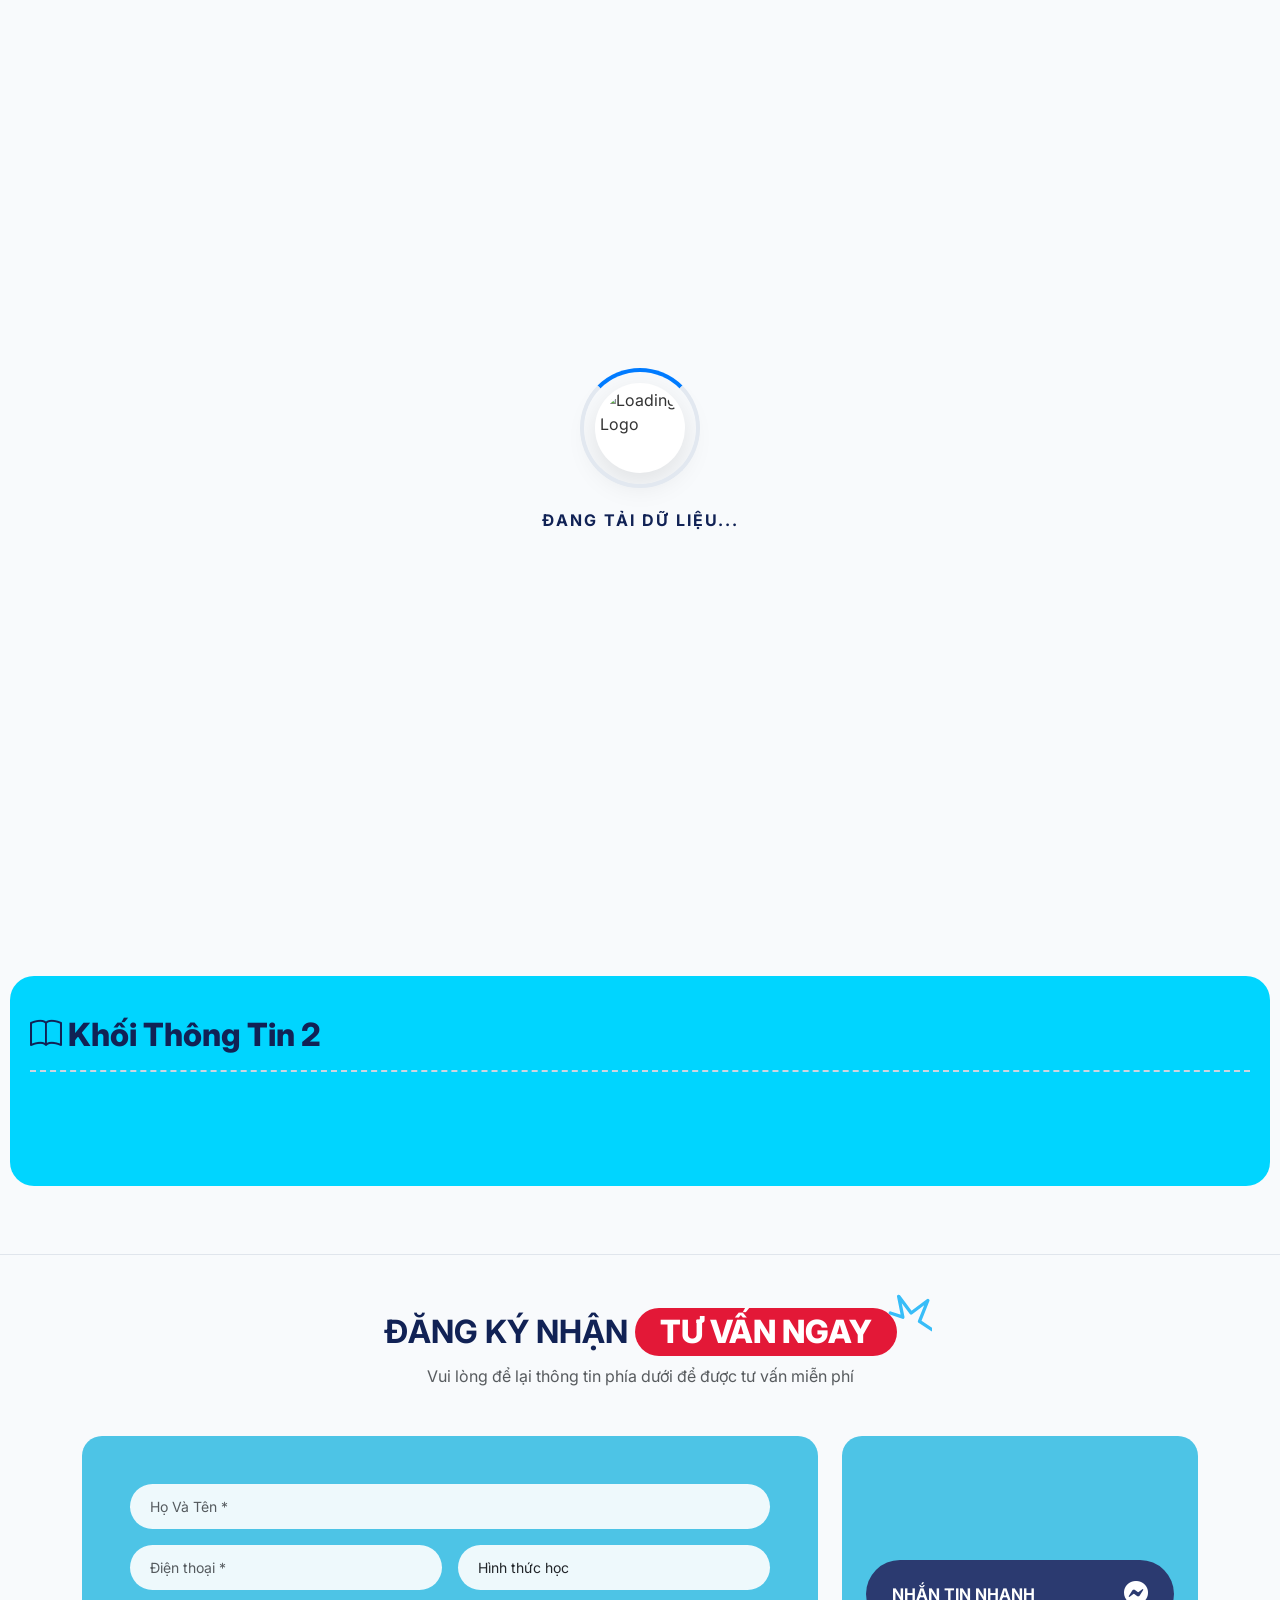
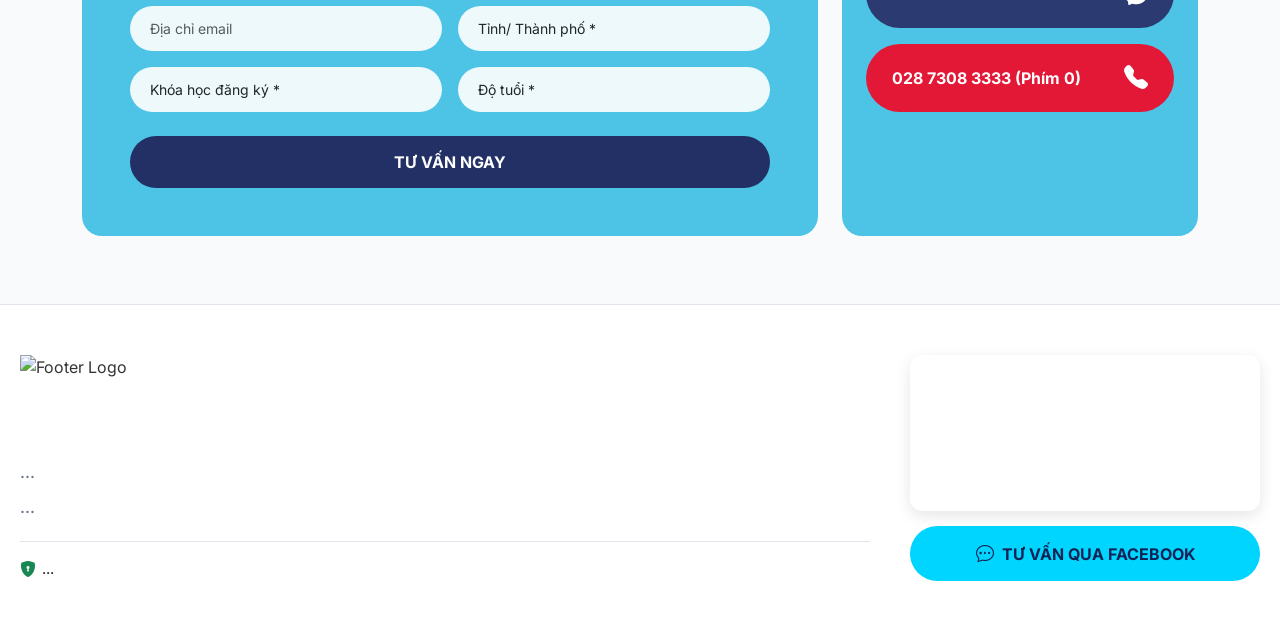
==== index.html @ 892bbb03 "Update index.html" ====
<!DOCTYPE html>
<html lang="vi">
<head>
    <meta charset="utf-8">
    <meta name="viewport" content="width=device-width, initial-scale=1">
    <title>Trung tâm Ngoại ngữ - Công nghệ Lê Lợi tại Phan Thiết</title>
    <meta property="og:type" content="website" />
    <meta property="og:url" content="https://sites.google.com/view/test1-web/trangchu" />
    <meta property="og:title" content="Trung tâm Ngoại ngữ - Công nghệ Lê Lợi tại Phan Thiết" />
    <meta property="og:description" content="Khám phá tương lai – Làm chủ công nghệ" />
    <meta property="og:image" content="https://upt.anhtu1.id.vn/website-sell/KH02/" />
    
    <meta name="twitter:card" content="summary_large_image">
    <meta name="twitter:title" content="Trung tâm Ngoại ngữ - Công nghệ Lê Lợi tại Phan Thiết">
    <meta name="twitter:description" content="Khám phá tương lai – Làm chủ công nghệ">
    <meta name="twitter:image" content="https://upt.anhtu1.id.vn/website-sell/KH02/">
    <link href="https://cdn.jsdelivr.net/npm/bootstrap@5.3.0/dist/css/bootstrap.min.css" rel="stylesheet">
    <link rel="stylesheet" href="https://cdn.jsdelivr.net/npm/bootstrap-icons@1.11.1/font/bootstrap-icons.css">
    
    <link rel="preconnect" href="https://fonts.googleapis.com">
    <link rel="preconnect" href="https://fonts.gstatic.com" crossorigin>
    <link href="https://fonts.googleapis.com/css2?family=Inter:wght@300;400;500;600;700;800&display=swap" rel="stylesheet">

    <link href="https://unpkg.com/aos@2.3.1/dist/aos.css" rel="stylesheet">
    <link rel="stylesheet" href="https://cdn.jsdelivr.net/npm/swiper@11/swiper-bundle.min.css" />
    <script src="https://cdn.jsdelivr.net/npm/sweetalert2@11"></script>

    <script>
        if ('scrollRestoration' in history) { history.scrollRestoration = 'manual'; }
        window.scrollTo(0, 0);
        window.addEventListener('beforeunload', function () { window.scrollTo(0, 0); });
    </script>

    <style>
        :root { --primary-color: #f15a3a; --dark-blue: #112255; --gradient-btn: linear-gradient(135deg, #ff7e5f, #feb47b); --gradient-btn-hover: linear-gradient(135deg, #feb47b, #ff7e5f); }
        html { scroll-behavior: smooth; }
        body { font-family: 'Inter', Arial, Helvetica, sans-serif; margin: 0; padding: 0; background-color: #f4f7f6; color: #333; overflow-x: hidden; }

        #page-loader { position: fixed; top: 0; left: 0; width: 100%; height: 100vh; background-color: #f8fafc; z-index: 999999; display: flex; flex-direction: column; justify-content: center; align-items: center; transition: opacity 0.5s ease; }
        .loader-ring { position: relative; width: 120px; height: 120px; display: flex; justify-content: center; align-items: center; }
        .loader-ring::before { content: ""; position: absolute; width: 100%; height: 100%; border: 4px solid #e2e8f0; border-top-color: #007bff; border-radius: 50%; animation: spinRing 1s linear infinite; }
        .loader-logo { width: 90px; height: 90px; object-fit: contain; border-radius: 50%; padding: 5px; background: white; box-shadow: 0 10px 30px rgba(0,0,0,0.1); }
        .loader-text { margin-top: 20px; font-weight: 700; color: var(--dark-blue); font-size: 16px; letter-spacing: 2px; animation: pulseText 1.5s infinite; }
        @keyframes spinRing { 0% { transform: rotate(0deg); } 100% { transform: rotate(360deg); } }
        @keyframes pulseText { 0%, 100% { opacity: 1; } 50% { opacity: 0.5; } }

        .main-header { position: fixed; top: 0; left: 0; width: 100%; height: 80px; background-color: #ffffff; box-shadow: 0 2px 15px rgba(0, 0, 0, 0.1); display: flex; align-items: center; padding: 0 5%; z-index: 1000; justify-content: space-between; }
        .header-left { display: flex; align-items: center; }
        .header-logo { width: 60px; height: 60px; border-radius: 50%; border: 3px solid #007bff; object-fit: contain; background-color: #fff; margin-right: 15px; padding: 2px; }
        .header-title { font-size: 20px; font-weight: 800; color: var(--dark-blue); margin: 0; text-transform: uppercase; letter-spacing: -0.5px; }
        
        /* CẬP NHẬT CSS HEADER MENU */
        .header-nav a { text-decoration: none; color: var(--dark-blue); font-weight: 700; font-size: 15px; padding: 8px 18px; border-radius: 50px; transition: 0.3s; border: 2px solid transparent; margin-left: 5px; }
        .header-nav a:hover { background: rgba(17, 34, 85, 0.05); color: var(--primary-color); border-color: var(--primary-color); }
        .btn-phone-menu { background: var(--primary-color) !important; color: white !important; border-color: var(--primary-color) !important; box-shadow: 0 4px 10px rgba(241, 90, 58, 0.3); }
        .btn-phone-menu:hover { background: #d94e30 !important; transform: translateY(-2px); }
        .menu-toggle-btn { background: transparent; border: none; color: var(--dark-blue); padding: 0; transition: 0.3s; }
        .menu-toggle-btn:focus { box-shadow: none; outline: none; }
        .menu-toggle-btn:active { transform: scale(0.9); }
        
        /* CSS MOBILE MENU OFFCANVAS */
        .mobile-menu-link { display: block; padding: 12px 20px; font-size: 16px; font-weight: 700; color: var(--dark-blue); text-decoration: none; background: #f8fafc; border-radius: 12px; transition: 0.3s; }
        .mobile-menu-link:hover { background: #e2e8f0; color: var(--primary-color); }
        .mobile-menu-link.phone-link { background: #fff5f5; color: #e31837; border: 1px solid #fecaca; }

        .hero-section { position: relative; width: 100%; aspect-ratio: 1920 / 800; margin-top: 80px; background-size: 100% 100%; background-position: center; background-repeat: no-repeat; display: flex; align-items: center; justify-content: center; transition: background-image 0.8s ease-in-out; }
        .hero-indicators { position: absolute; bottom: 25px; left: 50%; transform: translateX(-50%); display: flex; gap: 12px; z-index: 5; }
        .indicator-bar { width: 40px; height: 6px; background-color: rgba(255, 255, 255, 0.4); cursor: pointer; transition: all 0.4s cubic-bezier(0.4, 0, 0.2, 1); border-radius: 10px; box-shadow: 0 2px 5px rgba(0,0,0,0.2); }
        .indicator-bar:hover { background-color: rgba(255, 255, 255, 0.8); }
        .indicator-bar.active { background-color: #ffffff; width: 80px; box-shadow: 0 0 10px rgba(255,255,255,0.6); }

        .btn-fixed-register { position: fixed; bottom: 30px; right: 30px; z-index: 9997; background: var(--gradient-btn); color: white; padding: 15px 25px; font-size: 16px; font-weight: 700; border: none; border-radius: 50px; box-shadow: 0 5px 15px rgba(241, 90, 58, 0.4); cursor: pointer; transition: all 0.3s ease; display: flex; align-items: center; text-decoration: none; animation: pulse-btn 1.5s infinite; transform-origin: center; }
        .btn-fixed-register i { font-size: 20px; margin-right: 8px; }
        .btn-fixed-register:hover { transform: scale(1.1); box-shadow: 0 10px 25px rgba(241, 90, 58, 0.6); color: white; animation: none; }
        @keyframes pulse-btn { 0% { transform: scale(1); box-shadow: 0 5px 15px rgba(241, 90, 58, 0.4); } 15% { transform: scale(1.15) rotate(-3deg); box-shadow: 0 15px 30px rgba(241, 90, 58, 0.7); } 30% { transform: scale(1.15) rotate(3deg); } 45% { transform: scale(1.15) rotate(-3deg); } 60% { transform: scale(1); box-shadow: 0 5px 15px rgba(241, 90, 58, 0.4); } 100% { transform: scale(1); box-shadow: 0 5px 15px rgba(241, 90, 58, 0.4); } }

        #backToTopBtn { position: fixed; bottom: 100px; right: 30px; z-index: 9998; background-color: #112255; color: white; border: none; border-radius: 50%; width: 50px; height: 50px; font-size: 28px; display: none; justify-content: center; align-items: center; cursor: pointer; box-shadow: 0 4px 15px rgba(0,0,0,0.3); transition: all 0.3s ease; }
        #backToTopBtn:hover { background-color: #f15a3a; transform: translateY(-5px); box-shadow: 0 6px 20px rgba(241, 90, 58, 0.4); }

        .custom-reg-modal { background-color: #112255; border-radius: 20px; color: white; border: none; box-shadow: 0 20px 50px rgba(0,0,0,0.3); padding: 10px; }
        .custom-reg-modal .modal-header { border-bottom: none; padding-bottom: 0; }
        .custom-reg-modal .form-floating > label { color: #6c757d; font-weight: 500; }
        .custom-reg-modal .form-floating > .form-control, .custom-reg-modal .form-floating > .form-select { border-radius: 12px; font-size: 15px; color: #333; border: none; }
        .custom-reg-modal .form-select { background-color: white; }
        .btn-submit { background-color: #ff9868; color: white !important; font-weight: 700; border-radius: 50px; padding: 15px; font-size: 16px; width: 100%; border: none; transition: 0.3s; margin-top: 10px; box-shadow: 0 5px 15px rgba(255, 152, 104, 0.3);}
        .btn-submit:hover { background-color: #ff854c; transform: translateY(-2px); box-shadow: 0 8px 20px rgba(255, 152, 104, 0.4);}
        .form-check-label { color: rgba(255,255,255,0.9); font-size: 14px; }

       .content-section { padding: 5px 10px 20px 10px; background: #f8fafc; }
        .content-container { max-width: 1500px; margin: 0 auto; overflow: hidden; }
        .section-heading { text-align: center; margin-bottom: 60px; }
        .section-heading h2 { color: var(--dark-blue); font-weight: 800; font-size: 38px; margin-bottom: 15px; }
        .section-heading p { font-size: 18px; color: #64748b; max-width: 800px; margin: 0 auto; line-height: 1.6; }

        /* CSS LLC NEWS COVERFLOW */
        .news-section { background-color: #f8fafc; padding: 60px 0; }
        .newsSwiper { width: 100%; padding-top: 20px; padding-bottom: 50px; }
        .newsSwiper .swiper-slide { background-position: center; background-size: cover; width: 800px; height: auto; display: flex; flex-direction: column; align-items: center; filter: brightness(0.6); transition: 0.4s; }
        .newsSwiper .swiper-slide-active { filter: brightness(1); }
        .news-img-card { width: 100%; border-radius: 20px; box-shadow: 0 20px 40px rgba(0,0,0,0.2); object-fit: contain; background: #fff; }
        .newsSwiper .swiper-pagination-bullet { width: 15px; height: 15px; background: #cbd5e1; opacity: 1; margin: 0 8px !important; }
        .newsSwiper .swiper-pagination-bullet-active { background: var(--dark-blue); width: 40px; border-radius: 10px; }
        
        .course-card { background: #ffffff; border-radius: 20px; padding: 0 0 25px 0; height: 100%; width: 100%; box-shadow: 0 10px 30px rgba(0, 0, 0, 0.04); transition: all 0.4s ease; position: relative; overflow: hidden; display: flex; flex-direction: column; }
        .course-card:hover { transform: translateY(-10px); box-shadow: 0 20px 40px rgba(0, 0, 0, 0.1); }
        .course-card-img { width: 100%; height: 200px; object-fit: cover; margin-bottom: 25px; transition: transform 0.5s ease; }
        .course-card:hover .course-card-img { transform: scale(1.05); }
        .icon-box { background-color: #ffffff; width: 60px; height: 60px; border-radius: 16px; display: flex; align-items: center; justify-content: center; font-size: 28px; position: absolute; top: 170px; left: 30px; z-index: 2; transition: transform 0.3s ease; box-shadow: 0 5px 15px rgba(0,0,0,0.1); }
        .course-title, .course-desc { padding: 0 30px; }
        .course-title { font-weight: 700; font-size: 22px; color: var(--dark-blue); margin-bottom: 15px; margin-top: 10px; }
        .course-desc { color: #475569; font-size: 15.5px; line-height: 1.7; flex-grow: 1; }

        .english-programs-section { background-color: #00d5ff; border-radius: 24px; padding: 40px 20px; transition: 0.5s ease;}
        .ep-card { background-color: #ffffff; border-radius: 20px; padding: 25px; height: 100%; width: 100%; display: flex; flex-direction: column; transition: all 0.3s ease; box-shadow: 0 10px 30px rgba(0,0,0,0.05); border: 1px solid rgba(0,0,0,0.05); }
        .ep-card:hover { transform: translateY(-10px); box-shadow: 0 20px 40px rgba(0,0,0,0.1); }
        .ep-header { display: flex; justify-content: space-between; align-items: flex-start; margin-bottom: 20px; gap: 15px; }
        .ep-title { font-weight: 700; color: #112255; font-size: 19px; margin: 0; line-height: 1.4; flex: 1; }
        .ep-age-badge { background-color: #112255; color: #ffffff !important; padding: 8px 12px; border-radius: 12px; text-align: center; min-width: 70px; display: flex; flex-direction: column; align-items: center; justify-content: center; box-shadow: 0 4px 10px rgba(0,0,0,0.1); }
        .ep-age-badge span { font-size: 11px; display: block; line-height: 1.2; color: #ffffff !important; opacity: 0.9; }
        .ep-age-badge strong { font-size: 22px; line-height: 1.1; margin: 2px 0; color: #ffffff !important; font-weight: 800; }
        .ep-img { width: 100%; border-radius: 15px; margin-bottom: 20px; object-fit: cover; aspect-ratio: 16/10; transition: transform 0.5s ease; border: 1px solid #f1f5f9; }
        .ep-card:hover .ep-img { transform: scale(1.03); }
        .ep-desc { color: #475569; font-size: 15px; line-height: 1.6; flex-grow: 1; margin-bottom: 20px; }
        .ep-btn { background-color: #112255; color: white; border: none; border-radius: 50px; padding: 12px 20px; font-weight: 700; display: flex; justify-content: center; align-items: center; width: 100%; text-decoration: none; transition: 0.3s; }
        .ep-btn:hover { opacity: 0.9; transform: translateY(-2px); }
        .ep-btn i { background-color: white; color: #112255; border-radius: 50%; width: 26px; height: 26px; display: inline-flex; align-items: center; justify-content: center; margin-left: 10px; font-size: 14px; }
        
        .btn-detail { transition: all 0.3s; border-radius: 50px; border: none; font-weight: 600; padding: 10px; }
        .btn-detail:hover { opacity: 0.85; transform: translateY(-2px); }

        div#loading { position: fixed; top: 0; left: 0; width: 100%; height: 100vh; display: none; justify-content: center; align-items: center; background-color: rgba(255, 255, 255, 0.85); z-index: 9999; backdrop-filter: blur(8px); }

        .main-footer { background-color: #ffffff; padding: 50px 20px 60px 20px; border-top: 1px solid #e0e5ec; margin-top: 0; color: #333; overflow: hidden; }
        .footer-container { max-width: 1500px; margin: 0 auto; display: flex; flex-wrap: wrap; gap: 40px; align-items: center; justify-content: space-between; }
        .footer-left { flex: 1; min-width: 300px; }
        .footer-right { width: 350px; min-width: 300px; text-align: right; }
        .f-logo { height: 85px; object-fit: contain; margin-bottom: 18px; display: block; }
        .f-name { color: #112255; font-weight: 700; font-size: 22px; margin-bottom: 10px; text-transform: uppercase; }
        .f-text { color: #64748b; font-size: 18px; line-height: 1.6; margin-bottom: 6px; }
        .f-privacy { color: #333; font-size: 13.5px; font-weight: 600; display: flex; align-items: center; gap: 6px; margin-top: 20px; border-top: 1px solid #e0e5ec; padding-top: 15px;}
        .f-privacy i { color: #198754; font-size: 16px; }
        .f-map-wrapper { border-radius: 12px; overflow: hidden; box-shadow: 0 5px 15px rgba(0,0,0,0.1); margin-bottom: 15px; }
        .f-support-btn { background-color: #00d5ff; color: #112255; border: none; border-radius: 50px; padding: 14px 25px; font-weight: 700; width: 100%; display: inline-flex; justify-content: center; align-items: center; text-transform: uppercase; transition: all 0.3s; cursor: pointer; text-decoration: none !important; }
        .f-support-btn:hover { background-color: #00bce6; transform: translateY(-3px); box-shadow: 0 5px 15px rgba(0, 213, 255, 0.4); color: #112255; }
        .f-support-btn i { margin-right: 8px; font-size: 18px; }

        .activity-container { max-width: 900px; margin: 0 auto; }
        .activitySwiper { width: 100%; padding-bottom: 40px !important; }
        .activity-slide-img { width: 100%; aspect-ratio: 16/9; object-fit: cover; border-radius: 15px; box-shadow: 0 5px 15px rgba(0,0,0,0.1); }
        .activity-slide-text { font-style: italic; text-align: center; margin-top: 15px; color: #333; font-size: 15px; font-weight: 500;}
        .activitySwiper .swiper-button-next, .activitySwiper .swiper-button-prev { color: var(--primary-color); }
        .activitySwiper .swiper-pagination-bullet-active { background: var(--primary-color); }

        .teacherSwiper { width: 100%; padding-bottom: 50px !important; }
        .teacherSwiper .swiper-slide { height: auto; display: flex; padding: 10px; }
        .teacherSwiper .swiper-pagination-bullet { width: 25px; height: 6px; border-radius: 4px; background: #ccc; opacity: 1; transition: all 0.3s ease; }
        .teacherSwiper .swiper-pagination-bullet-active { background: #00d5ff; width: 45px; }
        
        .teacher-card { border: 4px solid #00d5ff; border-radius: 15px; position: relative; background: #fff; overflow: hidden; height: 100%; display: flex; flex-direction: column; padding: 0; transition: 0.3s; width: 100%; box-shadow: 0 10px 30px rgba(0,0,0,0.05); }
        .teacher-card:hover { transform: translateY(-10px); box-shadow: 0 15px 40px rgba(0,0,0,0.15); }
        .teacher-badge { position: absolute; top: 0; right: 25px; background: #e31837; color: white; padding: 8px 12px; border-radius: 0 0 10px 10px; text-align: center; z-index: 2; box-shadow: 0 4px 6px rgba(0,0,0,0.1); }
        .teacher-badge span { font-size: 26px; display: block; font-weight: 800; line-height: 1; margin-bottom: 2px;}
        .teacher-badge small { font-size: 9px; text-transform: lowercase; font-weight: bold; line-height: 1.1; display: block; }
        .teacher-img { width: 100%; height: 280px; object-fit: contain; object-position: bottom; background: #fdfdfd; }
        .teacher-info { background: #00d5ff; color: #112255; padding: 15px 10px; text-align: center; flex-grow: 1; display: flex; flex-direction: column; justify-content: center; }
        .teacher-role { font-size: 14px; margin-bottom: 3px; font-weight: 500; }
        .teacher-name { font-size: 16px; font-weight: 800; text-transform: uppercase; margin: 0; color: #112255; }

        .techSwiper, .englishSwiper { width: 100%; padding-bottom: 50px !important; }
        .techSwiper .swiper-slide, .englishSwiper .swiper-slide { height: auto; display: flex; padding: 10px; }
        .techSwiper .swiper-pagination-bullet, .englishSwiper .swiper-pagination-bullet { width: 25px; height: 6px; border-radius: 4px; background: #ccc; opacity: 1; transition: all 0.3s ease; }
        .techSwiper .swiper-pagination-bullet-active { background: var(--primary-color); width: 45px; }
        .englishSwiper .swiper-pagination-bullet-active { background: #112255; width: 45px; }

        @media (max-width: 991px) {
            .main-header { height: 70px; } .header-logo { width: 50px; height: 50px; } .header-title { font-size: 15px; }
            .header-nav { display: none; }
            .custom-text-box h1, .custom-text-box h2, .custom-text-box h3, .section-heading h2 { font-size: 32px !important; line-height: 1.3 !important; }
            
            .hero-section { flex-direction: column; justify-content: flex-start; min-height: auto; aspect-ratio: 1920 / 800; background-size: 100% 100%; margin-top: 70px; }
            
            #p_about_title { font-size: 28px !important; }
            .newsSwiper .swiper-slide { width: 320px; }
            
            .btn-fixed-register { display: none !important; }
            
            .f-support-btn { padding: 10px 15px; font-size: 13px; }
            .f-support-btn i { font-size: 15px; }
            
            #backToTopBtn { bottom: 30px; right: 20px; width: 45px; height: 45px; font-size: 24px; }
            .footer-right { width: 100%; text-align: left;} .footer-container { gap: 20px; }
            .course-card-img { height: 180px; margin-bottom: 20px; }
            .icon-box { top: 160px; left: 20px; width: 45px; height: 45px; font-size: 22px; border-radius: 12px; }
            .course-title { font-size: 18px !important; padding: 0 20px; margin-bottom: 10px; margin-top: 12px; }
            .course-desc { font-size: 14px; padding: 0 20px; line-height: 1.5; }
            .course-card { padding: 0 0 20px 0; border-radius: 15px; }
            .ep-card { padding: 20px; border-radius: 15px; }
            .ep-header { flex-direction: row; margin-bottom: 15px; gap: 10px; align-items: flex-start; }
            .ep-title { font-size: 15px !important; }
            .ep-age-badge { padding: 6px 10px; min-width: 55px; border-radius: 8px; }
            .ep-age-badge span { font-size: 9px; }
            .ep-age-badge strong { font-size: 16px; margin: 2px 0; }
            .ep-img { margin-bottom: 15px; border-radius: 10px; }
            .ep-desc { font-size: 13px; margin-bottom: 15px; }
            .ep-btn { padding: 10px; font-size: 12px; }
            .ep-btn i { width: 22px; height: 22px; font-size: 11px; margin-left: 6px; }
            .teacher-card { padding: 0 !important; }
            .teacherSwiper .swiper-slide, .techSwiper .swiper-slide, .englishSwiper .swiper-slide { padding: 0 5px; }
        }

        /* --- HIỆU ỨNG POPUP CHI TIẾT MƯỢT MÀ --- */
        #detailModal.fade .modal-dialog {
            transform: scale(0.8) translateY(-50px);
            transition: all 0.4s cubic-bezier(0.25, 0.8, 0.25, 1);
            opacity: 0;
        }
        #detailModal.show .modal-dialog {
            transform: scale(1) translateY(0);
            opacity: 1;
        }

        /* --- HIỆU ỨNG POPUP ĐĂNG KÝ TRƯỢT LÊN MỀM MẠI --- */
        #registrationModal.fade .modal-dialog {
            transform: translateY(60px);
            transition: all 0.4s cubic-bezier(0.25, 0.8, 0.25, 1);
            opacity: 0;
        }
        #registrationModal.show .modal-dialog {
            transform: translateY(0);
            opacity: 1;
        }

        /* --- STYLE CHO FORM ĐĂNG KÝ FOOTER --- */
        @keyframes tiltShaking {
          0% { transform: rotate(-3deg); }
          10% { transform: rotate(5deg); }
          20% { transform: rotate(-8deg); }
          30% { transform: rotate(2deg); }
          40% { transform: rotate(-5deg); }
          50% { transform: rotate(-3deg); }
          100% { transform: rotate(-3deg); }
        }

        .advice-highlight-wrapper {
            position: relative;
            display: inline-block;
            animation: tiltShaking 2s infinite;
        }

        .advice-highlight {
            background-color: #e31837; 
            color: white;
            padding: 5px 25px;
            border-radius: 50px;
            display: inline-block;
            font-weight: 800;
            position: relative;
            z-index: 2;
        }

        .advice-sparkle {
            position: absolute;
            top: -20px;
            right: -35px;
            width: 50px;
            height: 50px;
            z-index: 1;
            pointer-events: none;
        }

        .contact-footer-input {
            padding: 12px 20px !important;
            background: rgba(255, 255, 255, 0.9) !important;
            border: none !important;
            border-radius: 50px !important;
            font-size: 14px;
            transition: 0.3s;
        }

        .contact-footer-input:focus {
            background: #fff !important;
            box-shadow: 0 0 15px rgba(255,255,255,0.5) !important;
        }

        .btn-submit-dark {
            background-color: #233066 !important;
            color: white !important;
            border-radius: 50px !important;
            padding: 14px !important;
            font-weight: 700;
            transition: 0.3s;
            border: none;
        }

        .btn-submit-dark:hover {
            background-color: #112255 !important;
            transform: translateY(-2px);
        }
    </style>
</head>
<body>

    <div id="page-loader">
        <div class="loader-ring">
            <img id="loader_img" src="https://media.leloipt.edu.vn/Media/30_TH1041/Images/footer-logo-leloi83f2a8da-5-e.png" alt="Loading Logo" class="loader-logo">
        </div>
        <div class="loader-text">ĐANG TẢI DỮ LIỆU...</div>
    </div>

    <!-- HEADER MENU & OFFCANVAS -->
    <header class="main-header" id="wrap_header">
        <div class="header-left">
            <img id="cms_logo" src="https://media.leloipt.edu.vn/Media/30_TH1041/Images/footer-logo-leloi83f2a8da-5-e.png" alt="Logo" class="header-logo">
            <h1 id="cms_site_title" class="header-title">Đang tải...</h1>
        </div>
        
        <!-- Navbar Desktop -->
        <nav class="header-nav d-none d-lg-flex" id="desktop_nav">
            <!-- Render từ Firebase -->
        </nav>
        
        <!-- Nút Hamburger Mobile -->
        <button class="menu-toggle-btn d-lg-none" type="button" data-bs-toggle="offcanvas" data-bs-target="#mobileMenu">
            <i class="bi bi-list" style="font-size: 32px;"></i>
        </button>
    </header>

    <!-- Offcanvas Mobile Menu -->
    <div class="offcanvas offcanvas-end" tabindex="-1" id="mobileMenu" style="width: 300px;">
        <div class="offcanvas-header border-bottom">
            <h5 class="offcanvas-title fw-bold text-primary" id="mobileMenuLabel"><i class="bi bi-grid-fill"></i> DANH MỤC</h5>
            <button type="button" class="btn-close" data-bs-dismiss="offcanvas" aria-label="Close"></button>
        </div>
        <div class="offcanvas-body d-flex flex-column gap-2" id="mobile_nav_render">
            <!-- Render từ Firebase -->
        </div>
    </div>

    <section class="hero-section" id="wrap_hero" data-aos="fade-in" data-aos-duration="1000">
        <div class="hero-indicators" id="hero-indicators"></div>
    </section>

    <section id="wrap_news" class="news-section" data-aos="fade-up" style="display: none;">
        <div class="container-fluid">
            <div class="section-heading mb-4">
                <h2 id="cms_news_title" style="color: #112255; font-weight: 800; font-size: 42px;">LLC NEWS</h2>
            </div>
            <div class="swiper newsSwiper">
                <div class="swiper-wrapper" id="news_render"></div>
                <div class="swiper-pagination"></div>
            </div>
        </div>
    </section>

    <section class="content-section">
        <div class="content-container">
            <button class="btn-fixed-register" data-bs-toggle="modal" data-bs-target="#registrationModal" data-aos="fade-up" data-aos-delay="300">
                <i class="bi bi-pencil-square"></i> ĐĂNG KÝ NGAY
            </button>

            <button id="backToTopBtn" title="Lên đầu trang"><i class="bi bi-arrow-up-short"></i></button>

            <div id="wrap_about" class="mb-5 pt-5" data-aos="fade-up" style="display: none;">
                <div class="row align-items-center p-4 p-md-5" id="cms_about_bg" style="border-radius: 20px;">
                    <div class="col-md-5 text-center mb-4 mb-md-0">
                        <img id="p_about_img" src="" class="w-100 rounded-4 shadow" style="object-fit: cover; max-height: 450px; aspect-ratio: 16/10;">
                    </div>
                    <div class="col-md-7 text-start ps-md-5">
                        <h2 id="p_about_title" class="fw-bold mb-4" style="font-size: 36px; line-height: 1.3;">Đang tải...</h2>
                        <div id="p_about_desc" style="font-size: 17px; line-height: 1.8;">Đang tải...</div>
                    </div>
                </div>
            </div>

            <div id="wrap_activity" class="mb-5" data-aos="fade-up" style="display: none;">
                <div class="section-heading mb-4">
                    <h2 id="cms_activity_title" style="color: #f15a3a; font-weight: 800; font-size: 32px;">HÌNH ẢNH HOẠT ĐỘNG</h2>
                    <div style="width: 60px; height: 4px; background-color: #f15a3a; margin: 0 auto; border-radius: 2px;"></div>
                </div>
                <div class="position-relative px-md-4 activity-container">
                    <div class="swiper activitySwiper">
                        <div class="swiper-wrapper" id="activity_render"></div>
                        <div class="swiper-pagination"></div>
                        <div class="swiper-button-next d-none d-md-flex"></div>
                        <div class="swiper-button-prev d-none d-md-flex"></div>
                    </div>
                </div>
            </div>

            <div id="render_pos_top" class="mb-5"></div>

            <div class="section-heading mt-5" id="wrap_intro" data-aos="fade-up">
                <h2 id="cms_sec1_title">Đang tải...</h2>
                <p id="cms_sec1_desc">Đang tải nội dung từ máy chủ...</p>
            </div>

            <div id="render_pos_mid1" class="mb-5"></div>

            <div id="wrap_global_tech" class="mb-5" data-aos="fade-up">
                <div class="section-heading mb-4" style="text-align: left;">
                    <h2 id="cms_tech_title" style="color: #f15a3a; font-size: 32px;"><i class="bi bi-card-checklist"></i> Khối Thông Tin 1</h2>
                </div>
                <div class="swiper globalTechSwiper techSwiper">
                    <div class="swiper-wrapper" id="tech_cards_container"></div>
                    <div class="swiper-pagination"></div>
                </div>
            </div>

            <div id="render_pos_mid2" class="mb-5"></div>

            <div class="english-programs-section mb-5" id="wrap_global_english" data-aos="fade-up">
                <div class="section-heading mb-4" style="margin-bottom: 30px; text-align: left; border-bottom: 2px dashed #cbd5e1; padding-bottom: 15px;">
                    <h2 id="cms_english_title" style="color: #112255; font-size: 32px; margin-bottom: 0;"><i class="bi bi-book"></i> Khối Thông Tin 2</h2>
                </div>
                <div class="swiper globalEnglishSwiper englishSwiper">
                    <div class="swiper-wrapper" id="english_cards_container"></div>
                    <div class="swiper-pagination"></div>
                </div>
            </div>

            <div id="render_pos_bottom" class="mb-5"></div>

            <div id="wrap_global_teacher" class="mb-5" data-aos="fade-up" style="display: none;">
                <div class="section-heading mb-4">
                    <h2 id="cms_teacher_title" style="font-size: 32px;"><i class="bi bi-person-video3"></i> Đội Ngũ Giảng Viên</h2>
                </div>
                <div class="swiper globalTeacherSwiper teacherSwiper">
                    <div class="swiper-wrapper" id="global_teacher_render"></div>
                    <div class="swiper-pagination"></div>
                </div>
            </div>
        </div>
    </section>

    <!-- FORM LIÊN HỆ DƯỚI CÙNG (FOOTER FORM) -->
    <section id="wrap_contact_form" class="content-section" style="background-color: #f8fafc; border-top: 1px solid #e0e5ec;" data-aos="fade-up">
        <div class="container py-5">
            <div class="text-center mb-5">
                <h2 class="fw-bold text-uppercase" style="color: #112255;">
                    ĐĂNG KÝ NHẬN 
                    <span class="advice-highlight-wrapper">
                        <span class="advice-highlight">TƯ VẤN NGAY</span>
                        <svg class="advice-sparkle" viewBox="0 0 60 60" xmlns="http://www.w3.org/2000/svg">
                            <path d="M 10 30 L 25 35 L 20 10 L 35 30 L 55 15 L 45 40 L 60 50" stroke="#38bdf8" stroke-width="4" stroke-linecap="round" stroke-linejoin="round" fill="none" />
                        </svg>
                    </span>
                </h2>
                <p class="text-muted">Vui lòng để lại thông tin phía dưới để được tư vấn miễn phí</p>
            </div>

            <div class="row g-4">
                <div class="col-lg-8">
                    <div class="p-4 p-md-5" style="background-color: #4dc4e6; border-radius: 20px;">
                        <form id="form_footer">
                            <div class="row g-3">
                                <div class="col-12">
                                    <input type="text" id="f_name" class="form-control contact-footer-input" placeholder="Họ Và Tên *" required>
                                </div>
                                <div class="col-md-6">
                                    <input type="tel" id="f_phone" class="form-control contact-footer-input" placeholder="Điện thoại *" pattern="0[0-9]{9}" required>
                                </div>
                                <div class="col-md-6">
                                    <select id="f_study" class="form-select contact-footer-input" required>
                                        <option value="" disabled selected>Hình thức học</option>
                                    </select>
                                </div>
                                <div class="col-md-6">
                                    <input type="email" id="f_email" class="form-control contact-footer-input" placeholder="Địa chỉ email">
                                </div>
                                <div class="col-md-6">
                                    <select id="f_city" class="form-select contact-footer-input" required>
                                        <option value="" disabled selected>Tỉnh/ Thành phố *</option>
                                    </select>
                                </div>
                                <!-- TRƯỜNG ĐỘ TUỔI THÊM VÀO ĐÚNG THEO YÊU CẦU -->
                                <div class="col-md-6">
                                    <select id="f_course" class="form-select contact-footer-input" required>
                                        <option value="" disabled selected>Khóa học đăng ký *</option>
                                    </select>
                                </div>
                                <div class="col-md-6">
                                    <select id="f_age" class="form-select contact-footer-input" required>
                                        <option value="" disabled selected>Độ tuổi *</option>
                                    </select>
                                </div>
                                <div class="col-12 mt-4">
                                    <button type="submit" class="btn btn-submit-dark w-100 text-uppercase">TƯ VẤN NGAY</button>
                                </div>
                            </div>
                        </form>
                    </div>
                </div>
                <div class="col-lg-4">
                    <div class="p-4 h-100 d-flex flex-column justify-content-center gap-3" style="background-color: #4dc4e6; border-radius: 20px;">
                        <a href="#" id="link_messenger" target="_blank" class="btn text-white fw-bold rounded-pill d-flex justify-content-between align-items-center" style="background-color: #2b3a70; padding: 15px 25px; text-decoration: none;">
                            <span>NHẮN TIN NHANH</span> <i class="bi bi-messenger fs-4"></i>
                        </a>
                        <a href="tel:02873083333" id="link_phone" class="btn text-white fw-bold rounded-pill d-flex justify-content-between align-items-center" style="background-color: #e31837; padding: 15px 25px; text-decoration: none;">
                            <span id="display_phone">028 7308 3333 (Phím 0)</span> <i class="bi bi-telephone-fill fs-4"></i>
                        </a>
                    </div>
                </div>
            </div>
        </div>
    </section>

    <footer class="main-footer" id="wrap_footer" data-aos="fade-up">
        <div class="footer-container">
            <div class="footer-left">
                <img id="f_logo" src="" alt="Footer Logo" class="f-logo">
                
                <p id="f_license" class="f-text">...</p>
                <p id="f_address" class="f-text">...</p>
                <div class="f-privacy"><i class="bi bi-shield-lock-fill text-success"></i> <span id="f_privacy">...</span></div>
            </div>
            <div class="footer-right">
                <div class="f-map-wrapper">
                    <iframe id="f_map" src="" width="100%" height="150px" frameborder="0" style="border:0;" allowfullscreen="" loading="lazy"></iframe>
                </div>
                
                <a href="https://www.facebook.com/profile.php?id=61585530223166" target="_blank" class="f-support-btn">
                    <i class="bi bi-chat-dots"></i> TƯ VẤN QUA FACEBOOK
                </a>

            </div>
        </div>
    </footer>

    <!-- MODAL POPUP FORM -->
    <div class="modal fade" id="registrationModal" tabindex="-1" aria-hidden="true">
        <div class="modal-dialog modal-dialog-centered">
            <div class="modal-content custom-reg-modal">
                <div class="modal-header border-0 pb-0"><button type="button" class="btn-close btn-close-white" data-bs-dismiss="modal"></button></div>
                <div class="modal-body px-4 pb-4 pt-0">
                    <h4 class="text-uppercase mb-4 text-center fw-bold">Đăng ký thông tin</h4>
                    <form id="form_popup">
                        <div class="form-floating mb-3"><input type="text" class="form-control" id="p_name" placeholder="Họ và Tên" required><label>Họ và Tên *</label></div>
                        <div class="form-floating mb-3"><input type="tel" class="form-control" id="p_phone" placeholder="SĐT" pattern="0[0-9]{9}" required><label>Số điện thoại *</label></div>
                        <div class="form-floating mb-3"><input type="email" class="form-control" id="p_email" placeholder="Email"><label>Địa chỉ Email</label></div>
                        
                        <div class="row g-2">
                            <div class="col-md-6 mb-3">
                                <div class="form-floating"><select class="form-select" id="p_city" required><option value="" disabled selected>Chọn Tỉnh/Thành</option></select><label>Tỉnh/ Thành phố *</label></div>
                            </div>
                            <div class="col-md-6 mb-3">
                                <div class="form-floating"><select class="form-select" id="p_age" required><option value="" disabled selected>Chọn độ tuổi</option></select><label>Độ tuổi *</label></div>
                            </div>
                        </div>
                        <div class="form-floating mb-3">
    <select class="form-select" id="p_study" required>
        <option value="" disabled selected>Chọn hình thức học</option>
    </select>
    <label>Hình thức học *</label>
</div>
                        <div class="form-floating mb-3"><select class="form-select" id="p_course" required><option value="" disabled selected>Khóa học đăng ký</option></select><label>Khóa học đăng ký *</label></div>
                        <div class="form-check mb-4 mt-2"><input class="form-check-input" type="checkbox" id="allow" checked required><label class="form-check-label">Tôi đồng ý nhận tư vấn chi tiết.</label></div>
                        <button type="submit" class="btn btn-submit text-uppercase">ĐĂNG KÝ THAM GIA</button>
                    </form>
                </div>
            </div>
        </div>
    </div>

    <!-- MODAL HIỂN THỊ CHI TIẾT KHÓA HỌC -->
    <div class="modal fade" id="detailModal" tabindex="-1" aria-hidden="true">
        <div class="modal-dialog modal-dialog-centered modal-dialog-scrollable modal-lg">
            <div class="modal-content" style="border-radius: 20px; border: none; box-shadow: 0 20px 50px rgba(0,0,0,0.3);">
                <div class="modal-header bg-light" style="border-radius: 20px 20px 0 0; border-bottom: 2px solid #e0e5ec;">
                    <h5 class="modal-title fw-bold text-primary"><i class="bi bi-info-circle-fill"></i> Thông tin chi tiết</h5>
                    <button type="button" class="btn-close" data-bs-dismiss="modal" aria-label="Close"></button>
                </div>
                <div class="modal-body p-4" id="detailModalBody" style="font-size: 16px; line-height: 1.7; color: #333;">
                    </div>
                <div class="modal-footer border-0 pb-4 justify-content-center">
                    <button type="button" class="btn btn-secondary px-4 py-2" data-bs-dismiss="modal" style="border-radius: 50px; font-weight: bold;">Đóng</button>
                    <button type="button" class="btn px-4 py-2" data-bs-dismiss="modal" data-bs-toggle="modal" data-bs-target="#registrationModal" style="border-radius: 50px; font-weight: bold; background-color: var(--primary-color); color: white;">Đăng Ký Tư Vấn Ngay</button>
                </div>
            </div>
        </div>
    </div>

    <div id="loading"><img src="https://doodles.google/static/71a12b05f17e71ab1ca4d61ccae6c98854bb65b40f0d8ece82be1f661088db6e.loading.gif" style="width: 120px;"></div>
    
    <script src="https://cdn.jsdelivr.net/npm/bootstrap@5.3.0/dist/js/bootstrap.bundle.min.js"></script>
    <script src="https://unpkg.com/aos@2.3.1/dist/aos.js"></script>
    <script src="https://cdn.jsdelivr.net/npm/swiper@11/swiper-bundle.min.js"></script>

    <script>
        AOS.init({ duration: 800, once: true, offset: 50 });
        const backToTopBtn = document.getElementById("backToTopBtn");
        window.addEventListener("scroll", () => { if (window.scrollY > 400) { backToTopBtn.style.display = "flex"; } else { backToTopBtn.style.display = "none"; } });
        backToTopBtn.addEventListener("click", () => { window.scrollTo({ top: 0, behavior: "smooth" }); });
        window.addEventListener('load', () => { setTimeout(() => { const loader = document.getElementById('page-loader'); if (loader) { loader.style.opacity = '0'; setTimeout(() => loader.style.display = 'none', 500); } }, 1500); });
        
        window.showDetailModal = (encodedContent) => {
            const modalBody = document.getElementById('detailModalBody');
            modalBody.style.opacity = '0';
            modalBody.style.transform = 'translateY(15px)';
            modalBody.innerHTML = decodeURIComponent(encodedContent);
            let detailModal = bootstrap.Modal.getOrCreateInstance(document.getElementById('detailModal'));
            detailModal.show();
            setTimeout(() => {
                modalBody.style.transition = 'all 0.4s ease';
                modalBody.style.opacity = '1';
                modalBody.style.transform = 'translateY(0)';
            }, 150);
        };
    </script>

    <script type="module">
        import { initializeApp } from "https://www.gstatic.com/firebasejs/10.8.1/firebase-app.js";
        import { getDatabase, ref, push, onValue, serverTimestamp } from "https://www.gstatic.com/firebasejs/10.8.1/firebase-database.js";

        const firebaseConfig = { apiKey: "AIzaSyA85V7th40ettZccP5or_tUNBE5_LRF1wU", authDomain: "test-web1-b1795.firebaseapp.com", databaseURL: "https://test-web1-b1795-default-rtdb.firebaseio.com", projectId: "test-web1-b1795" };
        const app = initializeApp(firebaseConfig); const db = getDatabase(app);

        let backgroundImages = [  ];
        let currentIndex = 0; const heroSection = document.getElementById('wrap_hero'); const heroIndicators = document.getElementById('hero-indicators');

        function updateIndicators() { if (!heroIndicators) return; heroIndicators.innerHTML = ''; backgroundImages.forEach((_, idx) => { heroIndicators.innerHTML += `<div class="indicator-bar ${idx === currentIndex ? 'active' : ''}" onclick="window.setSlide(${idx})"></div>`; }); }
        window.setSlide = (index) => { currentIndex = index; heroSection.style.backgroundImage = backgroundImages[currentIndex]; updateIndicators(); };

        onValue(ref(db, 'pageContent'), (snapshot) => {
            if(snapshot.exists()){
                const data = snapshot.val();
                
                try {
                    // --- CẤU HÌNH MENU HEADER ---
                    if (data.header_menu) {
                        let dNav = '';
                        let mNav = '';
                        data.header_menu.forEach(m => {
                            if (m.type === 'phone') {
                                let phoneNum = m.value.replace(/[^0-9]/g, '');
                                dNav += `<a href="tel:${phoneNum}" class="btn-phone-menu"><i class="bi bi-telephone-fill"></i> ${m.name}</a>`;
                                mNav += `<a href="tel:${phoneNum}" class="mobile-menu-link phone-link"><i class="bi bi-telephone-fill"></i> ${m.name}</a>`;
                            } else {
                                dNav += `<a href="${m.value}">${m.name}</a>`;
                                mNav += `<a href="${m.value}" class="mobile-menu-link" onclick="bootstrap.Offcanvas.getInstance(document.getElementById('mobileMenu')).hide();">${m.name}</a>`;
                            }
                        });
                        if(document.getElementById('desktop_nav')) document.getElementById('desktop_nav').innerHTML = dNav;
                        if(document.getElementById('mobile_nav_render')) document.getElementById('mobile_nav_render').innerHTML = mNav;
                    }

                    // --- CẤU HÌNH CÁC TÙY CHỌN TRONG FORM ---
                    if (data.form_config) {
                        const config = data.form_config;
                        const renderOptions = (elId, list, defaultText) => {
                            const el = document.getElementById(elId);
                            if (!el) return;
                            let html = `<option value="" disabled selected>${defaultText}</option>`;
                            (list || []).forEach(item => { html += `<option value="${item}"> ${item}</option>`; });
                            el.innerHTML = html;
                        };

                        // Đổ cho Popup
                        renderOptions('p_age', config.ages, "Chọn độ tuổi");
                        renderOptions('p_study', config.studyModes, "Chọn hình thức học"); // <-- THÊM DÒNG NÀY
                        renderOptions('p_course', config.courses, "Khóa học đăng ký");
                        renderOptions('p_city', config.cities, "Tỉnh/ Thành phố");

                        // Đổ cho Footer Form
                        renderOptions('f_study', config.studyModes, "Hình thức học");
                        renderOptions('f_city', config.cities, "Tỉnh/ Thành phố");
                        renderOptions('f_age', config.ages, "Độ tuổi *"); // Đã thêm Độ Tuổi
                        renderOptions('f_course', config.courses, "Khóa học đăng ký *");
                    }

                    // CẬP NHẬT THÔNG TIN LIÊN HỆ TRONG KHỐI FOOTER FORM
                    if (data.contact_data) {
                        if(document.getElementById('display_phone')) document.getElementById('display_phone').innerText = data.contact_data.phone;
                        if(document.getElementById('link_messenger')) document.getElementById('link_messenger').href = data.contact_data.messenger;
                        if(document.getElementById('link_phone')) {
                            let rawPhone = data.contact_data.phone.replace(/[^0-9]/g, '');
                            document.getElementById('link_phone').href = "tel:" + rawPhone;
                        }
                    }

                    // ẨN / HIỆN CÁC KHỐI
                    if (data.visibility) {
                        const applyVis = (elId, key) => { const el = document.getElementById(elId); if (el) el.style.display = data.visibility[key] ? '' : 'none'; };
                        applyVis('wrap_header', 'header'); applyVis('wrap_hero', 'header'); 
                        applyVis('wrap_news', 'news'); 
                        applyVis('wrap_about', 'about'); 
                        applyVis('wrap_activity', 'activity'); 
                        applyVis('wrap_intro', 'intro'); applyVis('wrap_global_tech', 'global_tech'); applyVis('wrap_global_english', 'global_english'); 
                        applyVis('wrap_global_teacher', 'global_teacher'); 
                        applyVis('wrap_contact_form', 'contact_form'); 
                        applyVis('wrap_footer', 'footer');
                    }
                    
                    // SLIDE ẢNH BÌA
                    let fetchedBgs = [];
                    if(data.hero_bg_1 && data.hero_bg_1.trim() !== "") fetchedBgs.push(`url('${data.hero_bg_1}')`);
                    if(data.hero_bg_2 && data.hero_bg_2.trim() !== "") fetchedBgs.push(`url('${data.hero_bg_2}')`);
                    if(data.hero_bg_3 && data.hero_bg_3.trim() !== "") fetchedBgs.push(`url('${data.hero_bg_3}')`);

                    if(fetchedBgs.length === 0) {
                        heroSection.style.display = 'none'; 
                    } else {
                        heroSection.style.display = 'flex'; 
                        backgroundImages = fetchedBgs;
                        currentIndex = 0;
                        heroSection.style.backgroundImage = backgroundImages[currentIndex];
                        updateIndicators();
                    }
                    
                    const updateHTML = (id, value) => { if(value && document.getElementById(id)) document.getElementById(id).innerHTML = value; };
                    const updateIMG = (id, value) => { if(value && document.getElementById(id)) document.getElementById(id).src = value; };

                    // THÔNG TIN CHUNG
                    updateIMG('cms_logo', data.logo); updateIMG('loader_img', data.logo);
                    updateHTML('cms_site_title', data.site_title); updateHTML('cms_sec1_title', data.sec1_title); updateHTML('cms_sec1_desc', data.sec1_desc);

                    // KHỐI LLC NEWS (KHỐI MẶC ĐỊNH)
                    if (data.news_data && document.getElementById('news_render')) {
                        document.getElementById('cms_news_title').innerText = data.news_data.title || "LLC NEWS";
                        let nHTML = '';
                        if (data.news_data.slides) {
                            data.news_data.slides.forEach(s => { 
                                if(s) nHTML += `<div class="swiper-slide"><img src="${s.img || ''}" class="news-img-card" alt="News Image"></div>`; 
                            });
                        }
                        document.getElementById('news_render').innerHTML = nHTML;
                    }

                    // KHỐI GIỚI THIỆU
                    if (data.about_data && document.getElementById('wrap_about')) {
                        updateIMG('p_about_img', data.about_data.img);
                        updateHTML('p_about_title', data.about_data.title);
                        updateHTML('p_about_desc', data.about_data.desc);
                        const abTitle = document.getElementById('p_about_title'); if (abTitle) abTitle.style.color = data.about_data.titleColor || '#112255';
                        const abDesc = document.getElementById('p_about_desc'); if (abDesc) abDesc.style.color = data.about_data.descColor || '#475569';
                        const abBg = document.getElementById('cms_about_bg'); if (abBg) abBg.style.backgroundColor = data.about_data.bgColor || 'transparent';
                    }

                    // KHỐI HÌNH ẢNH HOẠT ĐỘNG
                    if(data.activity_data && document.getElementById('activity_render')) {
                        document.getElementById('cms_activity_title').innerText = data.activity_data.title || "HÌNH ẢNH HOẠT ĐỘNG";
                        let actHTML = '';
                        if(data.activity_data.slides) {
                            data.activity_data.slides.forEach(s => { 
                                if(s) actHTML += `<div class="swiper-slide"><div class="w-100"><img src="${s.img || ''}" class="activity-slide-img"><p class="activity-slide-text">${s.text || ''}</p></div></div>`; 
                            });
                        }
                        document.getElementById('activity_render').innerHTML = actHTML;
                    }

                    // KHỐI THÔNG TIN 1 (TECH)
                    const techContainer = document.getElementById('tech_cards_container');
                    if(data.tech_cards && techContainer) {
                        techContainer.innerHTML = '';
                        data.tech_cards.forEach((card, index) => { 
                            if(card) {
                                let btnDetail = card.has_detail ? `<div class="px-4 pb-3 mt-auto"><button type="button" class="btn w-100 btn-detail" style="background-color: ${card.detail_bg||'#f15a3a'}; color: ${card.detail_color||'#ffffff'}; font-size: ${card.detail_size||'14'}px; font-family: ${card.detail_font||'Inter'}, sans-serif;" data-content="${encodeURIComponent(card.detail_content || 'Nội dung chi tiết đang cập nhật...')}" onclick="window.showDetailModal(this.getAttribute('data-content'))">${card.detail_text||'Xem chi tiết'}</button></div>` : '';
                                techContainer.innerHTML += `<div class="swiper-slide"><div class="course-card"><div style="background-color: ${card.color}; height: 5px; width: 100%; position: absolute; top: 0; left: 0; z-index: 10;"></div><img src="${card.img}" class="course-card-img"><div class="icon-box" style="color: ${card.color}; border: 2px solid ${card.color}30;"><i class="bi ${card.icon}"></i></div><h3 class="course-title">${card.title}</h3><p class="course-desc">${card.desc}</p>${btnDetail}</div></div>`; 
                            }
                        });
                    }

                    // KHỐI THÔNG TIN 2 (ENGLISH)
                    const englishContainer = document.getElementById('english_cards_container'); const englishSection = document.getElementById('wrap_global_english');
                    if(data.english_bg_color && englishSection) englishSection.style.backgroundColor = data.english_bg_color;
                    if(data.english_cards && englishContainer) {
                        englishContainer.innerHTML = '';
                        data.english_cards.forEach((card, index) => { 
                            if(card) {
                                let btnDetail = card.has_detail ? `<button type="button" class="btn w-100 mt-2 btn-detail" style="background-color: ${card.detail_bg||'#112255'}; color: ${card.detail_color||'#ffffff'}; font-size: ${card.detail_size||'14'}px; font-family: ${card.detail_font||'Inter'}, sans-serif;" data-content="${encodeURIComponent(card.detail_content || 'Nội dung chi tiết đang cập nhật...')}" onclick="window.showDetailModal(this.getAttribute('data-content'))">${card.detail_text||'Xem chi tiết'}</button>` : '';
                                englishContainer.innerHTML += `<div class="swiper-slide"><div class="ep-card" style="background-color: ${card.bg_color || '#ffffff'};"><div class="ep-header"><h3 class="ep-title" style="color: ${card.text_color || '#112255'};">${card.title}</h3><div class="ep-age-badge" style="background-color: ${card.text_color || '#112255'};"><span style="color:#ffffff!important;">Từ</span><strong style="color:#ffffff!important;">${card.age}</strong><span style="color:#ffffff!important;">tuổi</span></div></div><img src="${card.img}" class="ep-img"><p class="ep-desc" style="color: ${card.text_color || '#475569'};">${card.desc}</p><div class="mt-auto"><button type="button" class="ep-btn" style="background-color: ${card.text_color || '#112255'}; color: #fff;" data-bs-toggle="modal" data-bs-target="#registrationModal">TƯ VẤN NGAY <i class="bi bi-telephone-fill" style="color: ${card.text_color || '#112255'}; background-color: #fff;"></i></button>${btnDetail}</div></div></div>`; 
                            }
                        });
                    }

                    // KHỐI GIÁO VIÊN
                    if(data.teacher_config && document.getElementById('cms_teacher_title')) {
                        const tc = data.teacher_config; document.getElementById('cms_teacher_title').innerHTML = `<i class="bi ${tc.icon}"></i> ${tc.title}`; document.getElementById('cms_teacher_title').style.color = tc.color;
                    }
                    if(data.teacher_cards && document.getElementById('global_teacher_render')) {
                        let tHTML = '';
                        data.teacher_cards.forEach((c) => {
                            if(c) {
                                let badgeHTML = c.hideExperience ? '' : `<div class="teacher-badge"><span>+${c.experience}</span><small>năm<br>kinh nghiệm</small></div>`;
                                tHTML += `<div class="swiper-slide"><div class="teacher-card" style="border-color: ${c.bgColor||'#00d5ff'} !important;">${badgeHTML}<img src="${c.img}" class="teacher-img"><div class="teacher-info" style="background-color: ${c.bgColor||'#00d5ff'};"><div class="teacher-role" style="color: ${c.roleColor||'#112255'};">${c.role}</div><h4 class="teacher-name" style="color: ${c.nameColor||'#112255'};">${c.name}</h4></div></div></div>`;
                            }
                        });
                        document.getElementById('global_teacher_render').innerHTML = tHTML;
                    }

                    // RENDER CÁC KHỐI KÉO THẢ (CUSTOM BLOCKS BAO GỒM LLC NEWS)
                    let renderTop = '', renderMid1 = '', renderMid2 = '', renderBottom = '';
                    if (data.custom_blocks) {
                        data.custom_blocks.forEach((block, bIndex) => {
                            if (block && !block.isHidden) {
                                let dbHTML = '';
                                if (block.type === 'text' || !block.type) { 
                                    let bgStyle = block.isTransparent ? 'transparent' : (block.bgColor || '#e0f2fe'); let shadowStyle = block.hasShadow === false ? 'none' : '0 5px 15px rgba(0,0,0,0.05)'; let padStyle = (block.isTransparent && block.hasShadow === false) ? '15px 0' : '30px';
                                    dbHTML = `<div class="custom-text-box" data-aos="fade-up" style="background-color: ${bgStyle}; color: ${block.textColor}; padding: ${padStyle}; border-radius: 20px; box-shadow: ${shadowStyle}; margin-bottom: 30px;">${block.content}</div>`; 
                                } 
                                else if (block.type === 'tech') { 
                                    let innerCards = ''; 
                                    if(block.cards) { 
                                        block.cards.forEach((c, i) => { 
                                            if(c) {
                                                let btnDetail = c.has_detail ? `<div class="px-4 pb-4 mt-auto"><button type="button" class="btn w-100 btn-detail" style="background-color: ${c.detail_bg||'#f15a3a'}; color: ${c.detail_color||'#ffffff'}; font-size: ${c.detail_size||'14'}px; font-family: ${c.detail_font||'Inter'}, sans-serif;" data-content="${encodeURIComponent(c.detail_content || 'Nội dung chi tiết đang cập nhật...')}" onclick="window.showDetailModal(this.getAttribute('data-content'))">${c.detail_text||'Xem chi tiết'}</button></div>` : '';
                                                innerCards += `<div class="swiper-slide"><div class="course-card"><div style="background-color: ${c.color}; height: 5px; width: 100%; position: absolute; top: 0; left: 0; z-index: 10;"></div><img src="${c.img}" class="course-card-img"><div class="icon-box" style="color: ${c.color}; border: 2px solid ${c.color}30;"><i class="bi ${c.icon}"></i></div><h3 class="course-title">${c.title}</h3><p class="course-desc">${c.desc}</p>${btnDetail}</div></div>`; 
                                            }
                                        }); 
                                    } 
                                    let bColor = block.color || '#f15a3a'; let bIcon = block.icon || 'bi-card-checklist';
                                    dbHTML = `<div data-aos="fade-up" class="mb-5"><div class="section-heading mb-4" style="text-align: left;"><h2 style="color: ${bColor}; font-size: 32px;"><i class="bi ${bIcon}"></i> ${block.title || 'Khối Thông Tin 1'}</h2></div><div class="swiper customTechSwiper-${bIndex} techSwiper"><div class="swiper-wrapper">${innerCards}</div><div class="swiper-pagination"></div></div></div>`; 
                                }
                                else if (block.type === 'english') { 
                                    let innerCards = ''; 
                                    if(block.cards) { 
                                        block.cards.forEach((c, i) => { 
                                            if(c) {
                                                let btnDetail = c.has_detail ? `<button type="button" class="btn w-100 mt-2 btn-detail" style="background-color: ${c.detail_bg||'#112255'}; color: ${c.detail_color||'#ffffff'}; font-size: ${c.detail_size||'14'}px; font-family: ${c.detail_font||'Inter'}, sans-serif;" data-content="${encodeURIComponent(c.detail_content || 'Nội dung chi tiết đang cập nhật...')}" onclick="window.showDetailModal(this.getAttribute('data-content'))">${c.detail_text||'Xem chi tiết'}</button>` : '';
                                                innerCards += `<div class="swiper-slide"><div class="ep-card" style="background-color: ${c.bg_color || '#ffffff'};"><div class="ep-header"><h3 class="ep-title" style="color: ${c.text_color || '#112255'};">${c.title}</h3><div class="ep-age-badge" style="background-color: ${c.text_color || '#112255'};"><span style="color:#ffffff!important;">Từ</span><strong style="color:#ffffff!important;">${c.age}</strong><span style="color:#ffffff!important;">tuổi</span></div></div><img src="${c.img}" class="ep-img"><p class="ep-desc" style="color: ${c.text_color || '#475569'};">${c.desc}</p><div class="mt-auto"><button type="button" class="ep-btn" style="background-color: ${c.text_color || '#112255'}; color: #fff;" data-bs-toggle="modal" data-bs-target="#registrationModal">TƯ VẤN NGAY <i class="bi bi-telephone-fill" style="color: ${c.text_color || '#112255'}; background-color: #fff;"></i></button>${btnDetail}</div></div></div>`; 
                                            }
                                        }); 
                                    } 
                                    let bColor = block.color || '#112255'; let bIcon = block.icon || 'bi-book'; let bBg = block.bgColor || '#00d5ff';
                                    dbHTML = `<div class="english-programs-section mb-5" style="background-color: ${bBg};" data-aos="fade-up"><div class="section-heading mb-4" style="margin-bottom: 30px; text-align: left; border-bottom: 2px dashed #cbd5e1; padding-bottom: 15px;"><h2 style="color: ${bColor}; font-size: 32px; margin-bottom: 0;"><i class="bi ${bIcon}"></i> ${block.title || 'Khối Thông Tin 2'}</h2></div><div class="swiper customEnglishSwiper-${bIndex} englishSwiper"><div class="swiper-wrapper">${innerCards}</div><div class="swiper-pagination"></div></div></div>`; 
                                }
                                else if (block.type === 'teacher') {
                                    let tbColor = block.color || '#00d5ff'; let tbIcon = block.icon || 'bi-person-video3';
                                    let innerCards = ''; 
                                    if(block.cards) { 
                                        block.cards.forEach((c) => { 
                                            if(c) {
                                                let badgeHTML = c.hideExperience ? '' : `<div class="teacher-badge"><span>+${c.experience}</span><small>năm<br>kinh nghiệm</small></div>`; 
                                                innerCards += `<div class="swiper-slide"><div class="teacher-card" style="border-color: ${c.bgColor||'#00d5ff'} !important;">${badgeHTML}<img src="${c.img}" class="teacher-img"><div class="teacher-info" style="background-color: ${c.bgColor||'#00d5ff'};"><div class="teacher-role" style="color: ${c.roleColor||'#112255'};">${c.role}</div><h4 class="teacher-name" style="color: ${c.nameColor||'#112255'};">${c.name}</h4></div></div></div>`; 
                                            }
                                        }); 
                                    }
                                    dbHTML = `<div class="mb-5" data-aos="fade-up"><div class="section-heading mb-4"><h2 style="color:${tbColor}; font-size: 32px;"><i class="bi ${tbIcon}"></i> ${block.title||'Đội Ngũ Giảng Viên'}</h2></div><div class="swiper customTeacherSwiper-${bIndex} teacherSwiper"><div class="swiper-wrapper">${innerCards}</div><div class="swiper-pagination"></div></div></div>`;
                                }
                                else if (block.type === 'news') {
                                    let nColor = block.color || '#ff9800';
                                    let innerSlides = '';
                                    if(block.slides) {
                                        block.slides.forEach((s) => {
                                            if(s) innerSlides += `<div class="swiper-slide"><img src="${s.img || ''}" class="news-img-card" alt="News Image"></div>`;
                                        });
                                    }
                                    dbHTML = `<div class="news-section mb-5" data-aos="fade-up" style="background-color: transparent; padding: 0;">
                                        <div class="section-heading mb-4">
                                            <h2 style="color: ${nColor}; font-weight: 800; font-size: 38px; text-transform: uppercase;">${block.title || 'LLC NEWS'}</h2>
                                            <div style="width: 60px; height: 4px; background-color: ${nColor}; margin: 0 auto; border-radius: 2px;"></div>
                                        </div>
                                        <div class="swiper customNewsSwiper-${bIndex} newsSwiper">
                                            <div class="swiper-wrapper">${innerSlides}</div>
                                            <div class="swiper-pagination"></div>
                                        </div>
                                    </div>`;
                                }

                                if(block.pos === 'pos-top') renderTop += dbHTML;
                                else if(block.pos === 'pos-mid1') renderMid1 += dbHTML;
                                else if(block.pos === 'pos-mid2') renderMid2 += dbHTML;
                                else renderBottom += dbHTML;
                            }
                        });
                    }
                    document.getElementById('render_pos_top').innerHTML = renderTop;
                    document.getElementById('render_pos_mid1').innerHTML = renderMid1;
                    document.getElementById('render_pos_mid2').innerHTML = renderMid2;
                    document.getElementById('render_pos_bottom').innerHTML = renderBottom;

                    // FOOTER VÀ BẢN ĐỒ
                    if(data.footer_data) { 
                        updateIMG('f_logo', data.footer_data.logo); updateHTML('f_name', data.footer_data.name); updateHTML('f_license', data.footer_data.license); updateHTML('f_address', data.footer_data.address); updateHTML('f_privacy', data.footer_data.privacy); 
                        const mapEl = document.getElementById('f_map'); 
                        if(mapEl && data.footer_data.map_lat && data.footer_data.map_lng) { 
mapEl.src = `https://maps.google.com/maps?q=${data.footer_data.map_lat},${data.footer_data.map_lng}&t=k&z=16&output=embed&iwloc=near`;                            mapEl.style.width = data.footer_data.map_w || '100%'; 
                            mapEl.style.height = data.footer_data.map_h || '150px'; 
                        } 
                    }

                    // CHẠY HIỆU ỨNG SWIPER SAU KHI RENDER HTML XONG
                    setTimeout(() => { 
                        if (window.newsSwiperInstance) window.newsSwiperInstance.destroy(true, true);
                        window.newsSwiperInstance = new Swiper('.newsSwiper', { 
                            effect: 'coverflow', grabCursor: true, centeredSlides: true, slidesPerView: 'auto',
                            autoplay: { delay: 3000, disableOnInteraction: false },
                            coverflowEffect: { rotate: 20, stretch: 0, depth: 100, modifier: 1.5, slideShadows: false },
                            pagination: { el: '.swiper-pagination', clickable: true }
                        });

                        if (window.activitySwiperInstance) window.activitySwiperInstance.destroy(true, true);
                        window.activitySwiperInstance = new Swiper('.activitySwiper', { slidesPerView: 1, spaceBetween: 20, autoplay: { delay: 2000, disableOnInteraction: false }, pagination: { el: '.swiper-pagination', clickable: true }, navigation: { nextEl: '.swiper-button-next', prevEl: '.swiper-button-prev' } });
                        
                        if (window.globalTeacherSwiperInstance) window.globalTeacherSwiperInstance.destroy(true, true);
                        window.globalTeacherSwiperInstance = new Swiper('.globalTeacherSwiper', { slidesPerView: 1, spaceBetween: 20, autoplay: { delay: 3000, disableOnInteraction: false }, pagination: { el: '.swiper-pagination', clickable: true }, breakpoints: { 768: { slidesPerView: 3, spaceBetween: 30 } } });

                        if (window.globalTechSwiperInstance) window.globalTechSwiperInstance.destroy(true, true);
                        window.globalTechSwiperInstance = new Swiper('.globalTechSwiper', { slidesPerView: 1, spaceBetween: 20, autoplay: { delay: 3500, disableOnInteraction: false }, pagination: { el: '.swiper-pagination', clickable: true }, breakpoints: { 768: { slidesPerView: 2, spaceBetween: 20 }, 1024: { slidesPerView: 3, spaceBetween: 30 } } });

                        if (window.globalEnglishSwiperInstance) window.globalEnglishSwiperInstance.destroy(true, true);
                        window.globalEnglishSwiperInstance = new Swiper('.globalEnglishSwiper', { slidesPerView: 1, spaceBetween: 20, autoplay: { delay: 4000, disableOnInteraction: false }, pagination: { el: '.swiper-pagination', clickable: true }, breakpoints: { 768: { slidesPerView: 2, spaceBetween: 20 }, 1024: { slidesPerView: 3, spaceBetween: 30 } } });

                        if (data.custom_blocks) {
                            data.custom_blocks.forEach((block, bIndex) => {
                                if(block && block.type === 'teacher') {
                                    if(window[`customTeacherSwiper_${bIndex}`]) window[`customTeacherSwiper_${bIndex}`].destroy(true, true);
                                    window[`customTeacherSwiper_${bIndex}`] = new Swiper(`.customTeacherSwiper-${bIndex}`, { slidesPerView: 1, spaceBetween: 20, autoplay: { delay: 3000, disableOnInteraction: false }, pagination: { el: '.swiper-pagination', clickable: true }, breakpoints: { 768: { slidesPerView: 3, spaceBetween: 30 } } });
                                } else if (block && block.type === 'tech') {
                                    if(window[`customTechSwiper_${bIndex}`]) window[`customTechSwiper_${bIndex}`].destroy(true, true);
                                    window[`customTechSwiper_${bIndex}`] = new Swiper(`.customTechSwiper-${bIndex}`, { slidesPerView: 1, spaceBetween: 20, autoplay: { delay: 3500, disableOnInteraction: false }, pagination: { el: '.swiper-pagination', clickable: true }, breakpoints: { 768: { slidesPerView: 2, spaceBetween: 20 }, 1024: { slidesPerView: 3, spaceBetween: 30 } } });
                                } else if (block && block.type === 'english') {
                                    if(window[`customEnglishSwiper_${bIndex}`]) window[`customEnglishSwiper_${bIndex}`].destroy(true, true);
                                    window[`customEnglishSwiper_${bIndex}`] = new Swiper(`.customEnglishSwiper-${bIndex}`, { slidesPerView: 1, spaceBetween: 20, autoplay: { delay: 4000, disableOnInteraction: false }, pagination: { el: '.swiper-pagination', clickable: true }, breakpoints: { 768: { slidesPerView: 2, spaceBetween: 20 }, 1024: { slidesPerView: 3, spaceBetween: 30 } } });
                                } else if (block && block.type === 'news') {
                                    if(window[`customNewsSwiper_${bIndex}`]) window[`customNewsSwiper_${bIndex}`].destroy(true, true);
                                    window[`customNewsSwiper_${bIndex}`] = new Swiper(`.customNewsSwiper-${bIndex}`, {
                                        effect: 'coverflow', grabCursor: true, centeredSlides: true, slidesPerView: 'auto',
                                        autoplay: { delay: 3000, disableOnInteraction: false },
                                        coverflowEffect: { rotate: 20, stretch: 0, depth: 100, modifier: 1.5, slideShadows: false },
                                        pagination: { el: '.swiper-pagination', clickable: true }
                                    });
                                }
                            });
                        }
                        AOS.refresh(); 
                    }, 300);

                } catch (error) {
                    console.error("Đã xảy ra lỗi trong quá trình render giao diện từ Firebase:", error);
                }
            }
        });

        heroSection.style.backgroundImage = backgroundImages[0];
        updateIndicators();
        
        setInterval(() => { 
            if (backgroundImages.length > 0) {
                currentIndex = (currentIndex + 1) % backgroundImages.length; 
                heroSection.style.backgroundImage = backgroundImages[currentIndex]; 
                updateIndicators(); 
            }
        }, 3000);

        // HÀM GỬI DỮ LIỆU ĐĂNG KÝ CHUNG
        const submitRegistration = async (formData) => {
            document.getElementById('loading').style.display = 'flex';
            try {
                await push(ref(db, "registrations"), {
                    ...formData,
                    timestamp: serverTimestamp()
                });
                document.getElementById('loading').style.display = 'none';
                
                // Đóng modal nếu đang mở
                const modalEl = document.getElementById('registrationModal');
                const modal = bootstrap.Modal.getInstance(modalEl);
                if (modal) modal.hide();

                Swal.fire({
                    title: '✨ Thành công!',
                    html: `Cảm ơn phụ huynh <b>${formData.parentName}</b> với SĐT <b>${formData.phone}</b>, trung tâm sẽ liên hệ vào giây lát.`,
                    icon: 'success'
                });
            } catch (error) {
                document.getElementById('loading').style.display = 'none';
                Swal.fire('Lỗi!', 'Không thể gửi dữ liệu, vui lòng thử lại.', 'error');
            }
        };

        // Bắt sự kiện Form Popup
        // Sửa lại đoạn bắt sự kiện Form Popup
document.getElementById('form_popup').addEventListener('submit', function(e) {
    e.preventDefault();
    const data = {
        parentName: document.getElementById('p_name').value,
        phone: document.getElementById('p_phone').value,
        email: document.getElementById('p_email').value,
        city: document.getElementById('p_city').value,
        ageGroup: document.getElementById('p_age').value,
        course: document.getElementById('p_course').value,
        studyMode: document.getElementById('p_study').value, // <-- SỬA DÒNG NÀY (Lấy giá trị từ ID p_study)
        note: "Nguồn: Form Đăng Ký Qua Popup"
    };
    submitRegistration(data);
    this.reset();
});

        // Bắt sự kiện Form Footer
        document.getElementById('form_footer').addEventListener('submit', function(e) {
            e.preventDefault();
            const data = {
                parentName: document.getElementById('f_name').value,
                phone: document.getElementById('f_phone').value,
                email: document.getElementById('f_email').value,
                city: document.getElementById('f_city').value,
                studyMode: document.getElementById('f_study').value,
                course: document.getElementById('f_course').value,
                ageGroup: document.getElementById('f_age').value,
                note: "Nguồn: Form Đăng Ký Cuối Trang"
            };
            submitRegistration(data);
            this.reset();
        });

    </script>
<script>
	// <![CDATA[  <-- For SVG support
	if ('WebSocket' in window) {
		(function () {
			function refreshCSS() {
				var sheets = [].slice.call(document.getElementsByTagName("link"));
				var head = document.getElementsByTagName("head")[0];
				for (var i = 0; i < sheets.length; ++i) {
					var elem = sheets[i];
					var parent = elem.parentElement || head;
					parent.removeChild(elem);
					var rel = elem.rel;
					if (elem.href && typeof rel != "string" || rel.length == 0 || rel.toLowerCase() == "stylesheet") {
						var url = elem.href.replace(/(&|\?)_cacheOverride=\d+/, '');
						elem.href = url + (url.indexOf('?') >= 0 ? '&' : '?') + '_cacheOverride=' + (new Date().valueOf());
					}
					parent.appendChild(elem);
				}
			}
			var protocol = window.location.protocol === 'http:' ? 'ws://' : 'wss://';
			var address = protocol + window.location.host + window.location.pathname + '/ws';
			var socket = new WebSocket(address);
			socket.onmessage = function (msg) {
				if (msg.data == 'reload') window.location.reload();
				else if (msg.data == 'refreshcss') refreshCSS();
			};
			if (sessionStorage && !sessionStorage.getItem('IsThisFirstTime_Log_From_LiveServer')) {
				console.log('Live reload enabled.');
				sessionStorage.setItem('IsThisFirstTime_Log_From_LiveServer', true);
			}
		})();
	}
	else {
		console.error('Upgrade your browser. This Browser is NOT supported WebSocket for Live-Reloading.');
	}
	// ]]>
</script>
<!-- Code injected by live-server -->
<script>
	// <![CDATA[  <-- For SVG support
	if ('WebSocket' in window) {
		(function () {
			function refreshCSS() {
				var sheets = [].slice.call(document.getElementsByTagName("link"));
				var head = document.getElementsByTagName("head")[0];
				for (var i = 0; i < sheets.length; ++i) {
					var elem = sheets[i];
					var parent = elem.parentElement || head;
					parent.removeChild(elem);
					var rel = elem.rel;
					if (elem.href && typeof rel != "string" || rel.length == 0 || rel.toLowerCase() == "stylesheet") {
						var url = elem.href.replace(/(&|\?)_cacheOverride=\d+/, '');
						elem.href = url + (url.indexOf('?') >= 0 ? '&' : '?') + '_cacheOverride=' + (new Date().valueOf());
					}
					parent.appendChild(elem);
				}
			}
			var protocol = window.location.protocol === 'http:' ? 'ws://' : 'wss://';
			var address = protocol + window.location.host + window.location.pathname + '/ws';
			var socket = new WebSocket(address);
			socket.onmessage = function (msg) {
				if (msg.data == 'reload') window.location.reload();
				else if (msg.data == 'refreshcss') refreshCSS();
			};
			if (sessionStorage && !sessionStorage.getItem('IsThisFirstTime_Log_From_LiveServer')) {
				console.log('Live reload enabled.');
				sessionStorage.setItem('IsThisFirstTime_Log_From_LiveServer', true);
			}
		})();
	}
	else {
		console.error('Upgrade your browser. This Browser is NOT supported WebSocket for Live-Reloading.');
	}
	// ]]>
</script>
</body>
</html>
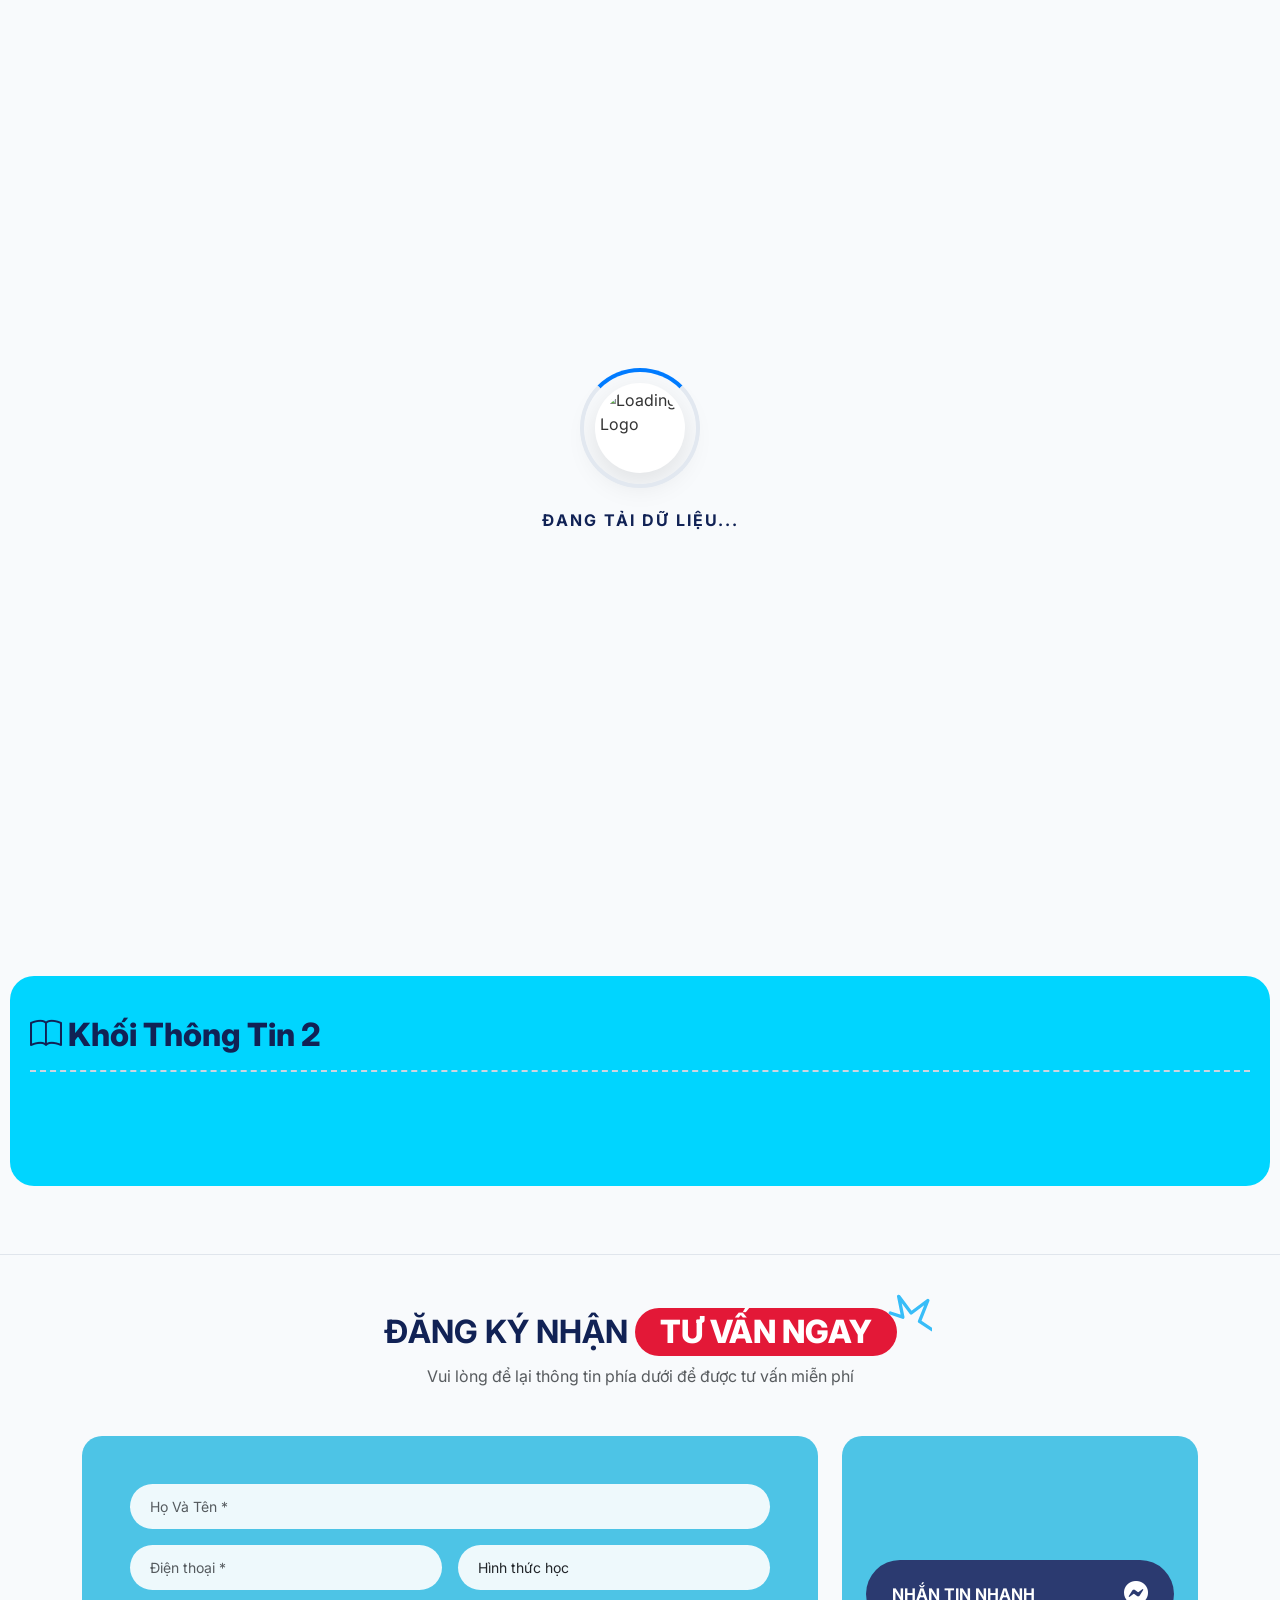
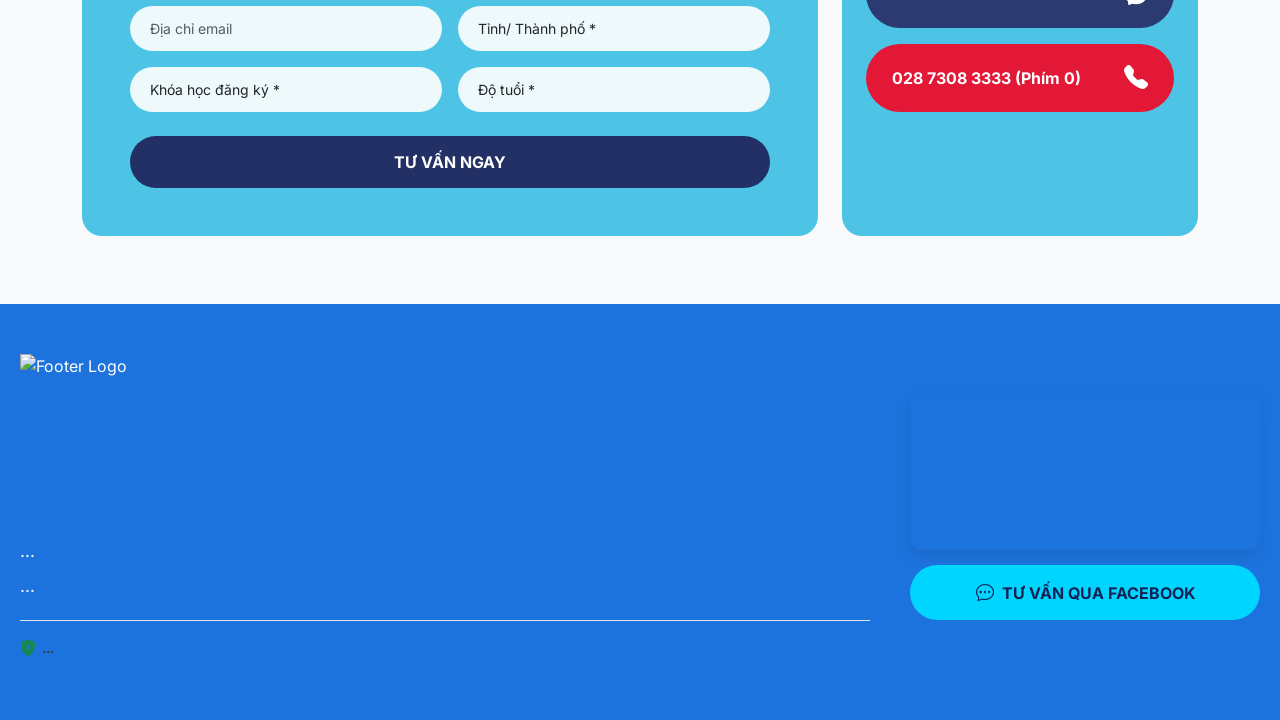
==== commit b54b980f: "Update index.html" ====
--- a/index.html
+++ b/index.html
@@ -131,15 +131,13 @@
 
         div#loading { position: fixed; top: 0; left: 0; width: 100%; height: 100vh; display: none; justify-content: center; align-items: center; background-color: rgba(255, 255, 255, 0.85); z-index: 9999; backdrop-filter: blur(8px); }
 
-        .main-footer { background-color: #ffffff; padding: 50px 20px 60px 20px; border-top: 1px solid #e0e5ec; margin-top: 0; color: #333; overflow: hidden; }
-        .footer-container { max-width: 1500px; margin: 0 auto; display: flex; flex-wrap: wrap; gap: 40px; align-items: center; justify-content: space-between; }
+.main-footer { background-color: #1d73dd; padding: 50px 20px 60px 20px; border-top: none; margin-top: 0; color: #ffffff; overflow: hidden; }        .footer-container { max-width: 1500px; margin: 0 auto; display: flex; flex-wrap: wrap; gap: 40px; align-items: center; justify-content: space-between; }
         .footer-left { flex: 1; min-width: 300px; }
         .footer-right { width: 350px; min-width: 300px; text-align: right; }
-        .f-logo { height: 85px; object-fit: contain; margin-bottom: 18px; display: block; }
+        .f-logo { height: 165px; object-fit: contain; margin-bottom: 18px; display: block; }
         .f-name { color: #112255; font-weight: 700; font-size: 22px; margin-bottom: 10px; text-transform: uppercase; }
-        .f-text { color: #64748b; font-size: 18px; line-height: 1.6; margin-bottom: 6px; }
-        .f-privacy { color: #333; font-size: 13.5px; font-weight: 600; display: flex; align-items: center; gap: 6px; margin-top: 20px; border-top: 1px solid #e0e5ec; padding-top: 15px;}
-        .f-privacy i { color: #198754; font-size: 16px; }
+.f-text { color: #f1f5f9; font-size: 18px; line-height: 1.6; margin-bottom: 6px; }
+.f-privacy { color: #333; font-size: 13.5px; font-weight: 600; display: flex; align-items: center; gap: 6px; margin-top: 20px; border-top: 1px solid #e0e5ec; padding-top: 15px;}        .f-privacy i { color: #198754; font-size: 16px; }
         .f-map-wrapper { border-radius: 12px; overflow: hidden; box-shadow: 0 5px 15px rgba(0,0,0,0.1); margin-bottom: 15px; }
         .f-support-btn { background-color: #00d5ff; color: #112255; border: none; border-radius: 50px; padding: 14px 25px; font-weight: 700; width: 100%; display: inline-flex; justify-content: center; align-items: center; text-transform: uppercase; transition: all 0.3s; cursor: pointer; text-decoration: none !important; }
         .f-support-btn:hover { background-color: #00bce6; transform: translateY(-3px); box-shadow: 0 5px 15px rgba(0, 213, 255, 0.4); color: #112255; }
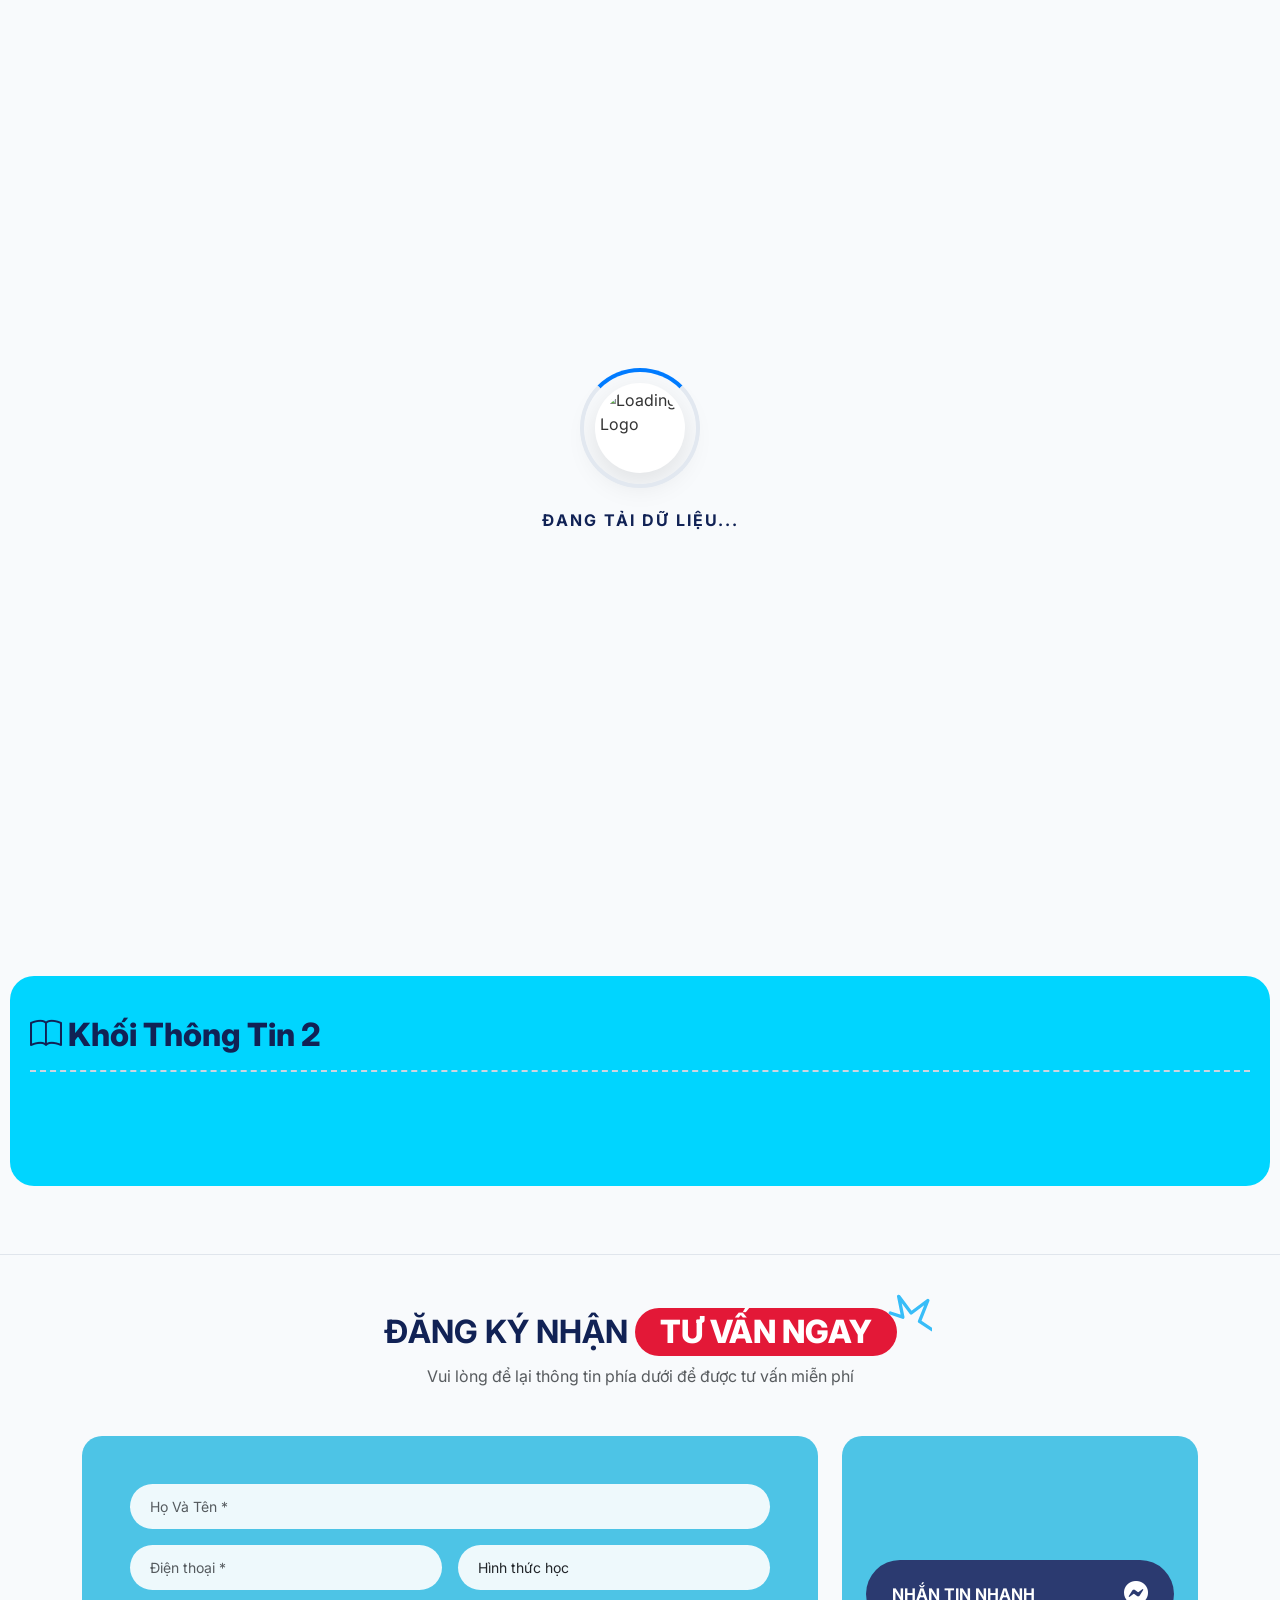
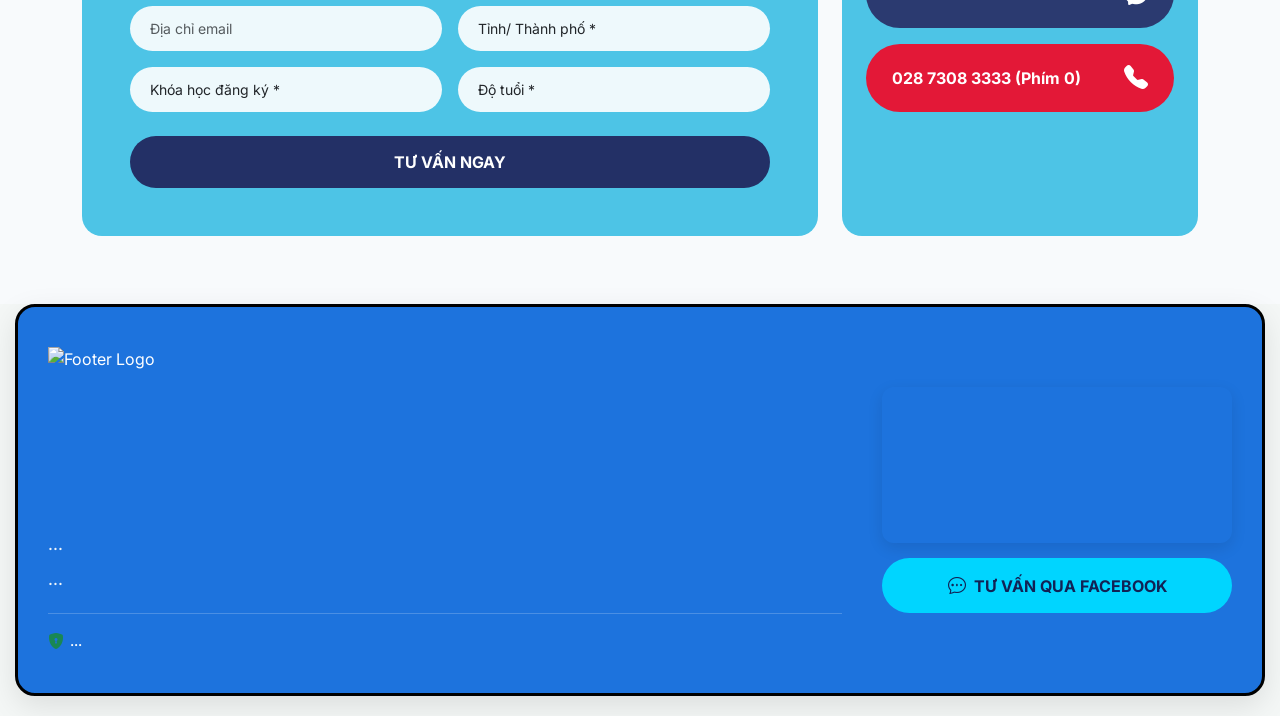
==== commit 79187bdf: "Update index.html" ====
--- a/index.html
+++ b/index.html
@@ -1,4 +1,3 @@
-
 <!DOCTYPE html>
 <html lang="vi">
 <head>
@@ -131,13 +130,16 @@
 
         div#loading { position: fixed; top: 0; left: 0; width: 100%; height: 100vh; display: none; justify-content: center; align-items: center; background-color: rgba(255, 255, 255, 0.85); z-index: 9999; backdrop-filter: blur(8px); }
 
-.main-footer { background-color: #1d73dd; padding: 50px 20px 60px 20px; border-top: none; margin-top: 0; color: #ffffff; overflow: hidden; }        .footer-container { max-width: 1500px; margin: 0 auto; display: flex; flex-wrap: wrap; gap: 40px; align-items: center; justify-content: space-between; }
+        /* ĐÃ CẬP NHẬT CHÍNH XÁC NHƯ HÌNH: Viền đen dày, bo tròn góc, có margin để tách khỏi mép trang */
+        .main-footer { background-color: #1d73dd; padding: 40px 30px; border: 3px solid #000000; border-radius: 20px; margin: 0 15px 20px 15px; color: #ffffff; overflow: hidden; box-shadow: 0 10px 30px rgba(0,0,0,0.1); }
+        .footer-container { max-width: 1500px; margin: 0 auto; display: flex; flex-wrap: wrap; gap: 40px; align-items: center; justify-content: space-between; }
         .footer-left { flex: 1; min-width: 300px; }
         .footer-right { width: 350px; min-width: 300px; text-align: right; }
         .f-logo { height: 165px; object-fit: contain; margin-bottom: 18px; display: block; }
-        .f-name { color: #112255; font-weight: 700; font-size: 22px; margin-bottom: 10px; text-transform: uppercase; }
-.f-text { color: #f1f5f9; font-size: 18px; line-height: 1.6; margin-bottom: 6px; }
-.f-privacy { color: #333; font-size: 13.5px; font-weight: 600; display: flex; align-items: center; gap: 6px; margin-top: 20px; border-top: 1px solid #e0e5ec; padding-top: 15px;}        .f-privacy i { color: #198754; font-size: 16px; }
+        .f-name { color: #ffffff; font-weight: 700; font-size: 22px; margin-bottom: 10px; text-transform: uppercase; }
+        .f-text { color: #f1f5f9; font-size: 18px; line-height: 1.6; margin-bottom: 6px; }
+        .f-privacy { color: #ffffff; font-size: 13.5px; font-weight: 600; display: flex; align-items: center; gap: 6px; margin-top: 20px; border-top: 1px solid rgba(255,255,255,0.2); padding-top: 15px;}        
+        .f-privacy i { color: #198754; font-size: 16px; }
         .f-map-wrapper { border-radius: 12px; overflow: hidden; box-shadow: 0 5px 15px rgba(0,0,0,0.1); margin-bottom: 15px; }
         .f-support-btn { background-color: #00d5ff; color: #112255; border: none; border-radius: 50px; padding: 14px 25px; font-weight: 700; width: 100%; display: inline-flex; justify-content: center; align-items: center; text-transform: uppercase; transition: all 0.3s; cursor: pointer; text-decoration: none !important; }
         .f-support-btn:hover { background-color: #00bce6; transform: translateY(-3px); box-shadow: 0 5px 15px rgba(0, 213, 255, 0.4); color: #112255; }
@@ -205,6 +207,12 @@
             .ep-btn i { width: 22px; height: 22px; font-size: 11px; margin-left: 6px; }
             .teacher-card { padding: 0 !important; }
             .teacherSwiper .swiper-slide, .techSwiper .swiper-slide, .englishSwiper .swiper-slide { padding: 0 5px; }
+            .news-section { padding: 30px 0 0 0 !important; }
+            .newsSwiper { padding-bottom: 30px !important; }
+            #wrap_about { margin-top: -30px !important; padding-top: 0 !important; }
+            
+            /* Tối ưu viền footer trên điện thoại */
+            .main-footer { margin: 0 10px 15px 10px; padding: 30px 15px; border-radius: 15px; }
         }
 
         /* --- HIỆU ỨNG POPUP CHI TIẾT MƯỢT MÀ --- */
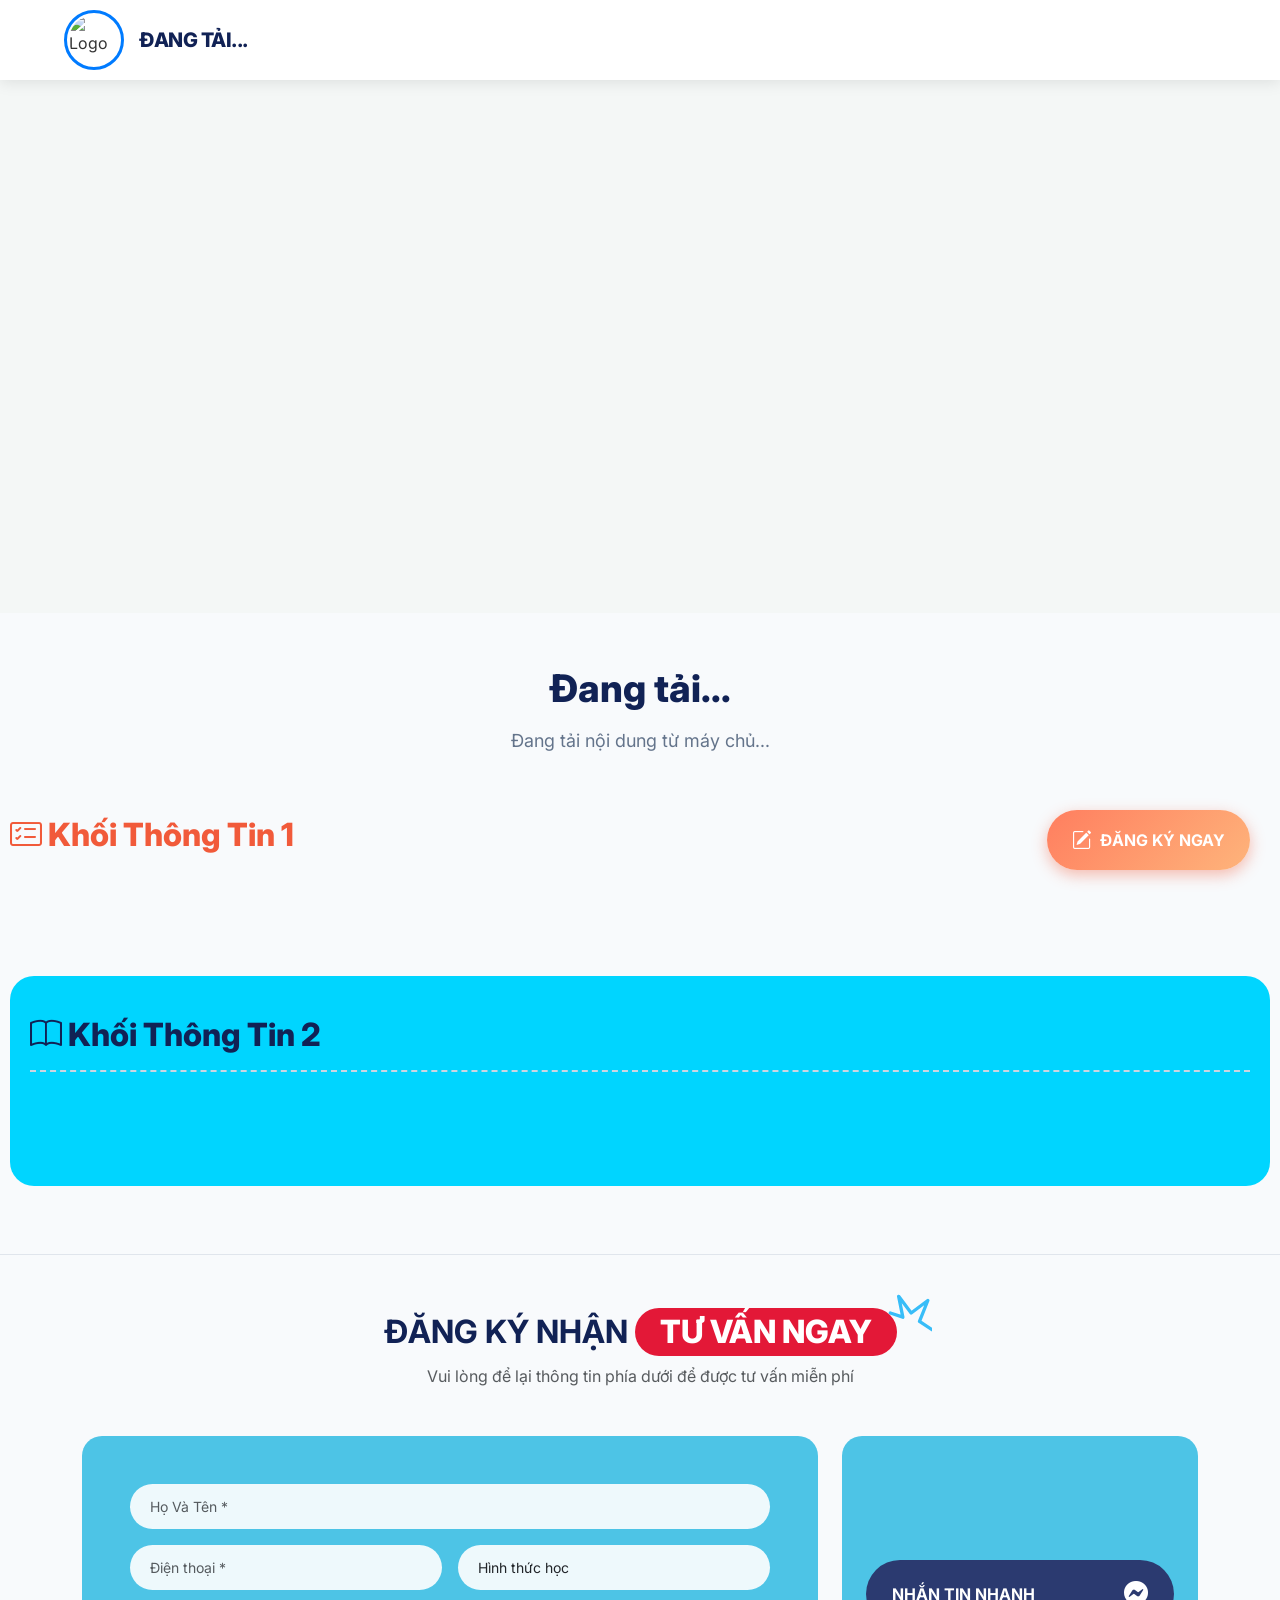
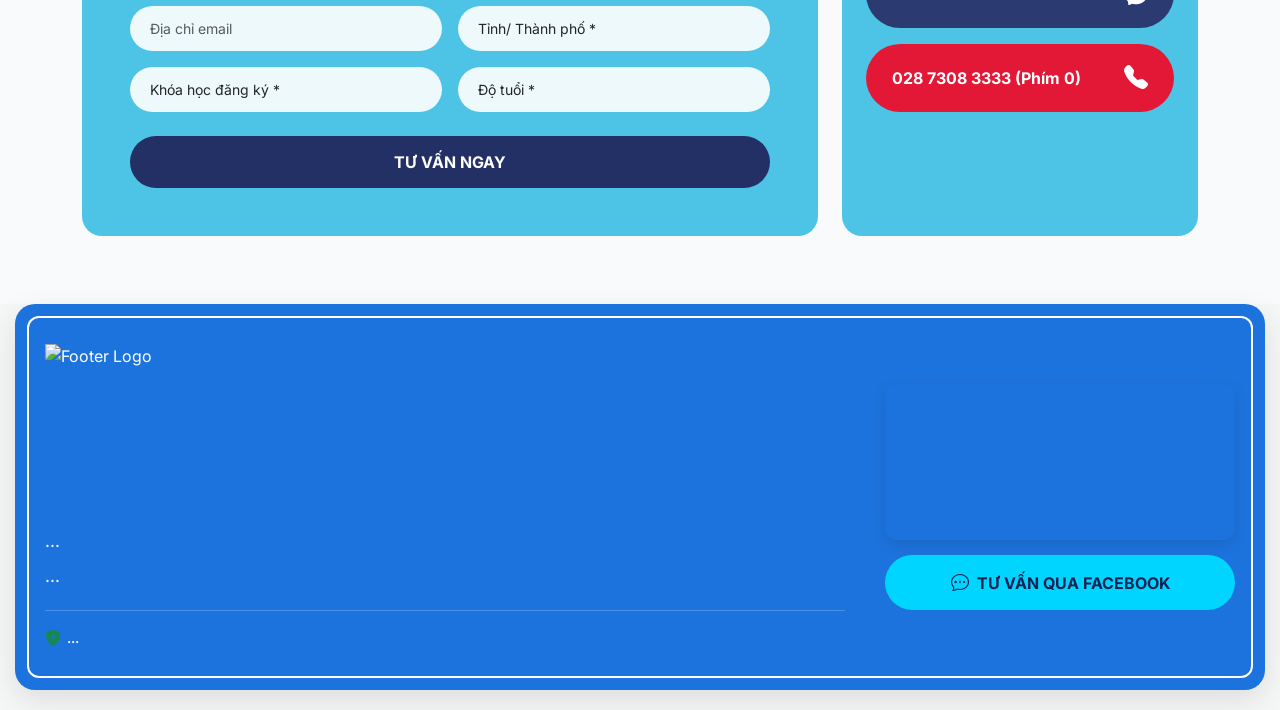
==== commit dadad32e: "Update index.html" ====
--- a/index.html
+++ b/index.html
@@ -8,12 +8,12 @@
     <meta property="og:url" content="https://sites.google.com/view/test1-web/trangchu" />
     <meta property="og:title" content="Trung tâm Ngoại ngữ - Công nghệ Lê Lợi tại Phan Thiết" />
     <meta property="og:description" content="Khám phá tương lai – Làm chủ công nghệ" />
-    <meta property="og:image" content="https://upt.anhtu1.id.vn/website-sell/KH02/" />
-    
+    <meta property="og:image" content="https://raw.githubusercontent.com/leloitrungtam-glitch/leloi/main/uploads/1777449025951_img-tt-1.jpg" />
+        <meta name="twitter:image" content="https://raw.githubusercontent.com/leloitrungtam-glitch/leloi/main/uploads/1777449025951_img-tt-1.jpg">
     <meta name="twitter:card" content="summary_large_image">
     <meta name="twitter:title" content="Trung tâm Ngoại ngữ - Công nghệ Lê Lợi tại Phan Thiết">
     <meta name="twitter:description" content="Khám phá tương lai – Làm chủ công nghệ">
-    <meta name="twitter:image" content="https://upt.anhtu1.id.vn/website-sell/KH02/">
+    <meta name="twitter:image" content="https://raw.githubusercontent.com/leloitrungtam-glitch/leloi/main/uploads/1777449025951_img-tt-1.jpg">
     <link href="https://cdn.jsdelivr.net/npm/bootstrap@5.3.0/dist/css/bootstrap.min.css" rel="stylesheet">
     <link rel="stylesheet" href="https://cdn.jsdelivr.net/npm/bootstrap-icons@1.11.1/font/bootstrap-icons.css">
     
@@ -130,9 +130,10 @@
 
         div#loading { position: fixed; top: 0; left: 0; width: 100%; height: 100vh; display: none; justify-content: center; align-items: center; background-color: rgba(255, 255, 255, 0.85); z-index: 9999; backdrop-filter: blur(8px); }
 
-        /* ĐÃ CẬP NHẬT CHÍNH XÁC NHƯ HÌNH: Viền đen dày, bo tròn góc, có margin để tách khỏi mép trang */
-        .main-footer { background-color: #1d73dd; padding: 40px 30px; border: 3px solid #000000; border-radius: 20px; margin: 0 15px 20px 15px; color: #ffffff; overflow: hidden; box-shadow: 0 10px 30px rgba(0,0,0,0.1); }
-        .footer-container { max-width: 1500px; margin: 0 auto; display: flex; flex-wrap: wrap; gap: 40px; align-items: center; justify-content: space-between; }
+        /* ĐÃ CẬP NHẬT: Tạo viền trắng nằm chìm bên trong khối xanh */
+        .main-footer { position: relative; background-color: #1d73dd; padding: 40px 30px; border-radius: 20px; margin: 0 15px 20px 15px; color: #ffffff; overflow: hidden; box-shadow: 0 10px 30px rgba(0,0,0,0.1); }
+        .main-footer::before { content: ""; position: absolute; top: 12px; left: 12px; right: 12px; bottom: 12px; border: 2px solid #ffffff; border-radius: 12px; pointer-events: none; z-index: 0; }
+        .footer-container { position: relative; z-index: 1; max-width: 1500px; margin: 0 auto; display: flex; flex-wrap: wrap; gap: 40px; align-items: center; justify-content: space-between; }
         .footer-left { flex: 1; min-width: 300px; }
         .footer-right { width: 350px; min-width: 300px; text-align: right; }
         .f-logo { height: 165px; object-fit: contain; margin-bottom: 18px; display: block; }
@@ -213,6 +214,7 @@
             
             /* Tối ưu viền footer trên điện thoại */
             .main-footer { margin: 0 10px 15px 10px; padding: 30px 15px; border-radius: 15px; }
+            .main-footer::before { top: 8px; left: 8px; right: 8px; bottom: 8px; border-radius: 10px; border-width: 1.5px; }
         }
 
         /* --- HIỆU ỨNG POPUP CHI TIẾT MƯỢT MÀ --- */
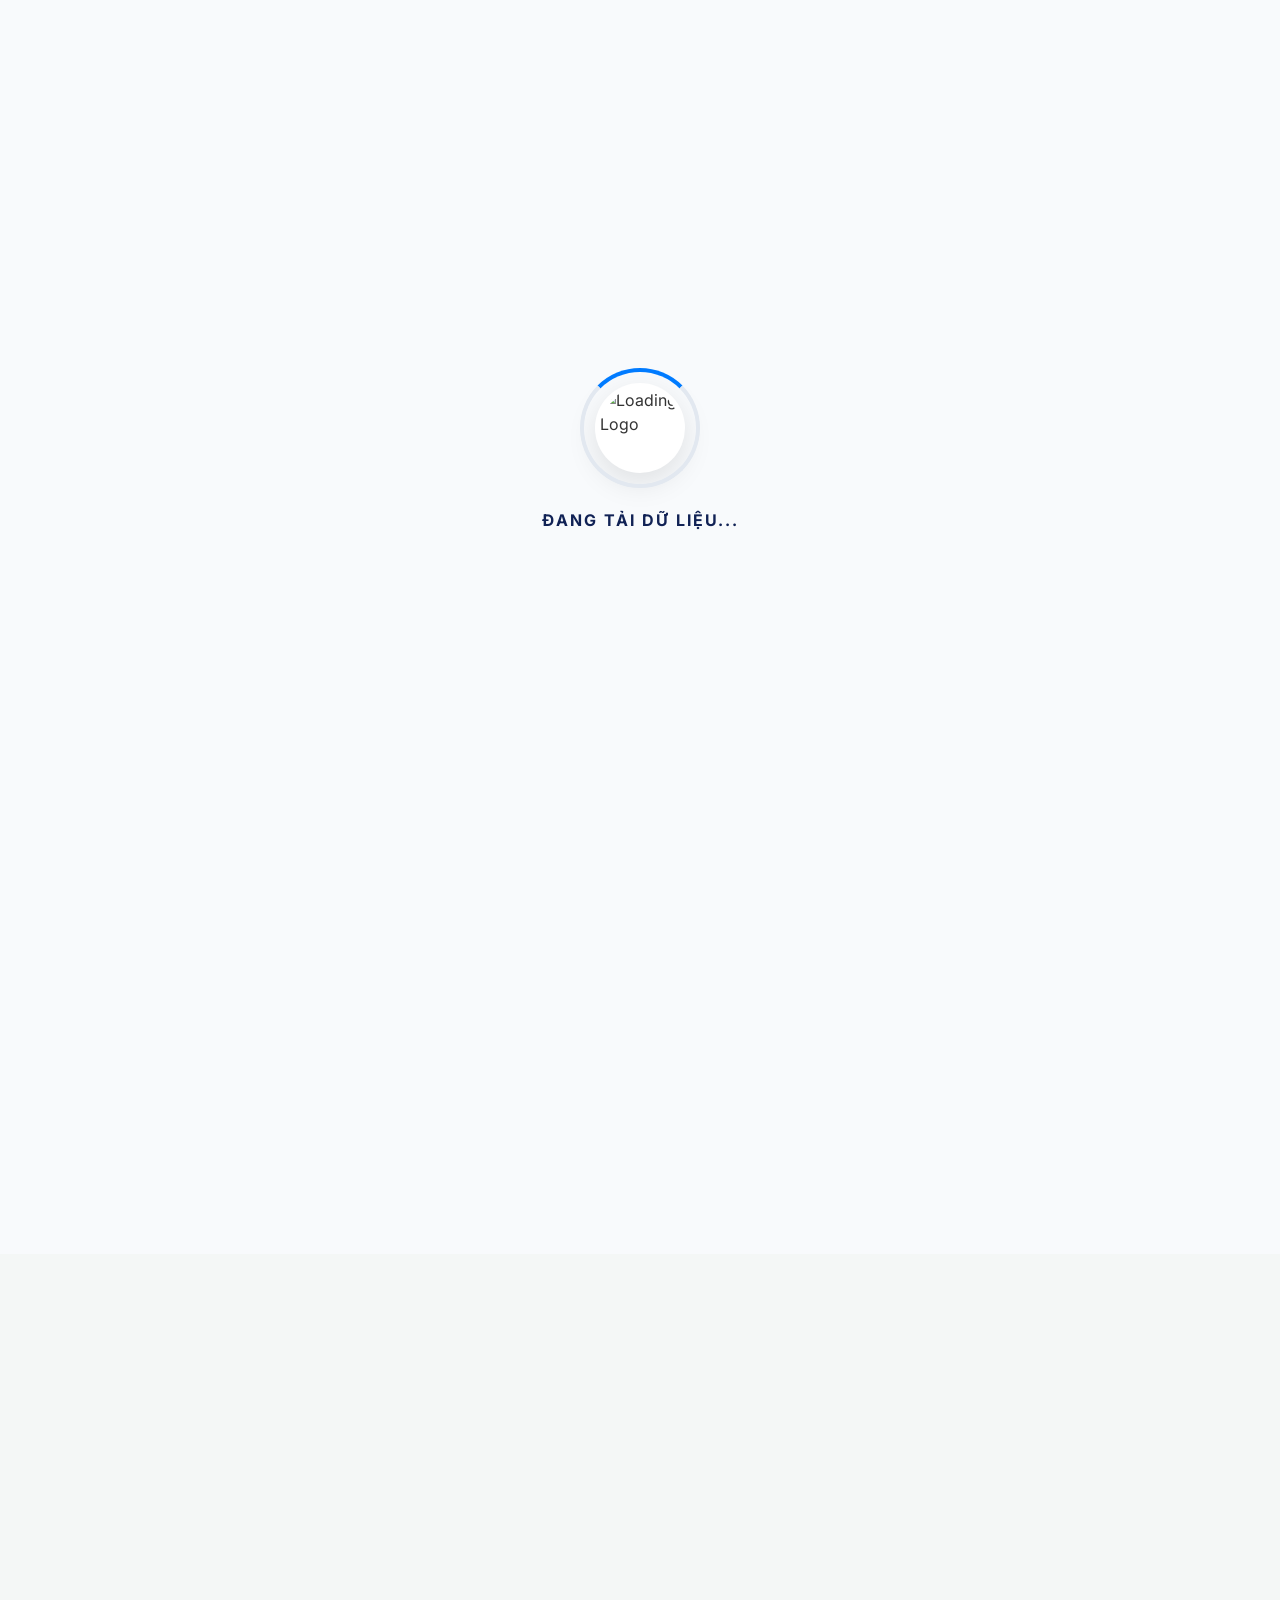
==== commit ebbb5f85: "Add files via upload" ====
--- a/index.html
+++ b/index.html
@@ -25,287 +25,7 @@
     <link rel="stylesheet" href="https://cdn.jsdelivr.net/npm/swiper@11/swiper-bundle.min.css" />
     <script src="https://cdn.jsdelivr.net/npm/sweetalert2@11"></script>
 
-    <script>
-        if ('scrollRestoration' in history) { history.scrollRestoration = 'manual'; }
-        window.scrollTo(0, 0);
-        window.addEventListener('beforeunload', function () { window.scrollTo(0, 0); });
-    </script>
-
-    <style>
-        :root { --primary-color: #f15a3a; --dark-blue: #112255; --gradient-btn: linear-gradient(135deg, #ff7e5f, #feb47b); --gradient-btn-hover: linear-gradient(135deg, #feb47b, #ff7e5f); }
-        html { scroll-behavior: smooth; }
-        body { font-family: 'Inter', Arial, Helvetica, sans-serif; margin: 0; padding: 0; background-color: #f4f7f6; color: #333; overflow-x: hidden; }
-
-        #page-loader { position: fixed; top: 0; left: 0; width: 100%; height: 100vh; background-color: #f8fafc; z-index: 999999; display: flex; flex-direction: column; justify-content: center; align-items: center; transition: opacity 0.5s ease; }
-        .loader-ring { position: relative; width: 120px; height: 120px; display: flex; justify-content: center; align-items: center; }
-        .loader-ring::before { content: ""; position: absolute; width: 100%; height: 100%; border: 4px solid #e2e8f0; border-top-color: #007bff; border-radius: 50%; animation: spinRing 1s linear infinite; }
-        .loader-logo { width: 90px; height: 90px; object-fit: contain; border-radius: 50%; padding: 5px; background: white; box-shadow: 0 10px 30px rgba(0,0,0,0.1); }
-        .loader-text { margin-top: 20px; font-weight: 700; color: var(--dark-blue); font-size: 16px; letter-spacing: 2px; animation: pulseText 1.5s infinite; }
-        @keyframes spinRing { 0% { transform: rotate(0deg); } 100% { transform: rotate(360deg); } }
-        @keyframes pulseText { 0%, 100% { opacity: 1; } 50% { opacity: 0.5; } }
-
-        .main-header { position: fixed; top: 0; left: 0; width: 100%; height: 80px; background-color: #ffffff; box-shadow: 0 2px 15px rgba(0, 0, 0, 0.1); display: flex; align-items: center; padding: 0 5%; z-index: 1000; justify-content: space-between; }
-        .header-left { display: flex; align-items: center; }
-        .header-logo { width: 60px; height: 60px; border-radius: 50%; border: 3px solid #007bff; object-fit: contain; background-color: #fff; margin-right: 15px; padding: 2px; }
-        .header-title { font-size: 20px; font-weight: 800; color: var(--dark-blue); margin: 0; text-transform: uppercase; letter-spacing: -0.5px; }
-        
-        /* CẬP NHẬT CSS HEADER MENU */
-        .header-nav a { text-decoration: none; color: var(--dark-blue); font-weight: 700; font-size: 15px; padding: 8px 18px; border-radius: 50px; transition: 0.3s; border: 2px solid transparent; margin-left: 5px; }
-        .header-nav a:hover { background: rgba(17, 34, 85, 0.05); color: var(--primary-color); border-color: var(--primary-color); }
-        .btn-phone-menu { background: var(--primary-color) !important; color: white !important; border-color: var(--primary-color) !important; box-shadow: 0 4px 10px rgba(241, 90, 58, 0.3); }
-        .btn-phone-menu:hover { background: #d94e30 !important; transform: translateY(-2px); }
-        .menu-toggle-btn { background: transparent; border: none; color: var(--dark-blue); padding: 0; transition: 0.3s; }
-        .menu-toggle-btn:focus { box-shadow: none; outline: none; }
-        .menu-toggle-btn:active { transform: scale(0.9); }
-        
-        /* CSS MOBILE MENU OFFCANVAS */
-        .mobile-menu-link { display: block; padding: 12px 20px; font-size: 16px; font-weight: 700; color: var(--dark-blue); text-decoration: none; background: #f8fafc; border-radius: 12px; transition: 0.3s; }
-        .mobile-menu-link:hover { background: #e2e8f0; color: var(--primary-color); }
-        .mobile-menu-link.phone-link { background: #fff5f5; color: #e31837; border: 1px solid #fecaca; }
-
-        .hero-section { position: relative; width: 100%; aspect-ratio: 1920 / 800; margin-top: 80px; background-size: 100% 100%; background-position: center; background-repeat: no-repeat; display: flex; align-items: center; justify-content: center; transition: background-image 0.8s ease-in-out; }
-        .hero-indicators { position: absolute; bottom: 25px; left: 50%; transform: translateX(-50%); display: flex; gap: 12px; z-index: 5; }
-        .indicator-bar { width: 40px; height: 6px; background-color: rgba(255, 255, 255, 0.4); cursor: pointer; transition: all 0.4s cubic-bezier(0.4, 0, 0.2, 1); border-radius: 10px; box-shadow: 0 2px 5px rgba(0,0,0,0.2); }
-        .indicator-bar:hover { background-color: rgba(255, 255, 255, 0.8); }
-        .indicator-bar.active { background-color: #ffffff; width: 80px; box-shadow: 0 0 10px rgba(255,255,255,0.6); }
-
-        .btn-fixed-register { position: fixed; bottom: 30px; right: 30px; z-index: 9997; background: var(--gradient-btn); color: white; padding: 15px 25px; font-size: 16px; font-weight: 700; border: none; border-radius: 50px; box-shadow: 0 5px 15px rgba(241, 90, 58, 0.4); cursor: pointer; transition: all 0.3s ease; display: flex; align-items: center; text-decoration: none; animation: pulse-btn 1.5s infinite; transform-origin: center; }
-        .btn-fixed-register i { font-size: 20px; margin-right: 8px; }
-        .btn-fixed-register:hover { transform: scale(1.1); box-shadow: 0 10px 25px rgba(241, 90, 58, 0.6); color: white; animation: none; }
-        @keyframes pulse-btn { 0% { transform: scale(1); box-shadow: 0 5px 15px rgba(241, 90, 58, 0.4); } 15% { transform: scale(1.15) rotate(-3deg); box-shadow: 0 15px 30px rgba(241, 90, 58, 0.7); } 30% { transform: scale(1.15) rotate(3deg); } 45% { transform: scale(1.15) rotate(-3deg); } 60% { transform: scale(1); box-shadow: 0 5px 15px rgba(241, 90, 58, 0.4); } 100% { transform: scale(1); box-shadow: 0 5px 15px rgba(241, 90, 58, 0.4); } }
-
-        #backToTopBtn { position: fixed; bottom: 100px; right: 30px; z-index: 9998; background-color: #112255; color: white; border: none; border-radius: 50%; width: 50px; height: 50px; font-size: 28px; display: none; justify-content: center; align-items: center; cursor: pointer; box-shadow: 0 4px 15px rgba(0,0,0,0.3); transition: all 0.3s ease; }
-        #backToTopBtn:hover { background-color: #f15a3a; transform: translateY(-5px); box-shadow: 0 6px 20px rgba(241, 90, 58, 0.4); }
-
-        .custom-reg-modal { background-color: #112255; border-radius: 20px; color: white; border: none; box-shadow: 0 20px 50px rgba(0,0,0,0.3); padding: 10px; }
-        .custom-reg-modal .modal-header { border-bottom: none; padding-bottom: 0; }
-        .custom-reg-modal .form-floating > label { color: #6c757d; font-weight: 500; }
-        .custom-reg-modal .form-floating > .form-control, .custom-reg-modal .form-floating > .form-select { border-radius: 12px; font-size: 15px; color: #333; border: none; }
-        .custom-reg-modal .form-select { background-color: white; }
-        .btn-submit { background-color: #ff9868; color: white !important; font-weight: 700; border-radius: 50px; padding: 15px; font-size: 16px; width: 100%; border: none; transition: 0.3s; margin-top: 10px; box-shadow: 0 5px 15px rgba(255, 152, 104, 0.3);}
-        .btn-submit:hover { background-color: #ff854c; transform: translateY(-2px); box-shadow: 0 8px 20px rgba(255, 152, 104, 0.4);}
-        .form-check-label { color: rgba(255,255,255,0.9); font-size: 14px; }
-
-       .content-section { padding: 5px 10px 20px 10px; background: #f8fafc; }
-        .content-container { max-width: 1500px; margin: 0 auto; overflow: hidden; }
-        .section-heading { text-align: center; margin-bottom: 60px; }
-        .section-heading h2 { color: var(--dark-blue); font-weight: 800; font-size: 38px; margin-bottom: 15px; }
-        .section-heading p { font-size: 18px; color: #64748b; max-width: 800px; margin: 0 auto; line-height: 1.6; }
-
-        /* CSS LLC NEWS COVERFLOW */
-        .news-section { background-color: #f8fafc; padding: 60px 0; }
-        .newsSwiper { width: 100%; padding-top: 20px; padding-bottom: 50px; }
-        .newsSwiper .swiper-slide { background-position: center; background-size: cover; width: 800px; height: auto; display: flex; flex-direction: column; align-items: center; filter: brightness(0.6); transition: 0.4s; }
-        .newsSwiper .swiper-slide-active { filter: brightness(1); }
-        .news-img-card { width: 100%; border-radius: 20px; box-shadow: 0 20px 40px rgba(0,0,0,0.2); object-fit: contain; background: #fff; }
-        .newsSwiper .swiper-pagination-bullet { width: 15px; height: 15px; background: #cbd5e1; opacity: 1; margin: 0 8px !important; }
-        .newsSwiper .swiper-pagination-bullet-active { background: var(--dark-blue); width: 40px; border-radius: 10px; }
-        
-        .course-card { background: #ffffff; border-radius: 20px; padding: 0 0 25px 0; height: 100%; width: 100%; box-shadow: 0 10px 30px rgba(0, 0, 0, 0.04); transition: all 0.4s ease; position: relative; overflow: hidden; display: flex; flex-direction: column; }
-        .course-card:hover { transform: translateY(-10px); box-shadow: 0 20px 40px rgba(0, 0, 0, 0.1); }
-        .course-card-img { width: 100%; height: 200px; object-fit: cover; margin-bottom: 25px; transition: transform 0.5s ease; }
-        .course-card:hover .course-card-img { transform: scale(1.05); }
-        .icon-box { background-color: #ffffff; width: 60px; height: 60px; border-radius: 16px; display: flex; align-items: center; justify-content: center; font-size: 28px; position: absolute; top: 170px; left: 30px; z-index: 2; transition: transform 0.3s ease; box-shadow: 0 5px 15px rgba(0,0,0,0.1); }
-        .course-title, .course-desc { padding: 0 30px; }
-        .course-title { font-weight: 700; font-size: 22px; color: var(--dark-blue); margin-bottom: 15px; margin-top: 10px; }
-        .course-desc { color: #475569; font-size: 15.5px; line-height: 1.7; flex-grow: 1; }
-
-        .english-programs-section { background-color: #00d5ff; border-radius: 24px; padding: 40px 20px; transition: 0.5s ease;}
-        .ep-card { background-color: #ffffff; border-radius: 20px; padding: 25px; height: 100%; width: 100%; display: flex; flex-direction: column; transition: all 0.3s ease; box-shadow: 0 10px 30px rgba(0,0,0,0.05); border: 1px solid rgba(0,0,0,0.05); }
-        .ep-card:hover { transform: translateY(-10px); box-shadow: 0 20px 40px rgba(0,0,0,0.1); }
-        .ep-header { display: flex; justify-content: space-between; align-items: flex-start; margin-bottom: 20px; gap: 15px; }
-        .ep-title { font-weight: 700; color: #112255; font-size: 19px; margin: 0; line-height: 1.4; flex: 1; }
-        .ep-age-badge { background-color: #112255; color: #ffffff !important; padding: 8px 12px; border-radius: 12px; text-align: center; min-width: 70px; display: flex; flex-direction: column; align-items: center; justify-content: center; box-shadow: 0 4px 10px rgba(0,0,0,0.1); }
-        .ep-age-badge span { font-size: 11px; display: block; line-height: 1.2; color: #ffffff !important; opacity: 0.9; }
-        .ep-age-badge strong { font-size: 22px; line-height: 1.1; margin: 2px 0; color: #ffffff !important; font-weight: 800; }
-        .ep-img { width: 100%; border-radius: 15px; margin-bottom: 20px; object-fit: cover; aspect-ratio: 16/10; transition: transform 0.5s ease; border: 1px solid #f1f5f9; }
-        .ep-card:hover .ep-img { transform: scale(1.03); }
-        .ep-desc { color: #475569; font-size: 15px; line-height: 1.6; flex-grow: 1; margin-bottom: 20px; }
-        .ep-btn { background-color: #112255; color: white; border: none; border-radius: 50px; padding: 12px 20px; font-weight: 700; display: flex; justify-content: center; align-items: center; width: 100%; text-decoration: none; transition: 0.3s; }
-        .ep-btn:hover { opacity: 0.9; transform: translateY(-2px); }
-        .ep-btn i { background-color: white; color: #112255; border-radius: 50%; width: 26px; height: 26px; display: inline-flex; align-items: center; justify-content: center; margin-left: 10px; font-size: 14px; }
-        
-        .btn-detail { transition: all 0.3s; border-radius: 50px; border: none; font-weight: 600; padding: 10px; }
-        .btn-detail:hover { opacity: 0.85; transform: translateY(-2px); }
-
-        div#loading { position: fixed; top: 0; left: 0; width: 100%; height: 100vh; display: none; justify-content: center; align-items: center; background-color: rgba(255, 255, 255, 0.85); z-index: 9999; backdrop-filter: blur(8px); }
-
-        /* ĐÃ CẬP NHẬT: Tạo viền trắng nằm chìm bên trong khối xanh */
-        .main-footer { position: relative; background-color: #1d73dd; padding: 40px 30px; border-radius: 20px; margin: 0 15px 20px 15px; color: #ffffff; overflow: hidden; box-shadow: 0 10px 30px rgba(0,0,0,0.1); }
-        .main-footer::before { content: ""; position: absolute; top: 12px; left: 12px; right: 12px; bottom: 12px; border: 2px solid #ffffff; border-radius: 12px; pointer-events: none; z-index: 0; }
-        .footer-container { position: relative; z-index: 1; max-width: 1500px; margin: 0 auto; display: flex; flex-wrap: wrap; gap: 40px; align-items: center; justify-content: space-between; }
-        .footer-left { flex: 1; min-width: 300px; }
-        .footer-right { width: 350px; min-width: 300px; text-align: right; }
-        .f-logo { height: 165px; object-fit: contain; margin-bottom: 18px; display: block; }
-        .f-name { color: #ffffff; font-weight: 700; font-size: 22px; margin-bottom: 10px; text-transform: uppercase; }
-        .f-text { color: #f1f5f9; font-size: 18px; line-height: 1.6; margin-bottom: 6px; }
-        .f-privacy { color: #ffffff; font-size: 13.5px; font-weight: 600; display: flex; align-items: center; gap: 6px; margin-top: 20px; border-top: 1px solid rgba(255,255,255,0.2); padding-top: 15px;}        
-        .f-privacy i { color: #198754; font-size: 16px; }
-        .f-map-wrapper { border-radius: 12px; overflow: hidden; box-shadow: 0 5px 15px rgba(0,0,0,0.1); margin-bottom: 15px; }
-        .f-support-btn { background-color: #00d5ff; color: #112255; border: none; border-radius: 50px; padding: 14px 25px; font-weight: 700; width: 100%; display: inline-flex; justify-content: center; align-items: center; text-transform: uppercase; transition: all 0.3s; cursor: pointer; text-decoration: none !important; }
-        .f-support-btn:hover { background-color: #00bce6; transform: translateY(-3px); box-shadow: 0 5px 15px rgba(0, 213, 255, 0.4); color: #112255; }
-        .f-support-btn i { margin-right: 8px; font-size: 18px; }
-
-        .activity-container { max-width: 900px; margin: 0 auto; }
-        .activitySwiper { width: 100%; padding-bottom: 40px !important; }
-        .activity-slide-img { width: 100%; aspect-ratio: 16/9; object-fit: cover; border-radius: 15px; box-shadow: 0 5px 15px rgba(0,0,0,0.1); }
-        .activity-slide-text { font-style: italic; text-align: center; margin-top: 15px; color: #333; font-size: 15px; font-weight: 500;}
-        .activitySwiper .swiper-button-next, .activitySwiper .swiper-button-prev { color: var(--primary-color); }
-        .activitySwiper .swiper-pagination-bullet-active { background: var(--primary-color); }
-
-        .teacherSwiper { width: 100%; padding-bottom: 50px !important; }
-        .teacherSwiper .swiper-slide { height: auto; display: flex; padding: 10px; }
-        .teacherSwiper .swiper-pagination-bullet { width: 25px; height: 6px; border-radius: 4px; background: #ccc; opacity: 1; transition: all 0.3s ease; }
-        .teacherSwiper .swiper-pagination-bullet-active { background: #00d5ff; width: 45px; }
-        
-        .teacher-card { border: 4px solid #00d5ff; border-radius: 15px; position: relative; background: #fff; overflow: hidden; height: 100%; display: flex; flex-direction: column; padding: 0; transition: 0.3s; width: 100%; box-shadow: 0 10px 30px rgba(0,0,0,0.05); }
-        .teacher-card:hover { transform: translateY(-10px); box-shadow: 0 15px 40px rgba(0,0,0,0.15); }
-        .teacher-badge { position: absolute; top: 0; right: 25px; background: #e31837; color: white; padding: 8px 12px; border-radius: 0 0 10px 10px; text-align: center; z-index: 2; box-shadow: 0 4px 6px rgba(0,0,0,0.1); }
-        .teacher-badge span { font-size: 26px; display: block; font-weight: 800; line-height: 1; margin-bottom: 2px;}
-        .teacher-badge small { font-size: 9px; text-transform: lowercase; font-weight: bold; line-height: 1.1; display: block; }
-        .teacher-img { width: 100%; height: 280px; object-fit: contain; object-position: bottom; background: #fdfdfd; }
-        .teacher-info { background: #00d5ff; color: #112255; padding: 15px 10px; text-align: center; flex-grow: 1; display: flex; flex-direction: column; justify-content: center; }
-        .teacher-role { font-size: 14px; margin-bottom: 3px; font-weight: 500; }
-        .teacher-name { font-size: 16px; font-weight: 800; text-transform: uppercase; margin: 0; color: #112255; }
-
-        .techSwiper, .englishSwiper { width: 100%; padding-bottom: 50px !important; }
-        .techSwiper .swiper-slide, .englishSwiper .swiper-slide { height: auto; display: flex; padding: 10px; }
-        .techSwiper .swiper-pagination-bullet, .englishSwiper .swiper-pagination-bullet { width: 25px; height: 6px; border-radius: 4px; background: #ccc; opacity: 1; transition: all 0.3s ease; }
-        .techSwiper .swiper-pagination-bullet-active { background: var(--primary-color); width: 45px; }
-        .englishSwiper .swiper-pagination-bullet-active { background: #112255; width: 45px; }
-
-        @media (max-width: 991px) {
-            .main-header { height: 70px; } .header-logo { width: 50px; height: 50px; } .header-title { font-size: 15px; }
-            .header-nav { display: none; }
-            .custom-text-box h1, .custom-text-box h2, .custom-text-box h3, .section-heading h2 { font-size: 32px !important; line-height: 1.3 !important; }
-            
-            .hero-section { flex-direction: column; justify-content: flex-start; min-height: auto; aspect-ratio: 1920 / 800; background-size: 100% 100%; margin-top: 70px; }
-            
-            #p_about_title { font-size: 28px !important; }
-            .newsSwiper .swiper-slide { width: 320px; }
-            
-            .btn-fixed-register { display: none !important; }
-            
-            .f-support-btn { padding: 10px 15px; font-size: 13px; }
-            .f-support-btn i { font-size: 15px; }
-            
-            #backToTopBtn { bottom: 30px; right: 20px; width: 45px; height: 45px; font-size: 24px; }
-            .footer-right { width: 100%; text-align: left;} .footer-container { gap: 20px; }
-            .course-card-img { height: 180px; margin-bottom: 20px; }
-            .icon-box { top: 160px; left: 20px; width: 45px; height: 45px; font-size: 22px; border-radius: 12px; }
-            .course-title { font-size: 18px !important; padding: 0 20px; margin-bottom: 10px; margin-top: 12px; }
-            .course-desc { font-size: 14px; padding: 0 20px; line-height: 1.5; }
-            .course-card { padding: 0 0 20px 0; border-radius: 15px; }
-            .ep-card { padding: 20px; border-radius: 15px; }
-            .ep-header { flex-direction: row; margin-bottom: 15px; gap: 10px; align-items: flex-start; }
-            .ep-title { font-size: 15px !important; }
-            .ep-age-badge { padding: 6px 10px; min-width: 55px; border-radius: 8px; }
-            .ep-age-badge span { font-size: 9px; }
-            .ep-age-badge strong { font-size: 16px; margin: 2px 0; }
-            .ep-img { margin-bottom: 15px; border-radius: 10px; }
-            .ep-desc { font-size: 13px; margin-bottom: 15px; }
-            .ep-btn { padding: 10px; font-size: 12px; }
-            .ep-btn i { width: 22px; height: 22px; font-size: 11px; margin-left: 6px; }
-            .teacher-card { padding: 0 !important; }
-            .teacherSwiper .swiper-slide, .techSwiper .swiper-slide, .englishSwiper .swiper-slide { padding: 0 5px; }
-            .news-section { padding: 30px 0 0 0 !important; }
-            .newsSwiper { padding-bottom: 30px !important; }
-            #wrap_about { margin-top: -30px !important; padding-top: 0 !important; }
-            
-            /* Tối ưu viền footer trên điện thoại */
-            .main-footer { margin: 0 10px 15px 10px; padding: 30px 15px; border-radius: 15px; }
-            .main-footer::before { top: 8px; left: 8px; right: 8px; bottom: 8px; border-radius: 10px; border-width: 1.5px; }
-        }
-
-        /* --- HIỆU ỨNG POPUP CHI TIẾT MƯỢT MÀ --- */
-        #detailModal.fade .modal-dialog {
-            transform: scale(0.8) translateY(-50px);
-            transition: all 0.4s cubic-bezier(0.25, 0.8, 0.25, 1);
-            opacity: 0;
-        }
-        #detailModal.show .modal-dialog {
-            transform: scale(1) translateY(0);
-            opacity: 1;
-        }
-
-        /* --- HIỆU ỨNG POPUP ĐĂNG KÝ TRƯỢT LÊN MỀM MẠI --- */
-        #registrationModal.fade .modal-dialog {
-            transform: translateY(60px);
-            transition: all 0.4s cubic-bezier(0.25, 0.8, 0.25, 1);
-            opacity: 0;
-        }
-        #registrationModal.show .modal-dialog {
-            transform: translateY(0);
-            opacity: 1;
-        }
-
-        /* --- STYLE CHO FORM ĐĂNG KÝ FOOTER --- */
-        @keyframes tiltShaking {
-          0% { transform: rotate(-3deg); }
-          10% { transform: rotate(5deg); }
-          20% { transform: rotate(-8deg); }
-          30% { transform: rotate(2deg); }
-          40% { transform: rotate(-5deg); }
-          50% { transform: rotate(-3deg); }
-          100% { transform: rotate(-3deg); }
-        }
-
-        .advice-highlight-wrapper {
-            position: relative;
-            display: inline-block;
-            animation: tiltShaking 2s infinite;
-        }
-
-        .advice-highlight {
-            background-color: #e31837; 
-            color: white;
-            padding: 5px 25px;
-            border-radius: 50px;
-            display: inline-block;
-            font-weight: 800;
-            position: relative;
-            z-index: 2;
-        }
-
-        .advice-sparkle {
-            position: absolute;
-            top: -20px;
-            right: -35px;
-            width: 50px;
-            height: 50px;
-            z-index: 1;
-            pointer-events: none;
-        }
-
-        .contact-footer-input {
-            padding: 12px 20px !important;
-            background: rgba(255, 255, 255, 0.9) !important;
-            border: none !important;
-            border-radius: 50px !important;
-            font-size: 14px;
-            transition: 0.3s;
-        }
-
-        .contact-footer-input:focus {
-            background: #fff !important;
-            box-shadow: 0 0 15px rgba(255,255,255,0.5) !important;
-        }
-
-        .btn-submit-dark {
-            background-color: #233066 !important;
-            color: white !important;
-            border-radius: 50px !important;
-            padding: 14px !important;
-            font-weight: 700;
-            transition: 0.3s;
-            border: none;
-        }
-
-        .btn-submit-dark:hover {
-            background-color: #112255 !important;
-            transform: translateY(-2px);
-        }
-    </style>
+    <link rel="stylesheet" href="style/style.css">
 </head>
 <body>
 
@@ -316,33 +36,27 @@
         <div class="loader-text">ĐANG TẢI DỮ LIỆU...</div>
     </div>
 
-    <!-- HEADER MENU & OFFCANVAS -->
     <header class="main-header" id="wrap_header">
         <div class="header-left">
             <img id="cms_logo" src="https://media.leloipt.edu.vn/Media/30_TH1041/Images/footer-logo-leloi83f2a8da-5-e.png" alt="Logo" class="header-logo">
             <h1 id="cms_site_title" class="header-title">Đang tải...</h1>
         </div>
         
-        <!-- Navbar Desktop -->
         <nav class="header-nav d-none d-lg-flex" id="desktop_nav">
-            <!-- Render từ Firebase -->
-        </nav>
+            </nav>
         
-        <!-- Nút Hamburger Mobile -->
         <button class="menu-toggle-btn d-lg-none" type="button" data-bs-toggle="offcanvas" data-bs-target="#mobileMenu">
             <i class="bi bi-list" style="font-size: 32px;"></i>
         </button>
     </header>
 
-    <!-- Offcanvas Mobile Menu -->
     <div class="offcanvas offcanvas-end" tabindex="-1" id="mobileMenu" style="width: 300px;">
         <div class="offcanvas-header border-bottom">
             <h5 class="offcanvas-title fw-bold text-primary" id="mobileMenuLabel"><i class="bi bi-grid-fill"></i> DANH MỤC</h5>
             <button type="button" class="btn-close" data-bs-dismiss="offcanvas" aria-label="Close"></button>
         </div>
         <div class="offcanvas-body d-flex flex-column gap-2" id="mobile_nav_render">
-            <!-- Render từ Firebase -->
-        </div>
+            </div>
     </div>
 
     <section class="hero-section" id="wrap_hero" data-aos="fade-in" data-aos-duration="1000">
@@ -352,7 +66,7 @@
     <section id="wrap_news" class="news-section" data-aos="fade-up" style="display: none;">
         <div class="container-fluid">
             <div class="section-heading mb-4">
-                <h2 id="cms_news_title" style="color: #112255; font-weight: 800; font-size: 42px;">LLC NEWS</h2>
+                <h2 id="cms_news_title" style="color: #112255; font-weight: 800; font-size: 24px;">LLC NEWS</h2>
             </div>
             <div class="swiper newsSwiper">
                 <div class="swiper-wrapper" id="news_render"></div>
@@ -381,20 +95,7 @@
                 </div>
             </div>
 
-            <div id="wrap_activity" class="mb-5" data-aos="fade-up" style="display: none;">
-                <div class="section-heading mb-4">
-                    <h2 id="cms_activity_title" style="color: #f15a3a; font-weight: 800; font-size: 32px;">HÌNH ẢNH HOẠT ĐỘNG</h2>
-                    <div style="width: 60px; height: 4px; background-color: #f15a3a; margin: 0 auto; border-radius: 2px;"></div>
-                </div>
-                <div class="position-relative px-md-4 activity-container">
-                    <div class="swiper activitySwiper">
-                        <div class="swiper-wrapper" id="activity_render"></div>
-                        <div class="swiper-pagination"></div>
-                        <div class="swiper-button-next d-none d-md-flex"></div>
-                        <div class="swiper-button-prev d-none d-md-flex"></div>
-                    </div>
-                </div>
-            </div>
+           
 
             <div id="render_pos_top" class="mb-5"></div>
 
@@ -441,7 +142,6 @@
         </div>
     </section>
 
-    <!-- FORM LIÊN HỆ DƯỚI CÙNG (FOOTER FORM) -->
     <section id="wrap_contact_form" class="content-section" style="background-color: #f8fafc; border-top: 1px solid #e0e5ec;" data-aos="fade-up">
         <div class="container py-5">
             <div class="text-center mb-5">
@@ -481,7 +181,6 @@
                                         <option value="" disabled selected>Tỉnh/ Thành phố *</option>
                                     </select>
                                 </div>
-                                <!-- TRƯỜNG ĐỘ TUỔI THÊM VÀO ĐÚNG THEO YÊU CẦU -->
                                 <div class="col-md-6">
                                     <select id="f_course" class="form-select contact-footer-input" required>
                                         <option value="" disabled selected>Khóa học đăng ký *</option>
@@ -517,7 +216,7 @@
         <div class="footer-container">
             <div class="footer-left">
                 <img id="f_logo" src="" alt="Footer Logo" class="f-logo">
-                
+              <h5 id="f_name" class="f-name">Trung tâm Ngoại ngữ – Công nghệ Lê Lợi (thuộc Trường THCS & THPT Lê Lợi, Phan Thiết)</h5>
                 <p id="f_license" class="f-text">...</p>
                 <p id="f_address" class="f-text">...</p>
                 <div class="f-privacy"><i class="bi bi-shield-lock-fill text-success"></i> <span id="f_privacy">...</span></div>
@@ -526,16 +225,13 @@
                 <div class="f-map-wrapper">
                     <iframe id="f_map" src="" width="100%" height="150px" frameborder="0" style="border:0;" allowfullscreen="" loading="lazy"></iframe>
                 </div>
-                
-                <a href="https://www.facebook.com/profile.php?id=61585530223166" target="_blank" class="f-support-btn">
-                    <i class="bi bi-chat-dots"></i> TƯ VẤN QUA FACEBOOK
-                </a>
-
-            </div>
+            </div>
+            
+            <div id="footer_social_render" class="w-100 mt-4 pt-3 d-flex justify-content-center"></div>
+
         </div>
     </footer>
 
-    <!-- MODAL POPUP FORM -->
     <div class="modal fade" id="registrationModal" tabindex="-1" aria-hidden="true">
         <div class="modal-dialog modal-dialog-centered">
             <div class="modal-content custom-reg-modal">
@@ -570,7 +266,6 @@
         </div>
     </div>
 
-    <!-- MODAL HIỂN THỊ CHI TIẾT KHÓA HỌC -->
     <div class="modal fade" id="detailModal" tabindex="-1" aria-hidden="true">
         <div class="modal-dialog modal-dialog-centered modal-dialog-scrollable modal-lg">
             <div class="modal-content" style="border-radius: 20px; border: none; box-shadow: 0 20px 50px rgba(0,0,0,0.3);">
@@ -594,499 +289,7 @@
     <script src="https://unpkg.com/aos@2.3.1/dist/aos.js"></script>
     <script src="https://cdn.jsdelivr.net/npm/swiper@11/swiper-bundle.min.js"></script>
 
-    <script>
-        AOS.init({ duration: 800, once: true, offset: 50 });
-        const backToTopBtn = document.getElementById("backToTopBtn");
-        window.addEventListener("scroll", () => { if (window.scrollY > 400) { backToTopBtn.style.display = "flex"; } else { backToTopBtn.style.display = "none"; } });
-        backToTopBtn.addEventListener("click", () => { window.scrollTo({ top: 0, behavior: "smooth" }); });
-        window.addEventListener('load', () => { setTimeout(() => { const loader = document.getElementById('page-loader'); if (loader) { loader.style.opacity = '0'; setTimeout(() => loader.style.display = 'none', 500); } }, 1500); });
-        
-        window.showDetailModal = (encodedContent) => {
-            const modalBody = document.getElementById('detailModalBody');
-            modalBody.style.opacity = '0';
-            modalBody.style.transform = 'translateY(15px)';
-            modalBody.innerHTML = decodeURIComponent(encodedContent);
-            let detailModal = bootstrap.Modal.getOrCreateInstance(document.getElementById('detailModal'));
-            detailModal.show();
-            setTimeout(() => {
-                modalBody.style.transition = 'all 0.4s ease';
-                modalBody.style.opacity = '1';
-                modalBody.style.transform = 'translateY(0)';
-            }, 150);
-        };
-    </script>
-
-    <script type="module">
-        import { initializeApp } from "https://www.gstatic.com/firebasejs/10.8.1/firebase-app.js";
-        import { getDatabase, ref, push, onValue, serverTimestamp } from "https://www.gstatic.com/firebasejs/10.8.1/firebase-database.js";
-
-        const firebaseConfig = { apiKey: "AIzaSyA85V7th40ettZccP5or_tUNBE5_LRF1wU", authDomain: "test-web1-b1795.firebaseapp.com", databaseURL: "https://test-web1-b1795-default-rtdb.firebaseio.com", projectId: "test-web1-b1795" };
-        const app = initializeApp(firebaseConfig); const db = getDatabase(app);
-
-        let backgroundImages = [  ];
-        let currentIndex = 0; const heroSection = document.getElementById('wrap_hero'); const heroIndicators = document.getElementById('hero-indicators');
-
-        function updateIndicators() { if (!heroIndicators) return; heroIndicators.innerHTML = ''; backgroundImages.forEach((_, idx) => { heroIndicators.innerHTML += `<div class="indicator-bar ${idx === currentIndex ? 'active' : ''}" onclick="window.setSlide(${idx})"></div>`; }); }
-        window.setSlide = (index) => { currentIndex = index; heroSection.style.backgroundImage = backgroundImages[currentIndex]; updateIndicators(); };
-
-        onValue(ref(db, 'pageContent'), (snapshot) => {
-            if(snapshot.exists()){
-                const data = snapshot.val();
-                
-                try {
-                    // --- CẤU HÌNH MENU HEADER ---
-                    if (data.header_menu) {
-                        let dNav = '';
-                        let mNav = '';
-                        data.header_menu.forEach(m => {
-                            if (m.type === 'phone') {
-                                let phoneNum = m.value.replace(/[^0-9]/g, '');
-                                dNav += `<a href="tel:${phoneNum}" class="btn-phone-menu"><i class="bi bi-telephone-fill"></i> ${m.name}</a>`;
-                                mNav += `<a href="tel:${phoneNum}" class="mobile-menu-link phone-link"><i class="bi bi-telephone-fill"></i> ${m.name}</a>`;
-                            } else {
-                                dNav += `<a href="${m.value}">${m.name}</a>`;
-                                mNav += `<a href="${m.value}" class="mobile-menu-link" onclick="bootstrap.Offcanvas.getInstance(document.getElementById('mobileMenu')).hide();">${m.name}</a>`;
-                            }
-                        });
-                        if(document.getElementById('desktop_nav')) document.getElementById('desktop_nav').innerHTML = dNav;
-                        if(document.getElementById('mobile_nav_render')) document.getElementById('mobile_nav_render').innerHTML = mNav;
-                    }
-
-                    // --- CẤU HÌNH CÁC TÙY CHỌN TRONG FORM ---
-                    if (data.form_config) {
-                        const config = data.form_config;
-                        const renderOptions = (elId, list, defaultText) => {
-                            const el = document.getElementById(elId);
-                            if (!el) return;
-                            let html = `<option value="" disabled selected>${defaultText}</option>`;
-                            (list || []).forEach(item => { html += `<option value="${item}"> ${item}</option>`; });
-                            el.innerHTML = html;
-                        };
-
-                        // Đổ cho Popup
-                        renderOptions('p_age', config.ages, "Chọn độ tuổi");
-                        renderOptions('p_study', config.studyModes, "Chọn hình thức học"); // <-- THÊM DÒNG NÀY
-                        renderOptions('p_course', config.courses, "Khóa học đăng ký");
-                        renderOptions('p_city', config.cities, "Tỉnh/ Thành phố");
-
-                        // Đổ cho Footer Form
-                        renderOptions('f_study', config.studyModes, "Hình thức học");
-                        renderOptions('f_city', config.cities, "Tỉnh/ Thành phố");
-                        renderOptions('f_age', config.ages, "Độ tuổi *"); // Đã thêm Độ Tuổi
-                        renderOptions('f_course', config.courses, "Khóa học đăng ký *");
-                    }
-
-                    // CẬP NHẬT THÔNG TIN LIÊN HỆ TRONG KHỐI FOOTER FORM
-                    if (data.contact_data) {
-                        if(document.getElementById('display_phone')) document.getElementById('display_phone').innerText = data.contact_data.phone;
-                        if(document.getElementById('link_messenger')) document.getElementById('link_messenger').href = data.contact_data.messenger;
-                        if(document.getElementById('link_phone')) {
-                            let rawPhone = data.contact_data.phone.replace(/[^0-9]/g, '');
-                            document.getElementById('link_phone').href = "tel:" + rawPhone;
-                        }
-                    }
-
-                    // ẨN / HIỆN CÁC KHỐI
-                    if (data.visibility) {
-                        const applyVis = (elId, key) => { const el = document.getElementById(elId); if (el) el.style.display = data.visibility[key] ? '' : 'none'; };
-                        applyVis('wrap_header', 'header'); applyVis('wrap_hero', 'header'); 
-                        applyVis('wrap_news', 'news'); 
-                        applyVis('wrap_about', 'about'); 
-                        applyVis('wrap_activity', 'activity'); 
-                        applyVis('wrap_intro', 'intro'); applyVis('wrap_global_tech', 'global_tech'); applyVis('wrap_global_english', 'global_english'); 
-                        applyVis('wrap_global_teacher', 'global_teacher'); 
-                        applyVis('wrap_contact_form', 'contact_form'); 
-                        applyVis('wrap_footer', 'footer');
-                    }
-                    
-                    // SLIDE ẢNH BÌA
-                    let fetchedBgs = [];
-                    if(data.hero_bg_1 && data.hero_bg_1.trim() !== "") fetchedBgs.push(`url('${data.hero_bg_1}')`);
-                    if(data.hero_bg_2 && data.hero_bg_2.trim() !== "") fetchedBgs.push(`url('${data.hero_bg_2}')`);
-                    if(data.hero_bg_3 && data.hero_bg_3.trim() !== "") fetchedBgs.push(`url('${data.hero_bg_3}')`);
-
-                    if(fetchedBgs.length === 0) {
-                        heroSection.style.display = 'none'; 
-                    } else {
-                        heroSection.style.display = 'flex'; 
-                        backgroundImages = fetchedBgs;
-                        currentIndex = 0;
-                        heroSection.style.backgroundImage = backgroundImages[currentIndex];
-                        updateIndicators();
-                    }
-                    
-                    const updateHTML = (id, value) => { if(value && document.getElementById(id)) document.getElementById(id).innerHTML = value; };
-                    const updateIMG = (id, value) => { if(value && document.getElementById(id)) document.getElementById(id).src = value; };
-
-                    // THÔNG TIN CHUNG
-                    updateIMG('cms_logo', data.logo); updateIMG('loader_img', data.logo);
-                    updateHTML('cms_site_title', data.site_title); updateHTML('cms_sec1_title', data.sec1_title); updateHTML('cms_sec1_desc', data.sec1_desc);
-
-                    // KHỐI LLC NEWS (KHỐI MẶC ĐỊNH)
-                    if (data.news_data && document.getElementById('news_render')) {
-                        document.getElementById('cms_news_title').innerText = data.news_data.title || "LLC NEWS";
-                        let nHTML = '';
-                        if (data.news_data.slides) {
-                            data.news_data.slides.forEach(s => { 
-                                if(s) nHTML += `<div class="swiper-slide"><img src="${s.img || ''}" class="news-img-card" alt="News Image"></div>`; 
-                            });
-                        }
-                        document.getElementById('news_render').innerHTML = nHTML;
-                    }
-
-                    // KHỐI GIỚI THIỆU
-                    if (data.about_data && document.getElementById('wrap_about')) {
-                        updateIMG('p_about_img', data.about_data.img);
-                        updateHTML('p_about_title', data.about_data.title);
-                        updateHTML('p_about_desc', data.about_data.desc);
-                        const abTitle = document.getElementById('p_about_title'); if (abTitle) abTitle.style.color = data.about_data.titleColor || '#112255';
-                        const abDesc = document.getElementById('p_about_desc'); if (abDesc) abDesc.style.color = data.about_data.descColor || '#475569';
-                        const abBg = document.getElementById('cms_about_bg'); if (abBg) abBg.style.backgroundColor = data.about_data.bgColor || 'transparent';
-                    }
-
-                    // KHỐI HÌNH ẢNH HOẠT ĐỘNG
-                    if(data.activity_data && document.getElementById('activity_render')) {
-                        document.getElementById('cms_activity_title').innerText = data.activity_data.title || "HÌNH ẢNH HOẠT ĐỘNG";
-                        let actHTML = '';
-                        if(data.activity_data.slides) {
-                            data.activity_data.slides.forEach(s => { 
-                                if(s) actHTML += `<div class="swiper-slide"><div class="w-100"><img src="${s.img || ''}" class="activity-slide-img"><p class="activity-slide-text">${s.text || ''}</p></div></div>`; 
-                            });
-                        }
-                        document.getElementById('activity_render').innerHTML = actHTML;
-                    }
-
-                    // KHỐI THÔNG TIN 1 (TECH)
-                    const techContainer = document.getElementById('tech_cards_container');
-                    if(data.tech_cards && techContainer) {
-                        techContainer.innerHTML = '';
-                        data.tech_cards.forEach((card, index) => { 
-                            if(card) {
-                                let btnDetail = card.has_detail ? `<div class="px-4 pb-3 mt-auto"><button type="button" class="btn w-100 btn-detail" style="background-color: ${card.detail_bg||'#f15a3a'}; color: ${card.detail_color||'#ffffff'}; font-size: ${card.detail_size||'14'}px; font-family: ${card.detail_font||'Inter'}, sans-serif;" data-content="${encodeURIComponent(card.detail_content || 'Nội dung chi tiết đang cập nhật...')}" onclick="window.showDetailModal(this.getAttribute('data-content'))">${card.detail_text||'Xem chi tiết'}</button></div>` : '';
-                                techContainer.innerHTML += `<div class="swiper-slide"><div class="course-card"><div style="background-color: ${card.color}; height: 5px; width: 100%; position: absolute; top: 0; left: 0; z-index: 10;"></div><img src="${card.img}" class="course-card-img"><div class="icon-box" style="color: ${card.color}; border: 2px solid ${card.color}30;"><i class="bi ${card.icon}"></i></div><h3 class="course-title">${card.title}</h3><p class="course-desc">${card.desc}</p>${btnDetail}</div></div>`; 
-                            }
-                        });
-                    }
-
-                    // KHỐI THÔNG TIN 2 (ENGLISH)
-                    const englishContainer = document.getElementById('english_cards_container'); const englishSection = document.getElementById('wrap_global_english');
-                    if(data.english_bg_color && englishSection) englishSection.style.backgroundColor = data.english_bg_color;
-                    if(data.english_cards && englishContainer) {
-                        englishContainer.innerHTML = '';
-                        data.english_cards.forEach((card, index) => { 
-                            if(card) {
-                                let btnDetail = card.has_detail ? `<button type="button" class="btn w-100 mt-2 btn-detail" style="background-color: ${card.detail_bg||'#112255'}; color: ${card.detail_color||'#ffffff'}; font-size: ${card.detail_size||'14'}px; font-family: ${card.detail_font||'Inter'}, sans-serif;" data-content="${encodeURIComponent(card.detail_content || 'Nội dung chi tiết đang cập nhật...')}" onclick="window.showDetailModal(this.getAttribute('data-content'))">${card.detail_text||'Xem chi tiết'}</button>` : '';
-                                englishContainer.innerHTML += `<div class="swiper-slide"><div class="ep-card" style="background-color: ${card.bg_color || '#ffffff'};"><div class="ep-header"><h3 class="ep-title" style="color: ${card.text_color || '#112255'};">${card.title}</h3><div class="ep-age-badge" style="background-color: ${card.text_color || '#112255'};"><span style="color:#ffffff!important;">Từ</span><strong style="color:#ffffff!important;">${card.age}</strong><span style="color:#ffffff!important;">tuổi</span></div></div><img src="${card.img}" class="ep-img"><p class="ep-desc" style="color: ${card.text_color || '#475569'};">${card.desc}</p><div class="mt-auto"><button type="button" class="ep-btn" style="background-color: ${card.text_color || '#112255'}; color: #fff;" data-bs-toggle="modal" data-bs-target="#registrationModal">TƯ VẤN NGAY <i class="bi bi-telephone-fill" style="color: ${card.text_color || '#112255'}; background-color: #fff;"></i></button>${btnDetail}</div></div></div>`; 
-                            }
-                        });
-                    }
-
-                    // KHỐI GIÁO VIÊN
-                    if(data.teacher_config && document.getElementById('cms_teacher_title')) {
-                        const tc = data.teacher_config; document.getElementById('cms_teacher_title').innerHTML = `<i class="bi ${tc.icon}"></i> ${tc.title}`; document.getElementById('cms_teacher_title').style.color = tc.color;
-                    }
-                    if(data.teacher_cards && document.getElementById('global_teacher_render')) {
-                        let tHTML = '';
-                        data.teacher_cards.forEach((c) => {
-                            if(c) {
-                                let badgeHTML = c.hideExperience ? '' : `<div class="teacher-badge"><span>+${c.experience}</span><small>năm<br>kinh nghiệm</small></div>`;
-                                tHTML += `<div class="swiper-slide"><div class="teacher-card" style="border-color: ${c.bgColor||'#00d5ff'} !important;">${badgeHTML}<img src="${c.img}" class="teacher-img"><div class="teacher-info" style="background-color: ${c.bgColor||'#00d5ff'};"><div class="teacher-role" style="color: ${c.roleColor||'#112255'};">${c.role}</div><h4 class="teacher-name" style="color: ${c.nameColor||'#112255'};">${c.name}</h4></div></div></div>`;
-                            }
-                        });
-                        document.getElementById('global_teacher_render').innerHTML = tHTML;
-                    }
-
-                    // RENDER CÁC KHỐI KÉO THẢ (CUSTOM BLOCKS BAO GỒM LLC NEWS)
-                    let renderTop = '', renderMid1 = '', renderMid2 = '', renderBottom = '';
-                    if (data.custom_blocks) {
-                        data.custom_blocks.forEach((block, bIndex) => {
-                            if (block && !block.isHidden) {
-                                let dbHTML = '';
-                                if (block.type === 'text' || !block.type) { 
-                                    let bgStyle = block.isTransparent ? 'transparent' : (block.bgColor || '#e0f2fe'); let shadowStyle = block.hasShadow === false ? 'none' : '0 5px 15px rgba(0,0,0,0.05)'; let padStyle = (block.isTransparent && block.hasShadow === false) ? '15px 0' : '30px';
-                                    dbHTML = `<div class="custom-text-box" data-aos="fade-up" style="background-color: ${bgStyle}; color: ${block.textColor}; padding: ${padStyle}; border-radius: 20px; box-shadow: ${shadowStyle}; margin-bottom: 30px;">${block.content}</div>`; 
-                                } 
-                                else if (block.type === 'tech') { 
-                                    let innerCards = ''; 
-                                    if(block.cards) { 
-                                        block.cards.forEach((c, i) => { 
-                                            if(c) {
-                                                let btnDetail = c.has_detail ? `<div class="px-4 pb-4 mt-auto"><button type="button" class="btn w-100 btn-detail" style="background-color: ${c.detail_bg||'#f15a3a'}; color: ${c.detail_color||'#ffffff'}; font-size: ${c.detail_size||'14'}px; font-family: ${c.detail_font||'Inter'}, sans-serif;" data-content="${encodeURIComponent(c.detail_content || 'Nội dung chi tiết đang cập nhật...')}" onclick="window.showDetailModal(this.getAttribute('data-content'))">${c.detail_text||'Xem chi tiết'}</button></div>` : '';
-                                                innerCards += `<div class="swiper-slide"><div class="course-card"><div style="background-color: ${c.color}; height: 5px; width: 100%; position: absolute; top: 0; left: 0; z-index: 10;"></div><img src="${c.img}" class="course-card-img"><div class="icon-box" style="color: ${c.color}; border: 2px solid ${c.color}30;"><i class="bi ${c.icon}"></i></div><h3 class="course-title">${c.title}</h3><p class="course-desc">${c.desc}</p>${btnDetail}</div></div>`; 
-                                            }
-                                        }); 
-                                    } 
-                                    let bColor = block.color || '#f15a3a'; let bIcon = block.icon || 'bi-card-checklist';
-                                    dbHTML = `<div data-aos="fade-up" class="mb-5"><div class="section-heading mb-4" style="text-align: left;"><h2 style="color: ${bColor}; font-size: 32px;"><i class="bi ${bIcon}"></i> ${block.title || 'Khối Thông Tin 1'}</h2></div><div class="swiper customTechSwiper-${bIndex} techSwiper"><div class="swiper-wrapper">${innerCards}</div><div class="swiper-pagination"></div></div></div>`; 
-                                }
-                                else if (block.type === 'english') { 
-                                    let innerCards = ''; 
-                                    if(block.cards) { 
-                                        block.cards.forEach((c, i) => { 
-                                            if(c) {
-                                                let btnDetail = c.has_detail ? `<button type="button" class="btn w-100 mt-2 btn-detail" style="background-color: ${c.detail_bg||'#112255'}; color: ${c.detail_color||'#ffffff'}; font-size: ${c.detail_size||'14'}px; font-family: ${c.detail_font||'Inter'}, sans-serif;" data-content="${encodeURIComponent(c.detail_content || 'Nội dung chi tiết đang cập nhật...')}" onclick="window.showDetailModal(this.getAttribute('data-content'))">${c.detail_text||'Xem chi tiết'}</button>` : '';
-                                                innerCards += `<div class="swiper-slide"><div class="ep-card" style="background-color: ${c.bg_color || '#ffffff'};"><div class="ep-header"><h3 class="ep-title" style="color: ${c.text_color || '#112255'};">${c.title}</h3><div class="ep-age-badge" style="background-color: ${c.text_color || '#112255'};"><span style="color:#ffffff!important;">Từ</span><strong style="color:#ffffff!important;">${c.age}</strong><span style="color:#ffffff!important;">tuổi</span></div></div><img src="${c.img}" class="ep-img"><p class="ep-desc" style="color: ${c.text_color || '#475569'};">${c.desc}</p><div class="mt-auto"><button type="button" class="ep-btn" style="background-color: ${c.text_color || '#112255'}; color: #fff;" data-bs-toggle="modal" data-bs-target="#registrationModal">TƯ VẤN NGAY <i class="bi bi-telephone-fill" style="color: ${c.text_color || '#112255'}; background-color: #fff;"></i></button>${btnDetail}</div></div></div>`; 
-                                            }
-                                        }); 
-                                    } 
-                                    let bColor = block.color || '#112255'; let bIcon = block.icon || 'bi-book'; let bBg = block.bgColor || '#00d5ff';
-                                    dbHTML = `<div class="english-programs-section mb-5" style="background-color: ${bBg};" data-aos="fade-up"><div class="section-heading mb-4" style="margin-bottom: 30px; text-align: left; border-bottom: 2px dashed #cbd5e1; padding-bottom: 15px;"><h2 style="color: ${bColor}; font-size: 32px; margin-bottom: 0;"><i class="bi ${bIcon}"></i> ${block.title || 'Khối Thông Tin 2'}</h2></div><div class="swiper customEnglishSwiper-${bIndex} englishSwiper"><div class="swiper-wrapper">${innerCards}</div><div class="swiper-pagination"></div></div></div>`; 
-                                }
-                                else if (block.type === 'teacher') {
-                                    let tbColor = block.color || '#00d5ff'; let tbIcon = block.icon || 'bi-person-video3';
-                                    let innerCards = ''; 
-                                    if(block.cards) { 
-                                        block.cards.forEach((c) => { 
-                                            if(c) {
-                                                let badgeHTML = c.hideExperience ? '' : `<div class="teacher-badge"><span>+${c.experience}</span><small>năm<br>kinh nghiệm</small></div>`; 
-                                                innerCards += `<div class="swiper-slide"><div class="teacher-card" style="border-color: ${c.bgColor||'#00d5ff'} !important;">${badgeHTML}<img src="${c.img}" class="teacher-img"><div class="teacher-info" style="background-color: ${c.bgColor||'#00d5ff'};"><div class="teacher-role" style="color: ${c.roleColor||'#112255'};">${c.role}</div><h4 class="teacher-name" style="color: ${c.nameColor||'#112255'};">${c.name}</h4></div></div></div>`; 
-                                            }
-                                        }); 
-                                    }
-                                    dbHTML = `<div class="mb-5" data-aos="fade-up"><div class="section-heading mb-4"><h2 style="color:${tbColor}; font-size: 32px;"><i class="bi ${tbIcon}"></i> ${block.title||'Đội Ngũ Giảng Viên'}</h2></div><div class="swiper customTeacherSwiper-${bIndex} teacherSwiper"><div class="swiper-wrapper">${innerCards}</div><div class="swiper-pagination"></div></div></div>`;
-                                }
-                                else if (block.type === 'news') {
-                                    let nColor = block.color || '#ff9800';
-                                    let innerSlides = '';
-                                    if(block.slides) {
-                                        block.slides.forEach((s) => {
-                                            if(s) innerSlides += `<div class="swiper-slide"><img src="${s.img || ''}" class="news-img-card" alt="News Image"></div>`;
-                                        });
-                                    }
-                                    dbHTML = `<div class="news-section mb-5" data-aos="fade-up" style="background-color: transparent; padding: 0;">
-                                        <div class="section-heading mb-4">
-                                            <h2 style="color: ${nColor}; font-weight: 800; font-size: 38px; text-transform: uppercase;">${block.title || 'LLC NEWS'}</h2>
-                                            <div style="width: 60px; height: 4px; background-color: ${nColor}; margin: 0 auto; border-radius: 2px;"></div>
-                                        </div>
-                                        <div class="swiper customNewsSwiper-${bIndex} newsSwiper">
-                                            <div class="swiper-wrapper">${innerSlides}</div>
-                                            <div class="swiper-pagination"></div>
-                                        </div>
-                                    </div>`;
-                                }
-
-                                if(block.pos === 'pos-top') renderTop += dbHTML;
-                                else if(block.pos === 'pos-mid1') renderMid1 += dbHTML;
-                                else if(block.pos === 'pos-mid2') renderMid2 += dbHTML;
-                                else renderBottom += dbHTML;
-                            }
-                        });
-                    }
-                    document.getElementById('render_pos_top').innerHTML = renderTop;
-                    document.getElementById('render_pos_mid1').innerHTML = renderMid1;
-                    document.getElementById('render_pos_mid2').innerHTML = renderMid2;
-                    document.getElementById('render_pos_bottom').innerHTML = renderBottom;
-
-                    // FOOTER VÀ BẢN ĐỒ
-                    if(data.footer_data) { 
-                        updateIMG('f_logo', data.footer_data.logo); updateHTML('f_name', data.footer_data.name); updateHTML('f_license', data.footer_data.license); updateHTML('f_address', data.footer_data.address); updateHTML('f_privacy', data.footer_data.privacy); 
-                        const mapEl = document.getElementById('f_map'); 
-                        if(mapEl && data.footer_data.map_lat && data.footer_data.map_lng) { 
-mapEl.src = `https://maps.google.com/maps?q=${data.footer_data.map_lat},${data.footer_data.map_lng}&t=k&z=16&output=embed&iwloc=near`;                            mapEl.style.width = data.footer_data.map_w || '100%'; 
-                            mapEl.style.height = data.footer_data.map_h || '150px'; 
-                        } 
-                    }
-
-                    // CHẠY HIỆU ỨNG SWIPER SAU KHI RENDER HTML XONG
-                    setTimeout(() => { 
-                        if (window.newsSwiperInstance) window.newsSwiperInstance.destroy(true, true);
-                        window.newsSwiperInstance = new Swiper('.newsSwiper', { 
-                            effect: 'coverflow', grabCursor: true, centeredSlides: true, slidesPerView: 'auto',
-                            autoplay: { delay: 3000, disableOnInteraction: false },
-                            coverflowEffect: { rotate: 20, stretch: 0, depth: 100, modifier: 1.5, slideShadows: false },
-                            pagination: { el: '.swiper-pagination', clickable: true }
-                        });
-
-                        if (window.activitySwiperInstance) window.activitySwiperInstance.destroy(true, true);
-                        window.activitySwiperInstance = new Swiper('.activitySwiper', { slidesPerView: 1, spaceBetween: 20, autoplay: { delay: 2000, disableOnInteraction: false }, pagination: { el: '.swiper-pagination', clickable: true }, navigation: { nextEl: '.swiper-button-next', prevEl: '.swiper-button-prev' } });
-                        
-                        if (window.globalTeacherSwiperInstance) window.globalTeacherSwiperInstance.destroy(true, true);
-                        window.globalTeacherSwiperInstance = new Swiper('.globalTeacherSwiper', { slidesPerView: 1, spaceBetween: 20, autoplay: { delay: 3000, disableOnInteraction: false }, pagination: { el: '.swiper-pagination', clickable: true }, breakpoints: { 768: { slidesPerView: 3, spaceBetween: 30 } } });
-
-                        if (window.globalTechSwiperInstance) window.globalTechSwiperInstance.destroy(true, true);
-                        window.globalTechSwiperInstance = new Swiper('.globalTechSwiper', { slidesPerView: 1, spaceBetween: 20, autoplay: { delay: 3500, disableOnInteraction: false }, pagination: { el: '.swiper-pagination', clickable: true }, breakpoints: { 768: { slidesPerView: 2, spaceBetween: 20 }, 1024: { slidesPerView: 3, spaceBetween: 30 } } });
-
-                        if (window.globalEnglishSwiperInstance) window.globalEnglishSwiperInstance.destroy(true, true);
-                        window.globalEnglishSwiperInstance = new Swiper('.globalEnglishSwiper', { slidesPerView: 1, spaceBetween: 20, autoplay: { delay: 4000, disableOnInteraction: false }, pagination: { el: '.swiper-pagination', clickable: true }, breakpoints: { 768: { slidesPerView: 2, spaceBetween: 20 }, 1024: { slidesPerView: 3, spaceBetween: 30 } } });
-
-                        if (data.custom_blocks) {
-                            data.custom_blocks.forEach((block, bIndex) => {
-                                if(block && block.type === 'teacher') {
-                                    if(window[`customTeacherSwiper_${bIndex}`]) window[`customTeacherSwiper_${bIndex}`].destroy(true, true);
-                                    window[`customTeacherSwiper_${bIndex}`] = new Swiper(`.customTeacherSwiper-${bIndex}`, { slidesPerView: 1, spaceBetween: 20, autoplay: { delay: 3000, disableOnInteraction: false }, pagination: { el: '.swiper-pagination', clickable: true }, breakpoints: { 768: { slidesPerView: 3, spaceBetween: 30 } } });
-                                } else if (block && block.type === 'tech') {
-                                    if(window[`customTechSwiper_${bIndex}`]) window[`customTechSwiper_${bIndex}`].destroy(true, true);
-                                    window[`customTechSwiper_${bIndex}`] = new Swiper(`.customTechSwiper-${bIndex}`, { slidesPerView: 1, spaceBetween: 20, autoplay: { delay: 3500, disableOnInteraction: false }, pagination: { el: '.swiper-pagination', clickable: true }, breakpoints: { 768: { slidesPerView: 2, spaceBetween: 20 }, 1024: { slidesPerView: 3, spaceBetween: 30 } } });
-                                } else if (block && block.type === 'english') {
-                                    if(window[`customEnglishSwiper_${bIndex}`]) window[`customEnglishSwiper_${bIndex}`].destroy(true, true);
-                                    window[`customEnglishSwiper_${bIndex}`] = new Swiper(`.customEnglishSwiper-${bIndex}`, { slidesPerView: 1, spaceBetween: 20, autoplay: { delay: 4000, disableOnInteraction: false }, pagination: { el: '.swiper-pagination', clickable: true }, breakpoints: { 768: { slidesPerView: 2, spaceBetween: 20 }, 1024: { slidesPerView: 3, spaceBetween: 30 } } });
-                                } else if (block && block.type === 'news') {
-                                    if(window[`customNewsSwiper_${bIndex}`]) window[`customNewsSwiper_${bIndex}`].destroy(true, true);
-                                    window[`customNewsSwiper_${bIndex}`] = new Swiper(`.customNewsSwiper-${bIndex}`, {
-                                        effect: 'coverflow', grabCursor: true, centeredSlides: true, slidesPerView: 'auto',
-                                        autoplay: { delay: 3000, disableOnInteraction: false },
-                                        coverflowEffect: { rotate: 20, stretch: 0, depth: 100, modifier: 1.5, slideShadows: false },
-                                        pagination: { el: '.swiper-pagination', clickable: true }
-                                    });
-                                }
-                            });
-                        }
-                        AOS.refresh(); 
-                    }, 300);
-
-                } catch (error) {
-                    console.error("Đã xảy ra lỗi trong quá trình render giao diện từ Firebase:", error);
-                }
-            }
-        });
-
-        heroSection.style.backgroundImage = backgroundImages[0];
-        updateIndicators();
-        
-        setInterval(() => { 
-            if (backgroundImages.length > 0) {
-                currentIndex = (currentIndex + 1) % backgroundImages.length; 
-                heroSection.style.backgroundImage = backgroundImages[currentIndex]; 
-                updateIndicators(); 
-            }
-        }, 3000);
-
-        // HÀM GỬI DỮ LIỆU ĐĂNG KÝ CHUNG
-        const submitRegistration = async (formData) => {
-            document.getElementById('loading').style.display = 'flex';
-            try {
-                await push(ref(db, "registrations"), {
-                    ...formData,
-                    timestamp: serverTimestamp()
-                });
-                document.getElementById('loading').style.display = 'none';
-                
-                // Đóng modal nếu đang mở
-                const modalEl = document.getElementById('registrationModal');
-                const modal = bootstrap.Modal.getInstance(modalEl);
-                if (modal) modal.hide();
-
-                Swal.fire({
-                    title: '✨ Thành công!',
-                    html: `Cảm ơn phụ huynh <b>${formData.parentName}</b> với SĐT <b>${formData.phone}</b>, trung tâm sẽ liên hệ vào giây lát.`,
-                    icon: 'success'
-                });
-            } catch (error) {
-                document.getElementById('loading').style.display = 'none';
-                Swal.fire('Lỗi!', 'Không thể gửi dữ liệu, vui lòng thử lại.', 'error');
-            }
-        };
-
-        // Bắt sự kiện Form Popup
-        // Sửa lại đoạn bắt sự kiện Form Popup
-document.getElementById('form_popup').addEventListener('submit', function(e) {
-    e.preventDefault();
-    const data = {
-        parentName: document.getElementById('p_name').value,
-        phone: document.getElementById('p_phone').value,
-        email: document.getElementById('p_email').value,
-        city: document.getElementById('p_city').value,
-        ageGroup: document.getElementById('p_age').value,
-        course: document.getElementById('p_course').value,
-        studyMode: document.getElementById('p_study').value, // <-- SỬA DÒNG NÀY (Lấy giá trị từ ID p_study)
-        note: "Nguồn: Form Đăng Ký Qua Popup"
-    };
-    submitRegistration(data);
-    this.reset();
-});
-
-        // Bắt sự kiện Form Footer
-        document.getElementById('form_footer').addEventListener('submit', function(e) {
-            e.preventDefault();
-            const data = {
-                parentName: document.getElementById('f_name').value,
-                phone: document.getElementById('f_phone').value,
-                email: document.getElementById('f_email').value,
-                city: document.getElementById('f_city').value,
-                studyMode: document.getElementById('f_study').value,
-                course: document.getElementById('f_course').value,
-                ageGroup: document.getElementById('f_age').value,
-                note: "Nguồn: Form Đăng Ký Cuối Trang"
-            };
-            submitRegistration(data);
-            this.reset();
-        });
-
-    </script>
-<script>
-	// <![CDATA[  <-- For SVG support
-	if ('WebSocket' in window) {
-		(function () {
-			function refreshCSS() {
-				var sheets = [].slice.call(document.getElementsByTagName("link"));
-				var head = document.getElementsByTagName("head")[0];
-				for (var i = 0; i < sheets.length; ++i) {
-					var elem = sheets[i];
-					var parent = elem.parentElement || head;
-					parent.removeChild(elem);
-					var rel = elem.rel;
-					if (elem.href && typeof rel != "string" || rel.length == 0 || rel.toLowerCase() == "stylesheet") {
-						var url = elem.href.replace(/(&|\?)_cacheOverride=\d+/, '');
-						elem.href = url + (url.indexOf('?') >= 0 ? '&' : '?') + '_cacheOverride=' + (new Date().valueOf());
-					}
-					parent.appendChild(elem);
-				}
-			}
-			var protocol = window.location.protocol === 'http:' ? 'ws://' : 'wss://';
-			var address = protocol + window.location.host + window.location.pathname + '/ws';
-			var socket = new WebSocket(address);
-			socket.onmessage = function (msg) {
-				if (msg.data == 'reload') window.location.reload();
-				else if (msg.data == 'refreshcss') refreshCSS();
-			};
-			if (sessionStorage && !sessionStorage.getItem('IsThisFirstTime_Log_From_LiveServer')) {
-				console.log('Live reload enabled.');
-				sessionStorage.setItem('IsThisFirstTime_Log_From_LiveServer', true);
-			}
-		})();
-	}
-	else {
-		console.error('Upgrade your browser. This Browser is NOT supported WebSocket for Live-Reloading.');
-	}
-	// ]]>
-</script>
-<!-- Code injected by live-server -->
-<script>
-	// <![CDATA[  <-- For SVG support
-	if ('WebSocket' in window) {
-		(function () {
-			function refreshCSS() {
-				var sheets = [].slice.call(document.getElementsByTagName("link"));
-				var head = document.getElementsByTagName("head")[0];
-				for (var i = 0; i < sheets.length; ++i) {
-					var elem = sheets[i];
-					var parent = elem.parentElement || head;
-					parent.removeChild(elem);
-					var rel = elem.rel;
-					if (elem.href && typeof rel != "string" || rel.length == 0 || rel.toLowerCase() == "stylesheet") {
-						var url = elem.href.replace(/(&|\?)_cacheOverride=\d+/, '');
-						elem.href = url + (url.indexOf('?') >= 0 ? '&' : '?') + '_cacheOverride=' + (new Date().valueOf());
-					}
-					parent.appendChild(elem);
-				}
-			}
-			var protocol = window.location.protocol === 'http:' ? 'ws://' : 'wss://';
-			var address = protocol + window.location.host + window.location.pathname + '/ws';
-			var socket = new WebSocket(address);
-			socket.onmessage = function (msg) {
-				if (msg.data == 'reload') window.location.reload();
-				else if (msg.data == 'refreshcss') refreshCSS();
-			};
-			if (sessionStorage && !sessionStorage.getItem('IsThisFirstTime_Log_From_LiveServer')) {
-				console.log('Live reload enabled.');
-				sessionStorage.setItem('IsThisFirstTime_Log_From_LiveServer', true);
-			}
-		})();
-	}
-	else {
-		console.error('Upgrade your browser. This Browser is NOT supported WebSocket for Live-Reloading.');
-	}
-	// ]]>
-</script>
+    <script type="module" src="srcpt/srcpt.js"></script>
+
 </body>
-</html>
+</html>
--- a/style/style.css
+++ b/style/style.css
@@ -0,0 +1,339 @@
+:root { --primary-color: #f15a3a; --dark-blue: #112255; --gradient-btn: linear-gradient(135deg, #ff7e5f, #feb47b); --gradient-btn-hover: linear-gradient(135deg, #feb47b, #ff7e5f); }
+html { scroll-behavior: smooth; }
+body { font-family: 'Inter', Arial, Helvetica, sans-serif; margin: 0; padding: 0; background-color: #f4f7f6; color: #333; overflow-x: hidden; }
+
+#page-loader { position: fixed; top: 0; left: 0; width: 100%; height: 100vh; background-color: #f8fafc; z-index: 999999; display: flex; flex-direction: column; justify-content: center; align-items: center; transition: opacity 0.5s ease; }
+.loader-ring { position: relative; width: 120px; height: 120px; display: flex; justify-content: center; align-items: center; }
+.loader-ring::before { content: ""; position: absolute; width: 100%; height: 100%; border: 4px solid #e2e8f0; border-top-color: #007bff; border-radius: 50%; animation: spinRing 1s linear infinite; }
+.loader-logo { width: 90px; height: 90px; object-fit: contain; border-radius: 50%; padding: 5px; background: white; box-shadow: 0 10px 30px rgba(0,0,0,0.1); }
+.loader-text { margin-top: 20px; font-weight: 700; color: var(--dark-blue); font-size: 16px; letter-spacing: 2px; animation: pulseText 1.5s infinite; }
+@keyframes spinRing { 0% { transform: rotate(0deg); } 100% { transform: rotate(360deg); } }
+@keyframes pulseText { 0%, 100% { opacity: 1; } 50% { opacity: 0.5; } }
+
+.main-header { position: fixed; top: 0; left: 0; width: 100%; height: 80px; background-color: #ffffff; box-shadow: 0 2px 15px rgba(0, 0, 0, 0.1); display: flex; align-items: center; padding: 0 5%; z-index: 1000; justify-content: space-between; }
+.header-left { display: flex; align-items: center; }
+.header-logo { width: 60px; height: 60px; border-radius: 50%; border: 3px solid #007bff; object-fit: contain; background-color: #fff; margin-right: 15px; padding: 2px; }
+.header-title { font-size: 20px; font-weight: 800; color: var(--dark-blue); margin: 0; text-transform: uppercase; letter-spacing: -0.5px; }
+
+/* CẬP NHẬT CSS HEADER MENU */
+.header-nav a { text-decoration: none; color: var(--dark-blue); font-weight: 700; font-size: 15px; padding: 8px 18px; border-radius: 50px; transition: 0.3s; border: 2px solid transparent; margin-left: 5px; }
+.header-nav a:hover { background: rgba(17, 34, 85, 0.05); color: var(--primary-color); border-color: var(--primary-color); }
+.btn-phone-menu { background: var(--primary-color) !important; color: white !important; border-color: var(--primary-color) !important; box-shadow: 0 4px 10px rgba(241, 90, 58, 0.3); }
+.btn-phone-menu:hover { background: #d94e30 !important; transform: translateY(-2px); }
+.menu-toggle-btn { background: transparent; border: none; color: var(--dark-blue); padding: 0; transition: 0.3s; }
+.menu-toggle-btn:focus { box-shadow: none; outline: none; }
+.menu-toggle-btn:active { transform: scale(0.9); }
+
+/* CSS MOBILE MENU OFFCANVAS */
+.mobile-menu-link { display: block; padding: 12px 20px; font-size: 16px; font-weight: 700; color: var(--dark-blue); text-decoration: none; background: #f8fafc; border-radius: 12px; transition: 0.3s; }
+.mobile-menu-link:hover { background: #e2e8f0; color: var(--primary-color); }
+.mobile-menu-link.phone-link { background: #fff5f5; color: #e31837; border: 1px solid #fecaca; }
+
+.hero-section { position: relative; width: 100%; aspect-ratio: 1920 / 800; margin-top: 80px; background-size: 100% 100%; background-position: center; background-repeat: no-repeat; display: flex; align-items: center; justify-content: center; transition: background-image 0.8s ease-in-out; }
+.hero-indicators { position: absolute; bottom: 25px; left: 50%; transform: translateX(-50%); display: flex; gap: 12px; z-index: 5; }
+.indicator-bar { width: 40px; height: 6px; background-color: rgba(255, 255, 255, 0.4); cursor: pointer; transition: all 0.4s cubic-bezier(0.4, 0, 0.2, 1); border-radius: 10px; box-shadow: 0 2px 5px rgba(0,0,0,0.2); }
+.indicator-bar:hover { background-color: rgba(255, 255, 255, 0.8); }
+.indicator-bar.active { background-color: #ffffff; width: 80px; box-shadow: 0 0 10px rgba(255,255,255,0.6); }
+
+.btn-fixed-register { position: fixed; bottom: 30px; right: 30px; z-index: 9997; background: var(--gradient-btn); color: white; padding: 15px 25px; font-size: 16px; font-weight: 700; border: none; border-radius: 50px; box-shadow: 0 5px 15px rgba(241, 90, 58, 0.4); cursor: pointer; transition: all 0.3s ease; display: flex; align-items: center; text-decoration: none; animation: pulse-btn 1.5s infinite; transform-origin: center; }
+.btn-fixed-register i { font-size: 20px; margin-right: 8px; }
+.btn-fixed-register:hover { transform: scale(1.1); box-shadow: 0 10px 25px rgba(241, 90, 58, 0.6); color: white; animation: none; }
+@keyframes pulse-btn { 0% { transform: scale(1); box-shadow: 0 5px 15px rgba(241, 90, 58, 0.4); } 15% { transform: scale(1.15) rotate(-3deg); box-shadow: 0 15px 30px rgba(241, 90, 58, 0.7); } 30% { transform: scale(1.15) rotate(3deg); } 45% { transform: scale(1.15) rotate(-3deg); } 60% { transform: scale(1); box-shadow: 0 5px 15px rgba(241, 90, 58, 0.4); } 100% { transform: scale(1); box-shadow: 0 5px 15px rgba(241, 90, 58, 0.4); } }
+
+#backToTopBtn { position: fixed; bottom: 100px; right: 30px; z-index: 9998; background-color: #112255; color: white; border: none; border-radius: 50%; width: 50px; height: 50px; font-size: 28px; display: none; justify-content: center; align-items: center; cursor: pointer; box-shadow: 0 4px 15px rgba(0,0,0,0.3); transition: all 0.3s ease; }
+#backToTopBtn:hover { background-color: #f15a3a; transform: translateY(-5px); box-shadow: 0 6px 20px rgba(241, 90, 58, 0.4); }
+
+.custom-reg-modal { background-color: #112255; border-radius: 20px; color: white; border: none; box-shadow: 0 20px 50px rgba(0,0,0,0.3); padding: 10px; }
+.custom-reg-modal .modal-header { border-bottom: none; padding-bottom: 0; }
+.custom-reg-modal .form-floating > label { color: #6c757d; font-weight: 500; }
+.custom-reg-modal .form-floating > .form-control, .custom-reg-modal .form-floating > .form-select { border-radius: 12px; font-size: 15px; color: #333; border: none; }
+.custom-reg-modal .form-select { background-color: white; }
+.btn-submit { background-color: #ff9868; color: white !important; font-weight: 700; border-radius: 50px; padding: 15px; font-size: 16px; width: 100%; border: none; transition: 0.3s; margin-top: 10px; box-shadow: 0 5px 15px rgba(255, 152, 104, 0.3);}
+.btn-submit:hover { background-color: #ff854c; transform: translateY(-2px); box-shadow: 0 8px 20px rgba(255, 152, 104, 0.4);}
+.form-check-label { color: rgba(255,255,255,0.9); font-size: 14px; }
+
+.content-section { padding: 5px 10px 20px 10px; background: #f8fafc; }
+.content-container { max-width: 1500px; margin: 0 auto; overflow: hidden; }
+.section-heading { text-align: center; margin-bottom: 60px; }
+.section-heading h2 { color: var(--dark-blue); font-weight: 800; font-size: 38px; margin-bottom: 15px; }
+.section-heading p { font-size: 18px; color: #64748b; max-width: 800px; margin: 0 auto; line-height: 1.6; }
+
+/* CSS LLC NEWS COVERFLOW - ĐÃ SỬA CHẤM TRÒN HOÀN TOÀN */
+.news-section { background-color: #f8fafc; padding: 30px 0; }
+.newsSwiper { width: 100%; padding-top: 10px; padding-bottom: 30px; }
+.newsSwiper .swiper-slide { background-position: center; background-size: cover; width: 400px; height: auto; display: flex; flex-direction: column; align-items: center; filter: brightness(0.6); transition: 0.4s; }
+.newsSwiper .swiper-slide-active { filter: brightness(1); }
+.news-img-card { width: 100%; border-radius: 20px; box-shadow: 0 20px 40px rgba(0,0,0,0.2); object-fit: contain; background: #fff; }
+.newsSwiper .swiper-pagination-bullet { width: 12px !important; height: 12px !important; border-radius: 50% !important; background: #cbd5e1 !important; opacity: 1 !important; margin: 0 6px !important; transition: all 0.3s ease !important; }
+.newsSwiper .swiper-pagination-bullet-active { background: var(--dark-blue) !important; width: 12px !important; transform: scale(1.3) !important; }
+
+.course-card { background: #ffffff; border-radius: 20px; padding: 0 0 25px 0; height: 100%; width: 100%; box-shadow: 0 10px 30px rgba(0, 0, 0, 0.04); transition: all 0.4s ease; position: relative; overflow: hidden; display: flex; flex-direction: column; }
+.course-card:hover { transform: translateY(-10px); box-shadow: 0 20px 40px rgba(0, 0, 0, 0.1); }
+.course-card-img { width: 100%; height: 200px; object-fit: cover; margin-bottom: 25px; transition: transform 0.5s ease; }
+.course-card:hover .course-card-img { transform: scale(1.05); }
+.icon-box { background-color: #ffffff; width: 60px; height: 60px; border-radius: 16px; display: flex; align-items: center; justify-content: center; font-size: 28px; position: absolute; top: 170px; left: 30px; z-index: 2; transition: transform 0.3s ease; box-shadow: 0 5px 15px rgba(0,0,0,0.1); }
+.course-title, .course-desc { padding: 0 30px;  }
+.course-title { font-weight: 700; font-size: 22px; color: var(--dark-blue); margin-bottom: 15px; margin-top: 10px; }
+.course-desc { color: #475569; font-size: 15.5px; line-height: 1.7; flex-grow: 1; }
+
+.english-programs-section { background-color: #00d5ff; border-radius: 24px; padding: 40px 20px; transition: 0.5s ease;}
+.ep-card { background-color: #ffffff; border-radius: 20px; padding: 25px; height: 100%; width: 100%; display: flex; flex-direction: column; transition: all 0.3s ease; box-shadow: 0 10px 30px rgba(0,0,0,0.05); border: 1px solid rgba(0,0,0,0.05); }
+.ep-card:hover { transform: translateY(-10px); box-shadow: 0 20px 40px rgba(0,0,0,0.1); }
+.ep-header { display: flex; justify-content: space-between; align-items: flex-start; margin-bottom: 20px; gap: 15px; }
+.ep-title { font-weight: 700; color: #112255; font-size: 19px; margin: 0; line-height: 1.4; flex: 1; }
+.ep-age-badge { background-color: #112255; color: #ffffff !important; padding: 8px 12px; border-radius: 12px; text-align: center; min-width: 70px; display: flex; flex-direction: column; align-items: center; justify-content: center; box-shadow: 0 4px 10px rgba(0,0,0,0.1); }
+.ep-age-badge span { font-size: 11px; display: block; line-height: 1.2; color: #ffffff !important; opacity: 0.9; }
+.ep-age-badge strong { font-size: 22px; line-height: 1.1; margin: 2px 0; color: #ffffff !important; font-weight: 800; }
+.ep-img { width: 100%; border-radius: 15px; margin-bottom: 20px; object-fit: cover; aspect-ratio: 16/10; transition: transform 0.5s ease; border: 1px solid #f1f5f9; }
+.ep-card:hover .ep-img { transform: scale(1.03); }
+.ep-desc { color: #475569; font-size: 15px; line-height: 1.6; flex-grow: 1; margin-bottom: 20px; }
+.ep-btn { background-color: #112255; color: white; border: none; border-radius: 50px; padding: 12px 20px; font-weight: 700; display: flex; justify-content: center; align-items: center; width: 100%; text-decoration: none; transition: 0.3s; }
+.ep-btn:hover { opacity: 0.9; transform: translateY(-2px); }
+.ep-btn i { background-color: white; color: #112255; border-radius: 50%; width: 26px; height: 26px; display: inline-flex; align-items: center; justify-content: center; margin-left: 10px; font-size: 14px; }
+
+.btn-detail { transition: all 0.3s; border-radius: 50px; border: none; font-weight: 600; padding: 10px; }
+.btn-detail:hover { opacity: 0.85; transform: translateY(-2px); }
+
+div#loading { position: fixed; top: 0; left: 0; width: 100%; height: 100vh; display: none; justify-content: center; align-items: center; background-color: rgba(255, 255, 255, 0.85); z-index: 9999; backdrop-filter: blur(8px); }
+
+/* --- CSS FOOTER TRÀN VIỀN (MÁY TÍNH) --- */
+.main-footer { 
+    position: relative; background-color: #1d73dd; padding: 50px 30px; margin: 0; border-radius: 0; color: #ffffff; overflow: hidden; box-shadow: 0 -5px 20px rgba(0,0,0,0.05);
+}
+.main-footer::before { display: none !important; }
+.footer-container { position: relative; z-index: 1; max-width: 1500px; margin: 0 auto; display: flex; flex-wrap: wrap; gap: 40px; align-items: center; justify-content: space-between; }
+.footer-left { flex: 1; min-width: 300px; }
+.footer-right { width: 350px; min-width: 300px; text-align: right; }
+.f-logo { height: 165px; object-fit: contain; margin-bottom: 18px; display: block; }
+.f-name { color: #ffffff; font-weight: 700; font-size: 22px; margin-bottom: 10px; text-transform: uppercase; word-wrap: break-word; word-break: break-word; line-height: 1.4; }
+.f-text { color: #f1f5f9; font-size: 18px; line-height: 1.6; margin-bottom: 6px; }
+.f-privacy { color: #ffffff; font-size: 13.5px; font-weight: 600; display: flex; align-items: center; gap: 6px; margin-top: 20px; border-top: 1px solid rgba(255,255,255,0.2); padding-top: 15px;}        
+.f-privacy i { color: #198754; font-size: 16px; }
+.f-map-wrapper { border-radius: 12px; overflow: hidden; box-shadow: 0 5px 15px rgba(0,0,0,0.1); margin-bottom: 15px; }
+.f-support-btn { background-color: #00d5ff; color: #112255; border: none; border-radius: 50px; padding: 14px 25px; font-weight: 700; width: 100%; display: inline-flex; justify-content: center; align-items: center; text-transform: uppercase; transition: all 0.3s; cursor: pointer; text-decoration: none !important; }
+.f-support-btn:hover { background-color: #00bce6; transform: translateY(-3px); box-shadow: 0 5px 15px rgba(0, 213, 255, 0.4); color: #112255; }
+.f-support-btn i { margin-right: 8px; font-size: 18px; }
+
+.activity-container { max-width: 900px; margin: 0 auto; }
+.activitySwiper { width: 100%; padding-bottom: 40px !important; }
+.activity-slide-img { width: 100%; aspect-ratio: 16/9; object-fit: cover; border-radius: 15px; box-shadow: 0 5px 15px rgba(0,0,0,0.1); }
+.activity-slide-text { font-style: italic; text-align: center; margin-top: 15px; color: #333; font-size: 15px; font-weight: 500;}
+.activitySwiper .swiper-button-next, .activitySwiper .swiper-button-prev { color: var(--primary-color); }
+.activitySwiper .swiper-pagination-bullet-active { background: var(--primary-color); }
+
+/* --- KHỐI GIÁO VIÊN HOÀN CHỈNH --- */
+.teacherSwiper { 
+    width: 100%; 
+    max-width: 880px !important; 
+    margin: 0 auto !important; 
+    padding-bottom: 50px !important; 
+    overflow: visible !important; 
+}
+.teacherSwiper .swiper-slide { 
+    height: auto; 
+    display: flex; 
+    padding: 20px 10px; 
+    align-items: center; 
+    justify-content: center;
+}
+
+/* Pagination: Chấm tròn */
+.teacherSwiper .swiper-pagination-bullet { 
+    width: 12px !important; 
+    height: 12px !important; 
+    border-radius: 50% !important; 
+    background: #ccc !important; 
+    opacity: 1 !important; 
+    transition: all 0.3s ease !important; 
+    margin: 0 6px !important;
+}
+.teacherSwiper .swiper-pagination-bullet-active { 
+    background: #00d5ff !important; 
+    transform: scale(1.3) !important; 
+}
+
+/* Thẻ Teacher Cơ Bản */
+.teacher-card {
+    height: 340px !important; 
+    max-width: 250px !important; 
+    margin: 0 auto !important; 
+    display: block !important; 
+    position: relative !important;
+    border-radius: 16px !important;
+    overflow: hidden !important;
+    width: 100%;
+    transition: all 0.4s ease-in-out !important; 
+    box-shadow: 0 10px 30px rgba(0,0,0,0.05);
+}
+
+/* Thẻ chưa Active (Nhỏ & Mờ) */
+.teacherSwiper .swiper-slide .teacher-card {
+    transform: scale(0.9) !important;
+    opacity: 0.6 !important;
+}
+
+/* Thẻ Đang Active (Thẻ ngoài cùng bên trái) -> Phóng to & Sáng */
+.teacherSwiper .swiper-slide-active .teacher-card {
+    transform: scale(1.05) !important;
+    opacity: 1 !important;
+    z-index: 10 !important;
+    box-shadow: 0 15px 40px rgba(0,0,0,0.15) !important;
+}
+
+/* Hover vào thẻ chưa active thì nó cũng to lên */
+.teacherSwiper .swiper-slide .teacher-card:hover {
+    transform: scale(1.05) translateY(-5px) !important;
+    opacity: 1 !important;
+    z-index: 20 !important;
+}
+
+.teacher-badge { position: absolute; top: 0; right: 15px; background: #e31837; color: white; padding: 6px 12px; border-radius: 0 0 10px 10px; text-align: center; z-index: 10; box-shadow: 0 4px 6px rgba(0,0,0,0.1); }
+.teacher-badge span { font-size: 20px; display: block; font-weight: 800; line-height: 1; margin-bottom: 2px;}
+.teacher-badge small { font-size: 9px; text-transform: lowercase; font-weight: bold; line-height: 1.1; display: block; }
+
+.teacher-img {
+    width: 100% !important;
+    height: 100% !important; 
+    object-fit: cover !important;
+    object-position: top !important; 
+    display: block !important;
+}
+
+.teacher-info {
+    position: absolute !important; 
+    bottom: 0 !important; 
+    left: 0 !important;
+    width: 100% !important;
+    padding: 15px 10px !important;
+    opacity: 0.85 !important; 
+    backdrop-filter: blur(10px) !important; 
+    -webkit-backdrop-filter: blur(10px) !important;
+    z-index: 10 !important;
+    text-align: center;
+    color: #ffffff;
+}
+.teacher-role { font-size: 13px !important; margin-bottom: 4px !important; font-weight: 600; text-shadow: 0 1px 2px rgba(0,0,0,0.4) !important; }
+.teacher-name { font-size: 19px !important; text-shadow: 0 1px 2px rgba(0,0,0,0.4) !important; font-weight: 800; text-transform: uppercase; margin: 0 !important; }
+
+/* ÁP DỤNG Ô TRÒN CHO TẤT CẢ CÁC THANH TRƯỢT KHÁC */
+.techSwiper, .englishSwiper { width: 100%; padding-bottom: 50px !important; }
+.techSwiper .swiper-slide, .englishSwiper .swiper-slide { height: auto; display: flex; padding: 10px; }
+.techSwiper .swiper-pagination-bullet, .englishSwiper .swiper-pagination-bullet { 
+    width: 12px !important; height: 12px !important; border-radius: 50% !important; background: #ccc !important; opacity: 1 !important; transition: all 0.3s ease !important; margin: 0 6px !important;
+}
+.techSwiper .swiper-pagination-bullet-active { background: var(--primary-color) !important; transform: scale(1.3) !important; }
+.englishSwiper .swiper-pagination-bullet-active { background: #112255 !important; transform: scale(1.3) !important; }
+
+@media (max-width: 720px) {
+    .main-header { height: 70px; } .header-logo { width: 50px; height: 50px; } .header-title { font-size: 15px; }
+    .header-nav { display: none; }
+    .custom-text-box h1, .custom-text-box h2, .custom-text-box h3, .section-heading h2 { font-size: 32px !important; line-height: 1.3 !important; }
+    
+    .hero-section { flex-direction: column; justify-content: flex-start; min-height: auto; aspect-ratio: 1920 / 800; background-size: 100% 100%; margin-top: 70px; }
+    
+    #p_about_title { font-size: 28px !important; }
+    .newsSwiper .swiper-slide { width: 250px; }
+    #cms_news_title, .news-section .section-heading h2 { font-size: 20px !important; }
+    .news-section { padding: 20px 0 0 0 !important; }
+    .newsSwiper { padding-bottom: 20px !important; }
+    
+    .btn-fixed-register { display: none !important; }
+    
+    .f-support-btn { padding: 10px 15px; font-size: 13px; }
+    .f-support-btn i { font-size: 15px; }
+    
+    #backToTopBtn { bottom: 30px; right: 20px; width: 45px; height: 45px; font-size: 24px; }
+    .footer-right { width: 100%; text-align: left;} .footer-container { gap: 20px; }
+    .course-card-img { height: 180px; margin-bottom: 20px; }
+    .icon-box { top: 160px; left: 20px; width: 45px; height: 45px; font-size: 22px; border-radius: 12px; }
+    .course-title { font-size: 18px !important; padding: 0 20px; margin-bottom: 10px; margin-top: 12px; }
+    .course-desc { font-size: 14px; padding: 0 20px; line-height: 1.5; }
+    .course-card { padding: 0 0 20px 0; border-radius: 15px; }
+    .ep-card { padding: 20px; border-radius: 15px; }
+    .ep-header { flex-direction: row; margin-bottom: 15px; gap: 10px; align-items: flex-start; }
+    .ep-title { font-size: 15px !important; }
+    .ep-age-badge { padding: 6px 10px; min-width: 55px; border-radius: 8px; }
+    .ep-age-badge span { font-size: 9px; }
+    .ep-age-badge strong { font-size: 16px; margin: 2px 0; }
+    .ep-img { margin-bottom: 15px; border-radius: 10px; }
+    .ep-desc { font-size: 13px; margin-bottom: 15px; }
+    .ep-btn { padding: 10px; font-size: 12px; }
+    .ep-btn i { width: 22px; height: 22px; font-size: 11px; margin-left: 6px; }
+    .teacher-card { padding: 0 !important; }
+    .teacherSwiper .swiper-slide, .techSwiper .swiper-slide, .englishSwiper .swiper-slide { padding: 0 5px; }
+    #wrap_about { margin-top: -30px !important; padding-top: 0 !important; }
+    
+    .main-footer { margin: 0 10px 15px 10px !important; padding: 25px 15px !important; border-radius: 15px !important; }
+    .footer-container { gap: 15px !important; }
+    .footer-right { width: 100% !important; text-align: left !important; }
+    
+    .f-logo { height: 75px !important; margin-bottom: 12px !important; }
+    .f-name { font-size: 15px !important; margin-bottom: 5px !important; line-height: 1.4 !important; } 
+    .f-text { font-size: 13px !important; line-height: 1.5 !important; margin-bottom: 5px !important; } 
+    .f-privacy { padding-top: 10px !important; margin-top: 10px !important; font-size: 12px !important; } 
+    .f-map-wrapper { margin-bottom: 10px !important; }
+    .f-map-wrapper iframe { height: 120px !important; } 
+    .f-support-btn { padding: 10px 15px !important; font-size: 13px !important; }
+} 
+
+/* --- HIỆU ỨNG POPUP CHI TIẾT --- */
+#detailModal.fade .modal-dialog { transform: scale(0.8) translateY(-50px); transition: all 0.4s cubic-bezier(0.25, 0.8, 0.25, 1); opacity: 0; }
+#detailModal.show .modal-dialog { transform: scale(1) translateY(0); opacity: 1; }
+#registrationModal.fade .modal-dialog { transform: translateY(60px); transition: all 0.4s cubic-bezier(0.25, 0.8, 0.25, 1); opacity: 0; }
+#registrationModal.show .modal-dialog { transform: translateY(0); opacity: 1; }
+
+/* --- STYLE CHO FORM ĐĂNG KÝ FOOTER --- */
+@keyframes tiltShaking { 0% { transform: rotate(-3deg); } 10% { transform: rotate(5deg); } 20% { transform: rotate(-8deg); } 30% { transform: rotate(2deg); } 40% { transform: rotate(-5deg); } 50% { transform: rotate(-3deg); } 100% { transform: rotate(-3deg); } }
+.advice-highlight-wrapper { position: relative; display: inline-block; animation: tiltShaking 2s infinite; }
+.advice-highlight { background-color: #e31837; color: white; padding: 5px 25px; border-radius: 50px; display: inline-block; font-weight: 800; position: relative; z-index: 2; }
+.advice-sparkle { position: absolute; top: -20px; right: -35px; width: 50px; height: 50px; z-index: 1; pointer-events: none; }
+.contact-footer-input { padding: 12px 20px !important; background: rgba(255, 255, 255, 0.9) !important; border: none !important; border-radius: 50px !important; font-size: 14px; transition: 0.3s; }
+.contact-footer-input:focus { background: #fff !important; box-shadow: 0 0 15px rgba(255,255,255,0.5) !important; }
+.btn-submit-dark { background-color: #233066 !important; color: white !important; border-radius: 50px !important; padding: 14px !important; font-weight: 700; transition: 0.3s; border: none; }
+.btn-submit-dark:hover { background-color: #112255 !important; transform: translateY(-2px); }
+
+/* --- CĂN GIỮA CHỮ VÀ ICON TRONG KHỐI KHÓA HỌC --- */
+.course-title, .course-desc { text-align: center !important; }
+.icon-box { left: 50% !important; transform: translateX(-50%) !important; }
+.ep-title, .ep-desc { text-align: center !important; }
+.ep-header { justify-content: center !important; }
+
+/* --- CĂN GIỮA TOÀN BỘ TIÊU ĐỀ CÁC KHỐI --- */
+.section-heading, .section-heading[style] { text-align: center !important; }
+.section-heading h2, .section-heading h2[style] { display: flex !important; justify-content: center !important; align-items: center !important; text-align: center !important; width: 100% !important; }
+.section-heading h2 i { margin-right: 12px !important; }
+
+/* --- KHẮC PHỤC LỖI MENU CHE TIÊU ĐỀ KHI DÙNG ĐIỂM NEO --- */
+.custom-text-box, .mb-5, .english-programs-section, .news-section, .section-master, [id^="wrap_"] { scroll-margin-top: 170px !important; }
+
+/* --- ÉP MÀU CAM MẶC ĐỊNH CHO NÚT TƯ VẤN NGAY --- */
+.course-card .mt-auto button:first-child { background-color: #f15a3a !important; color: #ffffff !important; border: none !important; }
+.ep-card .ep-btn { background-color: #f15a3a !important; color: #ffffff !important; }
+.ep-card .ep-btn i { color: #f15a3a !important; background-color: #ffffff !important; }
+.course-card .mt-auto button:first-child:hover, .ep-card .ep-btn:hover { background-color: #d94e30 !important; opacity: 1 !important; }
+
+/* --- SOCIAL FOOTER VIEW TRANG NGƯỜI DÙNG --- */
+.footer-social-card { background-color: #ffffff; border-radius: 20px; padding: 25px 40px; text-align: center; box-shadow: 0 10px 30px rgba(0,0,0,0.1); width: 100%; max-width: 650px; }
+.footer-social-text { color: #112255; font-weight: 700; font-size: 18px; margin-bottom: 20px; }
+.social-icons-wrapper { display: flex; justify-content: center; gap: 15px; flex-wrap: wrap; }
+
+/* Mặc định màu xanh đậm */
+.social-icon-btn { display: flex; align-items: center; justify-content: center; width: 45px; height: 45px; border-radius: 50%; border: 2px solid #112255; color: #112255; font-size: 20px; text-decoration: none !important; transition: all 0.3s ease; background-color: transparent; }
+
+/* Khi chạm vào (hover): nổi lên, nền đỏ, viền đỏ, chữ trắng và có bóng mờ (shadow) phát sáng */
+.social-icon-btn:hover { 
+    transform: translateY(-3px); 
+    background-color: #e31837 !important; 
+    border-color: #e31837 !important; 
+    color: white !important; 
+    box-shadow: 0 8px 20px rgba(227, 24, 55, 0.4) !important; 
+}
+
+.social-icon-btn .zalo-text { font-size: 13px; font-weight: 700; line-height: 1; }
+@media (max-width: 720px) {
+    .footer-social-card { padding: 20px; border-radius: 15px; }
+    .footer-social-text { font-size: 15px; margin-bottom: 15px; }
+    .social-icon-btn { width: 40px; height: 40px; font-size: 18px; border-width: 2px; }
+    .social-icon-btn .zalo-text { font-size: 11px; }
+    .social-icons-wrapper { gap: 10px; }
+}
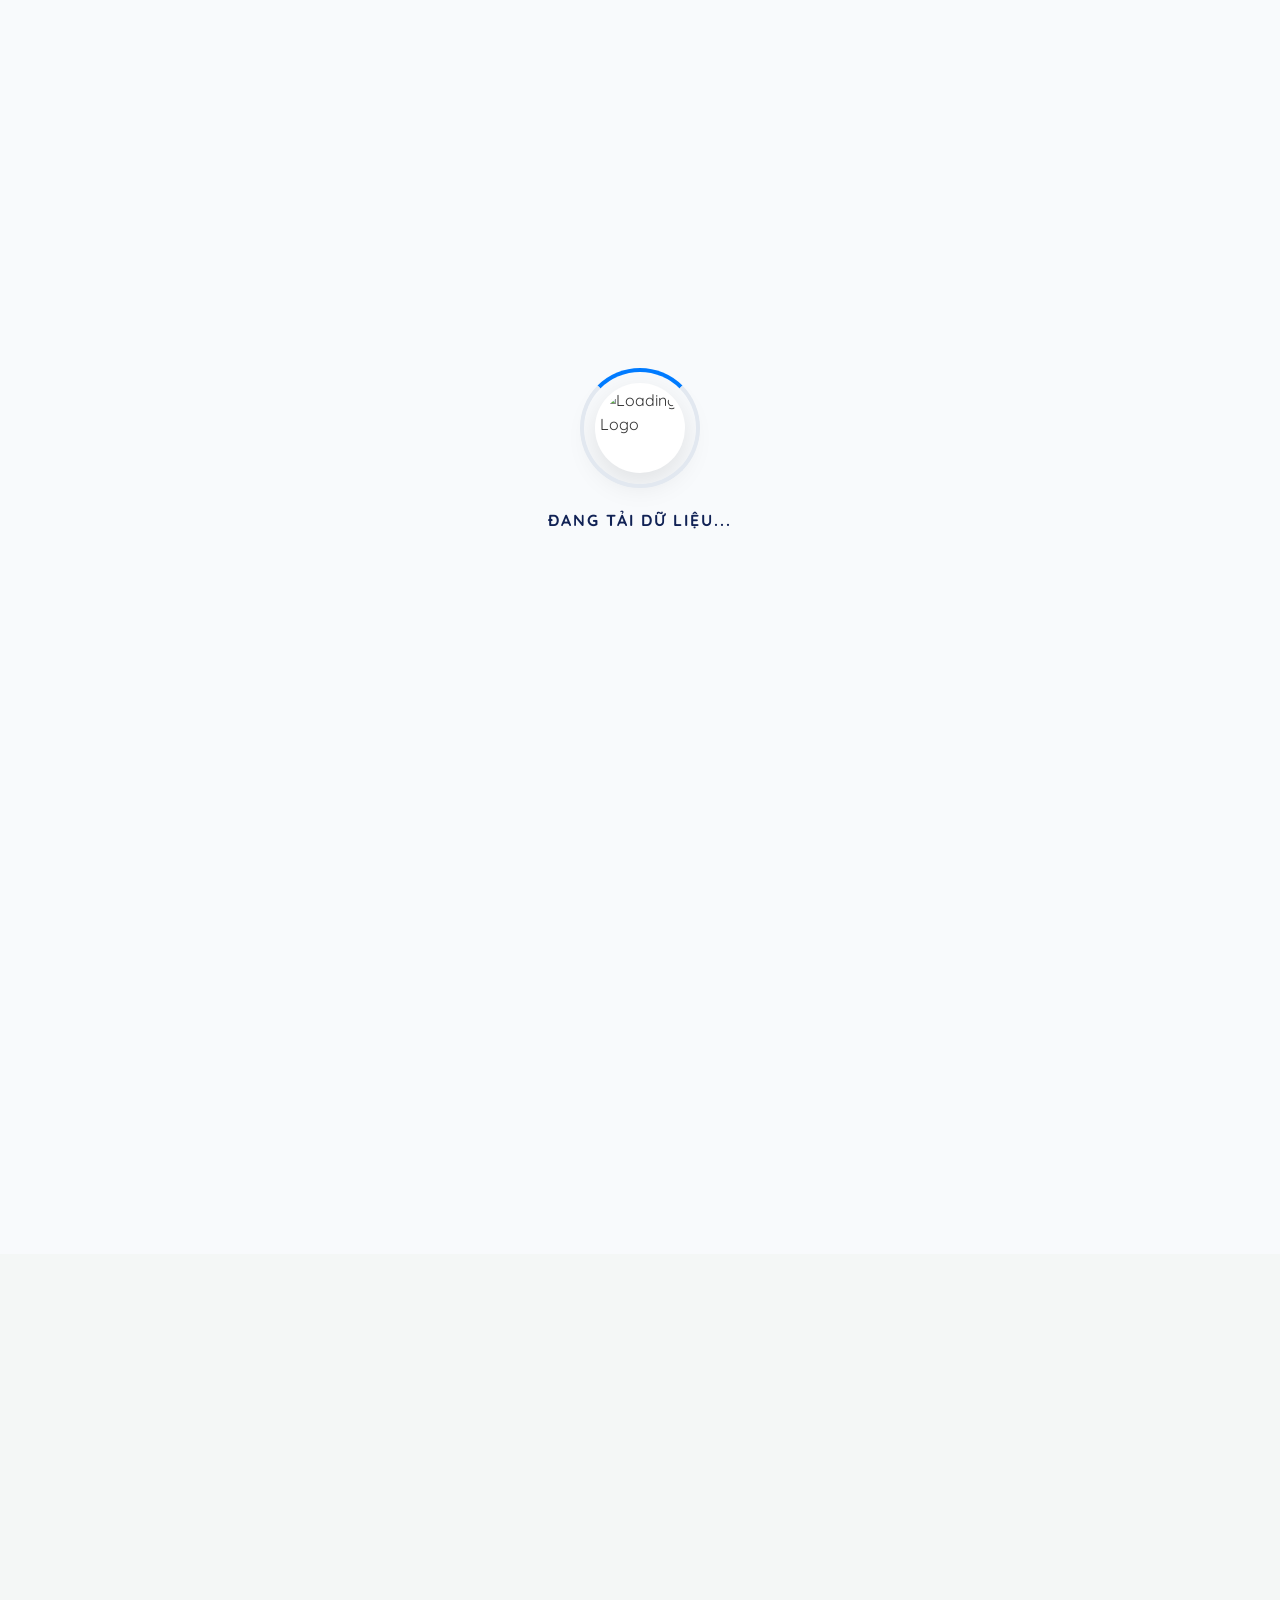
==== commit c0751f50: "Add files via upload" ====
--- a/index.html
+++ b/index.html
@@ -60,7 +60,10 @@
     </div>
 
     <section class="hero-section" id="wrap_hero" data-aos="fade-in" data-aos-duration="1000">
-        <div class="hero-indicators" id="hero-indicators"></div>
+        <div class="swiper heroSwiper" style="width: 100%; height: 100%;">
+            <div class="swiper-wrapper" id="hero_render"></div>
+            <div class="hero-indicators swiper-pagination"></div>
+        </div>
     </section>
 
     <section id="wrap_news" class="news-section" data-aos="fade-up" style="display: none;">
@@ -137,6 +140,8 @@
                 <div class="swiper globalTeacherSwiper teacherSwiper">
                     <div class="swiper-wrapper" id="global_teacher_render"></div>
                     <div class="swiper-pagination"></div>
+                    <div class="swiper-button-next"></div>
+                    <div class="swiper-button-prev"></div>
                 </div>
             </div>
         </div>
--- a/style/style.css
+++ b/style/style.css
@@ -1,6 +1,29 @@
+@import url('https://fonts.googleapis.com/css2?family=Quicksand:wght@400;500;600;700;800&display=swap');
+
 :root { --primary-color: #f15a3a; --dark-blue: #112255; --gradient-btn: linear-gradient(135deg, #ff7e5f, #feb47b); --gradient-btn-hover: linear-gradient(135deg, #feb47b, #ff7e5f); }
 html { scroll-behavior: smooth; }
-body { font-family: 'Inter', Arial, Helvetica, sans-serif; margin: 0; padding: 0; background-color: #f4f7f6; color: #333; overflow-x: hidden; }
+body { font-family: 'Quicksand', sans-serif; margin: 0; padding: 0; background-color: #f4f7f6; color: #333; overflow-x: hidden; }
+
+/* ========================================================
+   HIỆU ỨNG XUẤT HIỆN (ANIMATION) CHO CÁC KHỐI
+   ======================================================== */
+@keyframes fadeInUp {
+    0% { opacity: 0; transform: translateY(60px); }
+    100% { opacity: 1; transform: translateY(0); }
+}
+.fade-in-up { opacity: 0; animation: fadeInUp 0.8s cubic-bezier(0.25, 0.8, 0.25, 1) forwards; }
+
+@keyframes zoomIn {
+    0% { opacity: 0; transform: scale(0.85); }
+    100% { opacity: 1; transform: scale(1); }
+}
+.zoom-in { opacity: 0; animation: zoomIn 0.8s cubic-bezier(0.25, 0.8, 0.25, 1) forwards; }
+
+@keyframes fadeInLeft {
+    0% { opacity: 0; transform: translateX(-60px); }
+    100% { opacity: 1; transform: translateX(0); }
+}
+.fade-in-left { opacity: 0; animation: fadeInLeft 0.8s cubic-bezier(0.25, 0.8, 0.25, 1) forwards; }
 
 #page-loader { position: fixed; top: 0; left: 0; width: 100%; height: 100vh; background-color: #f8fafc; z-index: 999999; display: flex; flex-direction: column; justify-content: center; align-items: center; transition: opacity 0.5s ease; }
 .loader-ring { position: relative; width: 120px; height: 120px; display: flex; justify-content: center; align-items: center; }
@@ -29,11 +52,15 @@
 .mobile-menu-link:hover { background: #e2e8f0; color: var(--primary-color); }
 .mobile-menu-link.phone-link { background: #fff5f5; color: #e31837; border: 1px solid #fecaca; }
 
-.hero-section { position: relative; width: 100%; aspect-ratio: 1920 / 800; margin-top: 80px; background-size: 100% 100%; background-position: center; background-repeat: no-repeat; display: flex; align-items: center; justify-content: center; transition: background-image 0.8s ease-in-out; }
-.hero-indicators { position: absolute; bottom: 25px; left: 50%; transform: translateX(-50%); display: flex; gap: 12px; z-index: 5; }
-.indicator-bar { width: 40px; height: 6px; background-color: rgba(255, 255, 255, 0.4); cursor: pointer; transition: all 0.4s cubic-bezier(0.4, 0, 0.2, 1); border-radius: 10px; box-shadow: 0 2px 5px rgba(0,0,0,0.2); }
-.indicator-bar:hover { background-color: rgba(255, 255, 255, 0.8); }
-.indicator-bar.active { background-color: #ffffff; width: 80px; box-shadow: 0 0 10px rgba(255,255,255,0.6); }
+/* --- HERO SECTION ĐÃ ĐƯỢC CHUYỂN THÀNH SWIPER TRƯỢT --- */
+.hero-section { position: relative; width: 100%; aspect-ratio: 1920 / 800; margin-top: 80px; display: block; overflow: hidden; }
+.heroSwiper { width: 100%; height: 100%; }
+
+/* --- NÚT CHẤM TRÒN CHO ẢNH BÌA HERO SECTION --- */
+.hero-indicators { position: absolute; bottom: 25px; left: 50%; transform: translateX(-50%); display: flex; justify-content: center; gap: 12px; z-index: 15; width: auto !important; }
+.hero-indicators .swiper-pagination-bullet { width: 14px !important; height: 14px !important; background-color: rgba(255, 255, 255, 0.5) !important; cursor: pointer !important; transition: all 0.4s ease !important; border-radius: 50% !important; box-shadow: 0 2px 5px rgba(0,0,0,0.3) !important; margin: 0 !important; opacity: 1 !important;}
+.hero-indicators .swiper-pagination-bullet:hover { background-color: rgba(255, 255, 255, 0.9) !important; transform: scale(1.15) !important; }
+.hero-indicators .swiper-pagination-bullet-active { background-color: #ffffff !important; transform: scale(1.3) !important; box-shadow: 0 0 12px rgba(255,255,255,0.8) !important; }
 
 .btn-fixed-register { position: fixed; bottom: 30px; right: 30px; z-index: 9997; background: var(--gradient-btn); color: white; padding: 15px 25px; font-size: 16px; font-weight: 700; border: none; border-radius: 50px; box-shadow: 0 5px 15px rgba(241, 90, 58, 0.4); cursor: pointer; transition: all 0.3s ease; display: flex; align-items: center; text-decoration: none; animation: pulse-btn 1.5s infinite; transform-origin: center; }
 .btn-fixed-register i { font-size: 20px; margin-right: 8px; }
@@ -58,17 +85,21 @@
 .section-heading h2 { color: var(--dark-blue); font-weight: 800; font-size: 38px; margin-bottom: 15px; }
 .section-heading p { font-size: 18px; color: #64748b; max-width: 800px; margin: 0 auto; line-height: 1.6; }
 
+/* ĐẢM BẢO CHẤM TRÒN LUÔN BẤM ĐƯỢC MƯỢT MÀ */
+.swiper-pagination { z-index: 50 !important; }
+.swiper-pagination-bullet { cursor: pointer !important; pointer-events: auto !important; }
+
 /* CSS LLC NEWS COVERFLOW - ĐÃ SỬA CHẤM TRÒN HOÀN TOÀN */
 .news-section { background-color: #f8fafc; padding: 30px 0; }
 .newsSwiper { width: 100%; padding-top: 10px; padding-bottom: 30px; }
 .newsSwiper .swiper-slide { background-position: center; background-size: cover; width: 400px; height: auto; display: flex; flex-direction: column; align-items: center; filter: brightness(0.6); transition: 0.4s; }
 .newsSwiper .swiper-slide-active { filter: brightness(1); }
-.news-img-card { width: 100%; border-radius: 20px; box-shadow: 0 20px 40px rgba(0,0,0,0.2); object-fit: contain; background: #fff; }
+.news-img-card { width: 100%; border-radius: 20px; box-shadow: 0 20px 40px rgba(0,0,0,0.2); object-fit: contain; background: #fff; transition: all 0.5s cubic-bezier(0.25, 0.8, 0.25, 1) !important;}
 .newsSwiper .swiper-pagination-bullet { width: 12px !important; height: 12px !important; border-radius: 50% !important; background: #cbd5e1 !important; opacity: 1 !important; margin: 0 6px !important; transition: all 0.3s ease !important; }
 .newsSwiper .swiper-pagination-bullet-active { background: var(--dark-blue) !important; width: 12px !important; transform: scale(1.3) !important; }
 
-.course-card { background: #ffffff; border-radius: 20px; padding: 0 0 25px 0; height: 100%; width: 100%; box-shadow: 0 10px 30px rgba(0, 0, 0, 0.04); transition: all 0.4s ease; position: relative; overflow: hidden; display: flex; flex-direction: column; }
-.course-card:hover { transform: translateY(-10px); box-shadow: 0 20px 40px rgba(0, 0, 0, 0.1); }
+.course-card { background: #ffffff; border-radius: 20px; padding: 0 0 25px 0; height: 100%; width: 100%; box-shadow: 0 10px 30px rgba(0, 0, 0, 0.04); transition: all 0.5s cubic-bezier(0.25, 0.8, 0.25, 1) !important; position: relative; overflow: hidden; display: flex; flex-direction: column; }
+.course-card:hover { transform: translateY(-12px) !important; box-shadow: 0 25px 50px rgba(0, 0, 0, 0.15) !important; }
 .course-card-img { width: 100%; height: 200px; object-fit: cover; margin-bottom: 25px; transition: transform 0.5s ease; }
 .course-card:hover .course-card-img { transform: scale(1.05); }
 .icon-box { background-color: #ffffff; width: 60px; height: 60px; border-radius: 16px; display: flex; align-items: center; justify-content: center; font-size: 28px; position: absolute; top: 170px; left: 30px; z-index: 2; transition: transform 0.3s ease; box-shadow: 0 5px 15px rgba(0,0,0,0.1); }
@@ -77,8 +108,8 @@
 .course-desc { color: #475569; font-size: 15.5px; line-height: 1.7; flex-grow: 1; }
 
 .english-programs-section { background-color: #00d5ff; border-radius: 24px; padding: 40px 20px; transition: 0.5s ease;}
-.ep-card { background-color: #ffffff; border-radius: 20px; padding: 25px; height: 100%; width: 100%; display: flex; flex-direction: column; transition: all 0.3s ease; box-shadow: 0 10px 30px rgba(0,0,0,0.05); border: 1px solid rgba(0,0,0,0.05); }
-.ep-card:hover { transform: translateY(-10px); box-shadow: 0 20px 40px rgba(0,0,0,0.1); }
+.ep-card { background-color: #ffffff; border-radius: 20px; padding: 25px; height: 100%; width: 100%; display: flex; flex-direction: column; transition: all 0.5s cubic-bezier(0.25, 0.8, 0.25, 1) !important; box-shadow: 0 10px 30px rgba(0,0,0,0.05); border: 1px solid rgba(0,0,0,0.05); }
+.ep-card:hover { transform: translateY(-12px) !important; box-shadow: 0 25px 50px rgba(0, 0, 0, 0.15) !important; }
 .ep-header { display: flex; justify-content: space-between; align-items: flex-start; margin-bottom: 20px; gap: 15px; }
 .ep-title { font-weight: 700; color: #112255; font-size: 19px; margin: 0; line-height: 1.4; flex: 1; }
 .ep-age-badge { background-color: #112255; color: #ffffff !important; padding: 8px 12px; border-radius: 12px; text-align: center; min-width: 70px; display: flex; flex-direction: column; align-items: center; justify-content: center; box-shadow: 0 4px 10px rgba(0,0,0,0.1); }
@@ -98,7 +129,14 @@
 
 /* --- CSS FOOTER TRÀN VIỀN (MÁY TÍNH) --- */
 .main-footer { 
-    position: relative; background-color: #1d73dd; padding: 50px 30px; margin: 0; border-radius: 0; color: #ffffff; overflow: hidden; box-shadow: 0 -5px 20px rgba(0,0,0,0.05);
+    position: relative; 
+    background-color: rgb(16, 64, 178) !important;
+    padding: 50px 30px; 
+    margin: 0; 
+    border-radius: 0; 
+    color: #ffffff; 
+    overflow: hidden; 
+    box-shadow: 0 -5px 20px rgba(0,0,0,0.05);
 }
 .main-footer::before { display: none !important; }
 .footer-container { position: relative; z-index: 1; max-width: 1500px; margin: 0 auto; display: flex; flex-wrap: wrap; gap: 40px; align-items: center; justify-content: space-between; }
@@ -121,13 +159,82 @@
 .activitySwiper .swiper-button-next, .activitySwiper .swiper-button-prev { color: var(--primary-color); }
 .activitySwiper .swiper-pagination-bullet-active { background: var(--primary-color); }
 
-/* --- KHỐI GIÁO VIÊN HOÀN CHỈNH --- */
+/* --- KHỐI GIÁO VIÊN HOÀN CHỈNH DẠNG HÌNH BO GÓC MỚI --- */
 .teacherSwiper { 
     width: 100%; 
-    max-width: 880px !important; 
+    max-width: 1250px !important; 
     margin: 0 auto !important; 
     padding-bottom: 50px !important; 
     overflow: visible !important; 
+    position: relative; 
+}
+.teacher-card {
+    height: auto !important; 
+    aspect-ratio: 428 / 530 !important; 
+    max-width: 390px !important; 
+    margin: 0 auto !important; 
+    display: block !important; 
+    position: relative !important;
+    border-radius: 20px !important;
+    overflow: hidden !important;
+    width: 100%;
+    transition: all 0.5s cubic-bezier(0.25, 0.8, 0.25, 1) !important; 
+    box-shadow: none !important;
+    background-color: #ebebeb !important; 
+}
+.teacher-info {
+    position: absolute !important; 
+    bottom: -80px !important; 
+    left: 0 !important;
+    width: 100% !important;
+    padding: 20px 15px !important; 
+    opacity: 1 !important; 
+    background: rgba(47, 58, 133, 0.95) !important; 
+    backdrop-filter: blur(5px) !important; 
+    -webkit-backdrop-filter: blur(5px) !important;
+    z-index: 10 !important;
+    text-align: center;
+    transition: all 0.3s ease !important;
+}
+
+/* HIỂN THỊ KHUNG THÔNG TIN KHI HOVER HOẶC KHI SLIDE ĐANG ACTIVE (Ở GIỮA) */
+.teacher-card:hover .teacher-info,
+.teacherSwiper .swiper-slide-active .teacher-info {
+    bottom: 0 !important; 
+}
+
+.teacher-role { 
+    font-size: 14px !important; 
+    margin-bottom: 6px !important; 
+    font-weight: 500; 
+    text-shadow: none !important; 
+    color: rgba(255, 255, 255, 0.85) !important; 
+}
+.teacher-name { 
+    font-size: 22px !important; 
+    text-shadow: none !important; 
+    font-weight: 800; 
+    text-transform: uppercase; 
+    margin: 0 !important; 
+    color: #ffffff !important; 
+}
+.teacherSwiper .swiper-button-next, .teacherSwiper .swiper-button-prev {
+    background-color: rgba(255, 255, 255, 0.9);
+    width: 44px;
+    height: 44px;
+    border-radius: 50%;
+    color: #333;
+    box-shadow: 0 4px 15px rgba(0,0,0,0.15);
+    transition: 0.3s;
+    z-index: 50;
+}
+.teacherSwiper .swiper-button-next:hover, .teacherSwiper .swiper-button-prev:hover {
+    background-color: #fff;
+    transform: scale(1.1);
+}
+.teacherSwiper .swiper-button-next::after, .teacherSwiper .swiper-button-prev::after {
+    font-size: 18px;
+    font-weight: bold;
 }
 .teacherSwiper .swiper-slide { 
     height: auto; 
@@ -136,8 +243,6 @@
     align-items: center; 
     justify-content: center;
 }
-
-/* Pagination: Chấm tròn */
 .teacherSwiper .swiper-pagination-bullet { 
     width: 12px !important; 
     height: 12px !important; 
@@ -151,69 +256,30 @@
     background: #00d5ff !important; 
     transform: scale(1.3) !important; 
 }
-
-/* Thẻ Teacher Cơ Bản */
-.teacher-card {
-    height: 340px !important; 
-    max-width: 250px !important; 
-    margin: 0 auto !important; 
-    display: block !important; 
-    position: relative !important;
-    border-radius: 16px !important;
-    overflow: hidden !important;
-    width: 100%;
-    transition: all 0.4s ease-in-out !important; 
-    box-shadow: 0 10px 30px rgba(0,0,0,0.05);
-}
-
-/* Thẻ chưa Active (Nhỏ & Mờ) */
 .teacherSwiper .swiper-slide .teacher-card {
-    transform: scale(0.9) !important;
-    opacity: 0.6 !important;
-}
-
-/* Thẻ Đang Active (Thẻ ngoài cùng bên trái) -> Phóng to & Sáng */
+    transform: scale(1) !important;
+    opacity: 1 !important;
+}
 .teacherSwiper .swiper-slide-active .teacher-card {
-    transform: scale(1.05) !important;
-    opacity: 1 !important;
+    transform: scale(1) !important;
+    box-shadow: 0 10px 30px rgba(0,0,0,0.08) !important;
     z-index: 10 !important;
-    box-shadow: 0 15px 40px rgba(0,0,0,0.15) !important;
-}
-
-/* Hover vào thẻ chưa active thì nó cũng to lên */
+}
 .teacherSwiper .swiper-slide .teacher-card:hover {
-    transform: scale(1.05) translateY(-5px) !important;
-    opacity: 1 !important;
+    transform: translateY(-5px) !important;
+    box-shadow: 0 25px 50px rgba(0, 0, 0, 0.15) !important;
     z-index: 20 !important;
 }
-
 .teacher-badge { position: absolute; top: 0; right: 15px; background: #e31837; color: white; padding: 6px 12px; border-radius: 0 0 10px 10px; text-align: center; z-index: 10; box-shadow: 0 4px 6px rgba(0,0,0,0.1); }
 .teacher-badge span { font-size: 20px; display: block; font-weight: 800; line-height: 1; margin-bottom: 2px;}
 .teacher-badge small { font-size: 9px; text-transform: lowercase; font-weight: bold; line-height: 1.1; display: block; }
-
 .teacher-img {
     width: 100% !important;
     height: 100% !important; 
     object-fit: cover !important;
-    object-position: top !important; 
+    object-position: center !important; 
     display: block !important;
 }
-
-.teacher-info {
-    position: absolute !important; 
-    bottom: 0 !important; 
-    left: 0 !important;
-    width: 100% !important;
-    padding: 15px 10px !important;
-    opacity: 0.85 !important; 
-    backdrop-filter: blur(10px) !important; 
-    -webkit-backdrop-filter: blur(10px) !important;
-    z-index: 10 !important;
-    text-align: center;
-    color: #ffffff;
-}
-.teacher-role { font-size: 13px !important; margin-bottom: 4px !important; font-weight: 600; text-shadow: 0 1px 2px rgba(0,0,0,0.4) !important; }
-.teacher-name { font-size: 19px !important; text-shadow: 0 1px 2px rgba(0,0,0,0.4) !important; font-weight: 800; text-transform: uppercase; margin: 0 !important; }
 
 /* ÁP DỤNG Ô TRÒN CHO TẤT CẢ CÁC THANH TRƯỢT KHÁC */
 .techSwiper, .englishSwiper { width: 100%; padding-bottom: 50px !important; }
@@ -229,7 +295,7 @@
     .header-nav { display: none; }
     .custom-text-box h1, .custom-text-box h2, .custom-text-box h3, .section-heading h2 { font-size: 32px !important; line-height: 1.3 !important; }
     
-    .hero-section { flex-direction: column; justify-content: flex-start; min-height: auto; aspect-ratio: 1920 / 800; background-size: 100% 100%; margin-top: 70px; }
+    .hero-section { flex-direction: column; justify-content: flex-start; min-height: auto; aspect-ratio: 1920 / 800; margin-top: 70px; }
     
     #p_about_title { font-size: 28px !important; }
     .newsSwiper .swiper-slide { width: 250px; }
@@ -316,19 +382,8 @@
 .footer-social-card { background-color: #ffffff; border-radius: 20px; padding: 25px 40px; text-align: center; box-shadow: 0 10px 30px rgba(0,0,0,0.1); width: 100%; max-width: 650px; }
 .footer-social-text { color: #112255; font-weight: 700; font-size: 18px; margin-bottom: 20px; }
 .social-icons-wrapper { display: flex; justify-content: center; gap: 15px; flex-wrap: wrap; }
-
-/* Mặc định màu xanh đậm */
 .social-icon-btn { display: flex; align-items: center; justify-content: center; width: 45px; height: 45px; border-radius: 50%; border: 2px solid #112255; color: #112255; font-size: 20px; text-decoration: none !important; transition: all 0.3s ease; background-color: transparent; }
-
-/* Khi chạm vào (hover): nổi lên, nền đỏ, viền đỏ, chữ trắng và có bóng mờ (shadow) phát sáng */
-.social-icon-btn:hover { 
-    transform: translateY(-3px); 
-    background-color: #e31837 !important; 
-    border-color: #e31837 !important; 
-    color: white !important; 
-    box-shadow: 0 8px 20px rgba(227, 24, 55, 0.4) !important; 
-}
-
+.social-icon-btn:hover { transform: translateY(-3px); background-color: #e31837 !important; border-color: #e31837 !important; color: white !important; box-shadow: 0 8px 20px rgba(227, 24, 55, 0.4) !important; }
 .social-icon-btn .zalo-text { font-size: 13px; font-weight: 700; line-height: 1; }
 @media (max-width: 720px) {
     .footer-social-card { padding: 20px; border-radius: 15px; }
